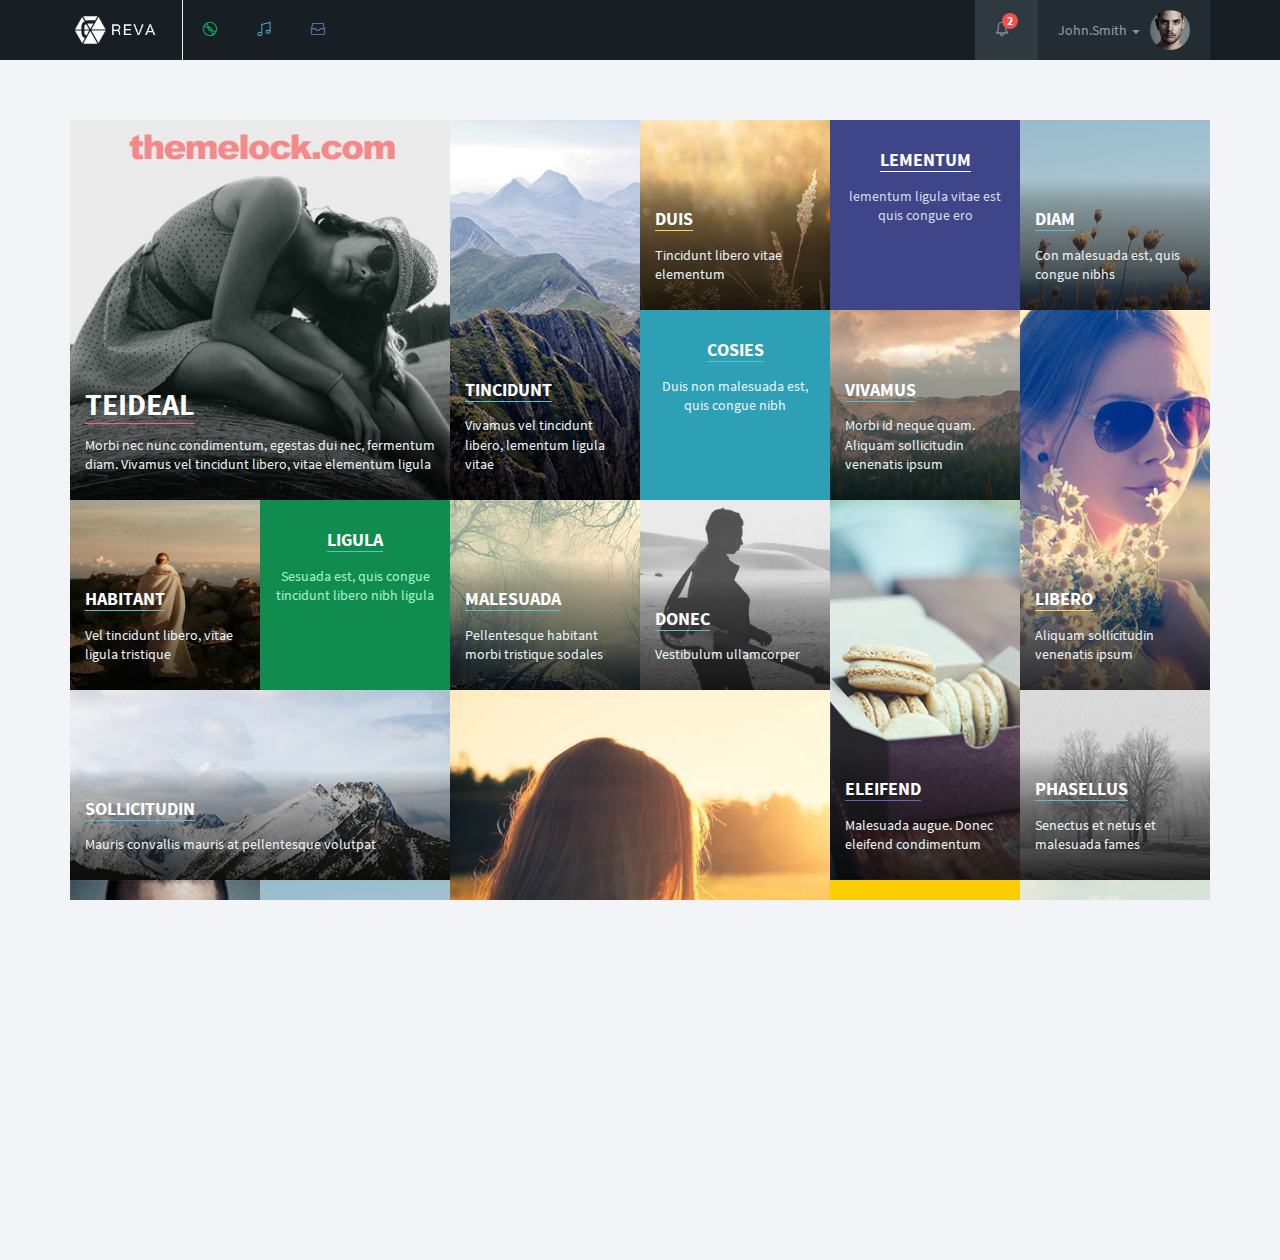
==== public_html/blank.html @ f3f73dc8 "init" ====
<!DOCTYPE html>
<html lang="en" class="app">
    <head>  
        <meta charset="utf-8" />
        <title>Musik | Web Application</title>
        <meta name="description" content="app, web app, responsive, admin dashboard, admin, flat, flat ui, ui kit, off screen nav" />
        <meta name="viewport" content="width=device-width, initial-scale=1, maximum-scale=1" />
        <link rel="stylesheet" href="js/jPlayer/jplayer.flat.css" type="text/css" />
        <link rel="stylesheet" href="css/bootstrap.css" type="text/css" />
        <link rel="stylesheet" href="css/animate.css" type="text/css" />
        <link rel="stylesheet" href="css/font-awesome.min.css" type="text/css" />
        <link rel="stylesheet" href="css/simple-line-icons.css" type="text/css" />
        <link rel="stylesheet" href="css/font.css" type="text/css" />
        <link rel="stylesheet" href="css/app.css" type="text/css" />  
        <!--[if lt IE 9]>
        <script src="js/ie/html5shiv.js"></script>
        <script src="js/ie/respond.min.js"></script>
        <script src="js/ie/excanvas.js"></script>
      <![endif]-->
    </head>
    <body class="">
        <section class="vbox">
            <header class="bg-black dk header header-md navbar navbar-fixed-top">
                <div class="container">
                    <div class="navbar-header b-r">
                        <a href="index.html" class="navbar-brand text-lt">
                            <img src="images/logo.png" alt=".">
                        </a>
                    </div>    
                    <ul class="nav navbar-nav hidden-xs">
                        <li>
                            <a href="genres.html">
                                <i class="icon-disc text-success"></i>
                            </a>
                        </li>
                        <li class="divider"></li>
                        <li>
                            <a href="genres.html">
                                <i class="icon-music-tone-alt text-info"></i>
                            </a>
                        </li>
                        <li class="divider"></li>
                        <li>
                            <a href="events.html">
                                <i class="icon-drawer text-primary-lter"></i>
                            </a>
                        </li>
                    </ul>
                    <!-- nav -->  
                    <div class="navbar-right ">
                        <ul class="nav navbar-nav m-n hidden-xs nav-user user">
                            <li class="hidden-xs">
                                <a href="#" class="dropdown-toggle lt" data-toggle="dropdown">
                                    <i class="icon-bell"></i>
                                    <span class="badge badge-sm up bg-danger count">2</span>
                                </a>
                                <section class="dropdown-menu aside-xl animated fadeInUp">
                                    <section class="panel bg-white">
                                        <div class="panel-heading b-light bg-light">
                                            <strong>You have <span class="count">2</span> notifications</strong>
                                        </div>
                                        <div class="list-group list-group-alt">
                                            <a href="#" class="media list-group-item">
                                                <span class="pull-left thumb-sm">
                                                    <img src="images/a0.png" alt="..." class="img-circle">
                                                </span>
                                                <span class="media-body block m-b-none">
                                                    Use awesome animate.css<br>
                                                    <small class="text-muted">10 minutes ago</small>
                                                </span>
                                            </a>
                                            <a href="#" class="media list-group-item">
                                                <span class="media-body block m-b-none">
                                                    1.0 initial released<br>
                                                    <small class="text-muted">1 hour ago</small>
                                                </span>
                                            </a>
                                        </div>
                                        <div class="panel-footer text-sm">
                                            <a href="#" class="pull-right"><i class="fa fa-cog"></i></a>
                                            <a href="#notes" data-toggle="class:show animated fadeInRight">See all the notifications</a>
                                        </div>
                                    </section>
                                </section>
                            </li>
                            <li class="dropdown">
                                <a href="#" class="dropdown-toggle bg clear" data-toggle="dropdown">
                                    <span class="thumb-sm avatar pull-right m-t-n-sm m-b-n-sm m-l-sm">
                                        <img src="images/a0.png" alt="...">
                                    </span>
                                    John.Smith <b class="caret"></b>
                                </a>
                                <ul class="dropdown-menu animated fadeInRight">            
                                    <li>
                                        <span class="arrow top"></span>
                                        <a href="#">Settings</a>
                                    </li>
                                    <li>
                                        <a href="profile.html">Profile</a>
                                    </li>
                                    <li>
                                        <a href="#">
                                            <span class="badge bg-danger pull-right">3</span>
                                            Notifications
                                        </a>
                                    </li>
                                    <li>
                                        <a href="docs.html">Help</a>
                                    </li>
                                    <li class="divider"></li>
                                    <li>
                                        <a href="modal.lockme.html" data-toggle="ajaxModal" >Logout</a>
                                    </li>
                                </ul>
                            </li>
                        </ul>
                    </div>  
                </div>
            </header>
            <section>
                <section class="container">
                    <section id="content">
                                <div id="masonry" class="pos-rlt animated fadeInUpBig">
                                    <div class="item">
                                        <div class="carousel slide auto" data-interval="3000">
                                            <div class="carousel-inner">
                                                <div class="item active">
                                                    <div class="item-overlay opacity animated fadeInDown wrapper bg-info">
                                                        <p class="text-white">N.01</p>
                                                        <div class="center text-center m-t-n">
                                                            <a href="#"><i class="icon-control-play i-2x"></i></a>
                                                        </div>
                                                    </div>
                                                    <div class="bottom wrapper bg-info gd">
                                                        <div class="m-t m-b"><a href="#" class="b-b b-danger h2 text-u-c text-lt font-bold">Teideal</a></div>
                                                        <p class="hidden-xs">Morbi nec nunc condimentum, egestas dui nec, fermentum diam. Vivamus vel tincidunt libero, vitae elementum ligula</p>
                                                    </div>
                                                    <a href="#"><img src="images/m20.jpg" alt="" class="img-full"></a>
                                                </div>
                                                <div class="item">
                                                    <div class="item-overlay opacity animated fadeInDown wrapper bg-info">
                                                        <p class="text-white">N.02</p>
                                                        <div class="center text-center m-t-n">
                                                            <a href="#"><i class="icon-control-play i-2x"></i></a>
                                                        </div>
                                                    </div>
                                                    <div class="bottom wrapper bg-info gd">
                                                        <div class="m-t m-b"><a href="#" class="b-b b-warning h2 text-u-c text-lt font-bold">Tincidunt</a></div>
                                                        <p class="hidden-xs">Gestas dui nec, fermentum diam. Vivamus vel tincidunt libero, vitae ligula elementum</p>
                                                    </div>
                                                    <a href="#"><img src="images/m22.jpg" alt="" class="img-full"></a>
                                                </div>
                                            </div>
                                        </div>
                                    </div>
                                    <div class="item">
                                        <div class="item-overlay gd animated fadeInUp wrapper bg-info">
                                            <p class="text-white">Watch later</p>
                                            <div class="center text-center m-t-n">
                                                <a href="#"><i class="icon-control-play i-2x"></i></a>
                                            </div>
                                        </div>
                                        <div class="bottom gd bg-info wrapper">
                                            <div class="m-t m-b"><a href="#" class="b-b b-info h4 text-u-c text-lt font-bold">Tincidunt</a></div>
                                            <p class="hidden-xs">Vivamus vel tincidunt libero, lementum ligula vitae</p>
                                        </div>
                                        <a href="#"><img src="images/m31.jpg" alt="" class="img-full"></a>
                                    </div>
                                    <div class="item">
                                        <div class="bottom gd bg-info wrapper">
                                            <div class="m-t m-b"><a href="#" class="b-b b-warning h4 text-u-c text-lt font-bold">Duis</a></div>
                                            <p class="hidden-xs">Tincidunt libero vitae elementum</p>
                                        </div>
                                        <a href="#"><img src="images/m10.jpg" alt="" class="img-full"></a>
                                    </div>
                                    <div class="item">
                                        <div class="item-overlay active bg-primary dker wrapper text-center">
                                            <div class="m-t m-b"><a href="#" class="b-b b-white h4 text-u-c text-lt font-bold">lementum</a></div>
                                            <p class="hidden-xs">lementum ligula vitae est quis congue ero</p>
                                        </div>
                                    </div>
                                    <div class="item">
                                        <div class="bottom gd bg-info wrapper">
                                            <div class="m-t m-b"><a href="#" class="b-b b-info h4 text-u-c text-lt font-bold">Diam</a></div>
                                            <p class="hidden-xs">Con malesuada est, quis congue nibhs</p>
                                        </div>
                                        <a href="#"><img src="images/m4.jpg" alt="" class="img-full"></a>
                                    </div>
                                    <div class="item">
                                        <div class="carousel carousel-fade bg-info slide auto" data-interval="6000">
                                            <div class="carousel-inner">
                                                <div class="item active">
                                                    <div class="item-overlay active dker wrapper text-center">
                                                        <div class="m-t m-b"><a href="#" class="b-b b-info h4 text-u-c text-lt font-bold">Cosies</a></div>
                                                        <p class="hidden-xs">Duis non malesuada est, quis congue nibh</p>
                                                    </div>
                                                    <a href="#"><img src="images/m4.jpg" alt="" class="img-full"></a>
                                                </div>
                                                <div class="item">
                                                    <div class="item-overlay active dk wrapper text-center">
                                                        <div class="m-t m-b"><a href="#" class="b-b b-info h4 text-u-c text-lt font-bold">Malesuada</a></div>
                                                        <p class="hidden-xs">Aliquam sollicitudin venenatis congue nibh</p>
                                                    </div>
                                                    <a href="#"><img src="images/m4.jpg" alt="" class="img-full"></a>
                                                </div>
                                            </div>
                                        </div>
                                    </div>
                                    <div class="item">
                                        <div class="bottom gd bg-info wrapper">
                                            <div class="m-t m-b"><a href="#" class="b-b b-info h4 text-u-c text-lt font-bold">Vivamus</a></div>
                                            <p class="hidden-xs">Morbi id neque quam. Aliquam sollicitudin venenatis ipsum</p>
                                        </div>
                                        <a href="#"><img src="images/m13.jpg" alt="" class="img-full"></a>
                                    </div>
                                    <div class="item">
                                        <div class="bottom gd bg-info wrapper">
                                            <div class="m-t m-b"><a href="#" class="b-b b-warning h4 text-u-c text-lt font-bold">Libero</a></div>
                                            <p class="hidden-xs">Aliquam sollicitudin venenatis ipsum</p>
                                        </div>
                                        <a href="#"><img src="images/m30.jpg" alt="" class="img-full"></a>
                                    </div>
                                    <div class="item">
                                        <div class="bottom gd bg-info wrapper">
                                            <div class="m-t m-b"><a href="#" class="b-b b-info h4 text-u-c text-lt font-bold">habitant</a></div>
                                            <p class="hidden-xs">Vel tincidunt libero, vitae ligula tristique</p>
                                        </div>
                                        <a href="#"><img src="images/m19.jpg" alt="" class="img-full"></a>
                                    </div>
                                    <div class="item">
                                        <div class="item-overlay active bg-success dker wrapper text-center">
                                            <div class="m-t m-b"><a href="#" class="b-b b-info h4 text-u-c text-lt font-bold">Ligula</a></div>
                                            <p class="hidden-xs">Sesuada est, quis congue tincidunt libero nibh ligula</p>
                                        </div>
                                    </div>
                                    <div class="item">
                                        <div class="bottom gd bg-info wrapper">
                                            <div class="m-t m-b"><a href="#" class="b-b b-info h4 text-u-c text-lt font-bold">Malesuada</a></div>
                                            <p class="hidden-xs">Pellentesque habitant morbi tristique sodales</p>
                                        </div>
                                        <a href="#"><img src="images/m7.jpg" alt="" class="img-full"></a>
                                    </div>
                                    <div class="item">
                                        <div class="bottom gd bg-info wrapper">
                                            <div class="m-t m-b"><a href="#" class="b-b b-info h4 text-u-c text-lt font-bold">Donec</a></div>
                                            <p class="hidden-xs">Vestibulum ullamcorper</p>
                                        </div>
                                        <a href="#"><img src="images/m18.jpg" alt="" class="img-full"></a>
                                    </div>
                                    <div class="item">
                                        <div class="bottom gd bg-info wrapper">
                                            <div class="m-t m-b"><a href="#" class="b-b b-primary h4 text-u-c text-lt font-bold">Eleifend</a></div>
                                            <p class="hidden-xs">Malesuada augue. Donec eleifend condimentum</p>
                                        </div>
                                        <a href="#"><img src="images/m32.jpg" alt="" class="img-full"></a>
                                    </div>
                                    <div class="item">
                                        <div class="bottom gd bg-info wrapper">
                                            <div class="m-t m-b"><a href="#" class="b-b b-info h4 text-u-c text-lt font-bold">Sollicitudin </a></div>
                                            <p class="hidden-xs">Mauris convallis mauris at pellentesque volutpat</p>
                                        </div>
                                        <a href="#"><img src="images/m40.jpg" alt="" class="img-full"></a>
                                    </div>
                                    <div class="item">
                                        <div class="bottom gd bg-info wrapper">
                                            <div class="m-t m-b"><a href="#" class="b-b b-warning h2 text-u-c text-lt font-bold">Senectus </a></div>
                                            <p class="hidden-xs">Fermentum diam. Vivamus vel tincidunt libero, vitae elementum ligula</p>
                                        </div>
                                        <a href="#"><img src="images/m21.jpg" alt="" class="img-full"></a>
                                    </div>
                                    <div class="item">
                                        <div class="bottom gd bg-info wrapper">
                                            <div class="m-t m-b"><a href="#" class="b-b b-info h4 text-u-c text-lt font-bold">Phasellus</a></div>
                                            <p class="hidden-xs">Senectus et netus et malesuada fames</p>
                                        </div>
                                        <a href="#"><img src="images/m5.jpg" alt="" class="img-full"></a>
                                    </div>
                                    <div class="item">
                                        <div class="bottom gd bg-info wrapper">
                                            <div class="m-t m-b"><a href="#" class="b-b b-white h4 text-u-c text-lt font-bold">Neque</a></div>
                                            <p class="hidden-xs">Consectetur adipiscing elit. Morbi id neque quam</p>
                                        </div>
                                        <a href="#"><img src="images/a10.png" alt="" class="img-full"></a>
                                    </div>
                                    <div class="item">
                                        <div class="bottom gd bg-info wrapper">
                                            <div class="m-t m-b"><a href="#" class="b-b b-info h4 text-u-c text-lt font-bold">Nisi ne</a></div>
                                            <p class="hidden-xs">Orbi tristique senectus et netus et malesuada</p>
                                        </div>
                                        <a href="#"><img src="images/m4.jpg" alt="" class="img-full"></a>
                                    </div>
                                    <div class="item">
                                        <div class="item-overlay active bg-warning dker wrapper text-center">
                                            <div class="m-t m-b"><a href="#" class="b-b b-white h4 text-u-c text-lt font-bold">Morbi</a></div>
                                            <p class="hidden-xs">Dolor sit amet, consectetur adipiscing elit.</p>
                                        </div>
                                    </div>
                                    <div class="item">
                                        <div class="bottom gd bg-info wrapper">
                                            <div class="m-t m-b"><a href="#" class="b-b b-info h4 text-u-c text-lt font-bold">Congue</a></div>
                                            <p class="hidden-xs">Malesuada est, quis congue nibh</p>
                                        </div>
                                        <a href="#"><img src="images/m6.jpg" alt="" class="img-full"></a>
                                    </div>
                                    <div class="item">
                                        <div class="item-overlay active bg-info lt wrapper text-center">
                                            <div class="m-t m-b"><a href="#" class="b-b b-white h4 text-u-c text-lt font-bold">Csesoi</a></div>
                                            <p class="hidden-xs">Dolor sit ectetur elit senectus et malesuada</p>
                                        </div>
                                    </div>
                                    <div class="item">
                                        <div class="bottom gd bg-info wrapper">
                                            <div class="m-t m-b"><a href="#" class="b-b b-info h4 text-u-c text-lt font-bold">Consectetur</a></div>
                                            <p class="hidden-xs">Adipiscing elit senectus et netus mal.</p>
                                        </div>
                                        <a href="#"><img src="images/m42.jpg" alt="" class="img-full"></a>
                                    </div>
                                    <div class="item">
                                        <div class="bottom gd bg-info wrapper">
                                            <div class="m-t m-b"><a href="#" class="b-b b-info h4 text-u-c text-lt font-bold">Morbi</a></div>
                                            <p class="hidden-xs">Dolor sit amet, consectetur adipiscing elit.</p>
                                        </div>
                                        <a href="#"><img src="images/m9.jpg" alt="" class="img-full"></a>
                                    </div>
                                    <div class="item">
                                        <div class="bottom gd bg-info wrapper">
                                            <div class="m-t m-b"><a href="#" class="b-b b-info h4 text-u-c text-lt font-bold">Soesle</a></div>
                                            <p class="hidden-xs">Adipiscing elituis congue</p>
                                        </div>
                                        <a href="#"><img src="images/a7.png" alt="" class="img-full"></a>
                                    </div>
                                    <div class="item">
                                        <div class="bottom gd bg-info wrapper">
                                            <div class="m-t m-b"><a href="#" class="b-b b-info h4 text-u-c text-lt font-bold">Congue</a></div>
                                            <p class="hidden-xs">Malesuada est, congue nibh quis elituis</p>
                                        </div>
                                        <a href="#"><img src="images/m12.jpg" alt="" class="img-full"></a>
                                    </div>
                                </div>
                           
                        <a href="#" class="hide nav-off-screen-block" data-toggle="class:nav-off-screen,open" data-target="#nav,html"></a>
                    </section>
                </section>
            </section>    
        </section>
        <script src="js/jquery.min.js"></script>
        <!-- Bootstrap -->
        <script src="js/bootstrap.js"></script>
        <!-- App -->
        <script src="js/app.js"></script>  
        <script src="js/slimscroll/jquery.slimscroll.min.js"></script>
        <script src="js/masonry/tiles.min.js"></script>
        <script src="js/masonry/demo.js"></script>
        <script src="js/app.plugin.js"></script>
        <script type="text/javascript" src="js/jPlayer/jquery.jplayer.min.js"></script>
        <script type="text/javascript" src="js/jPlayer/add-on/jplayer.playlist.min.js"></script>
        <script type="text/javascript" src="js/jPlayer/demo.js"></script>
    </body>
</html>
---- public_html/js/jPlayer/jplayer.flat.css ----
/*controls*/
.jp-controls {
	display: table;
	table-layout: fixed;
	border-spacing: 0;
	width: 100%;
}
.jp-controls a{
	cursor: pointer;
	display: inline-block;
	padding: 10px 5px;
}

.jp-controls a i{
	line-height: inherit;
}
.jp-controls > div{
	display: table-cell;
	vertical-align: middle;
	text-align: center;
	width: 40px;
	height: 60px;
}
div.jp-progress{
	width: auto;
	padding: 0 15px;
	vertical-align: top;
	position: relative;
}
.jp-seek-bar{
	position: relative;
}
.jp-title{
	position: absolute;
	left: 25px;
	top: 0;
	right: 25px;
	display: block !important;
	line-height: 60px;
}
.jp-title ul{
	list-style: none;
	margin: 0;
	padding: 0;	
}

.jp-title li{
	overflow: hidden;
	text-overflow: ellipsis;
	white-space: nowrap;
}
.jp-artist{
	opacity: 0.6;
}

.jp-play-bar{
	height: 60px;
}
.jp-volume{
	width: 60px !important;
	padding-right:10px !important;
}
.jp-volume-bar-value{
  height: 6px;
}
a.hid{
	display: none;
}

/*video*/
.jp-video{
	font-size: 0;
	line-height: 0;
	min-height: 160px;
}
.jp-video-play{
	display: inline-block;
	position: absolute;
	left: 50%;
	top: 50%;
	cursor: pointer;
	margin-left: -30px;
	margin-top: -65px;
}
.jp-video-full {
	/* Rules for IE6 (full-screen) */
	width:480px;
	height:270px;
	/* Rules for IE7 (full-screen) - Otherwise the relative container causes other page items that are not position:static (default) to appear over the video/gui. */
	position:static !important; position:relative;
}

/* The z-index rule is defined in this manner to enable Popcorn plugins that add overlays to video area. EG. Subtitles. */
.jp-video-full div div {
	z-index:1000;
}

.jp-video-full .jp-jplayer {
	top: 0;
	left: 0;
	position: fixed !important; position: relative; /* Rules for IE6 (full-screen) */
	overflow: hidden;
}

.jp-video-full .jp-gui {
	position: fixed !important; position: static; /* Rules for IE6 (full-screen) */
	top: 0;
	left: 0;
	width:100%;
	height:100%;
	z-index:1001; /* 1 layer above the others. */
}

.jp-video-full .jp-interface {
	position: absolute !important; position: relative; /* Rules for IE6 (full-screen) */
	bottom: 0;
	left: 0;
}


/*playlist*/

.jp-playlist ul{
	max-height: 320px;
	overflow-x: hidden;
	overflow-y: auto; 
	padding: 0;
	display: none !important;
}

.jp-playlist.open ul{
	display: block !important;
	bottom: 60px;
	left: 180px;
}

.jp-playlist li{
	list-style: none;
	position: relative;
}

.jp-playlist-item{	
	display: block;
	overflow: hidden;
	text-overflow: ellipsis;
	white-space: nowrap;
	border-top: 1px solid rgba(255, 255, 255, .1);
	padding: 12px 40px 12px 8px;
}
.jp-playlist-item:focus{
	outline: 0;
}

.jp-playlist-item:before{
	display: inline-block;
	text-align: center;
	width: 30px;
	font-family: FontAwesome;
	content:"\f0da";
	opacity: 0.6;
}

a.jp-playlist-current:before{
	content:"\f144";
	opacity: 1;
}

.jp-playlist li:first-child .jp-playlist-item{
	border-width: 0;
}

.jp-playlist-item-remove{
	font-size: 15px;
	display: block;
	position: absolute;
	right: 0;
	top: 0;
	padding: 11px 18px;
	opacity: 0.6;
}


@media (max-width: 767px) {
	.footer .jp-gui{
		margin: 0 -10px;
	}
	div.jp-progress{
		padding: 0 10px;
	}
	.jp-playlist.open ul{
		display: block !important;
		bottom: 60px;
		left: 0px;
		right: 0px;
	}
}
---- public_html/css/simple-line-icons.css ----
@font-face {
	font-family: 'Simple-Line-Icons';
	src:url('../fonts/Simple-Line-Icons.eot');
	src:url('../fonts/Simple-Line-Icons.eot?#iefix') format('embedded-opentype'),
		url('../fonts/Simple-Line-Icons.woff') format('woff'),
		url('../fonts/Simple-Line-Icons.ttf') format('truetype'),
		url('../fonts/Simple-Line-Icons.svg#Simple-Line-Icons') format('svg');
	font-weight: normal;
	font-style: normal;
}

/* Use the following CSS code if you want to use data attributes for inserting your icons */
[data-icon]:before {
	font-family: 'Simple-Line-Icons';
	content: attr(data-icon);
	speak: none;
	font-weight: normal;
	font-variant: normal;
	text-transform: none;
	line-height: 1;
	-webkit-font-smoothing: antialiased;
	-moz-osx-font-smoothing: grayscale;
}

/* Use the following CSS code if you want to have a class per icon */
/*
Instead of a list of all class selectors,
you can use the generic selector below, but it's slower:
[class*="icon-"] {
*/
.icon-user-female, .icon-user-follow, .icon-user-following, .icon-user-unfollow, .icon-trophy, .icon-screen-smartphone, .icon-screen-desktop, .icon-plane, .icon-notebook, .icon-moustache, .icon-mouse, .icon-magnet, .icon-energy, .icon-emoticon-smile, .icon-disc, .icon-cursor-move, .icon-crop, .icon-credit-card, .icon-chemistry, .icon-user, .icon-speedometer, .icon-social-youtube, .icon-social-twitter, .icon-social-tumblr, .icon-social-facebook, .icon-social-dropbox, .icon-social-dribbble, .icon-shield, .icon-screen-tablet, .icon-magic-wand, .icon-hourglass, .icon-graduation, .icon-ghost, .icon-game-controller, .icon-fire, .icon-eyeglasses, .icon-envelope-open, .icon-envelope-letter, .icon-bell, .icon-badge, .icon-anchor, .icon-wallet, .icon-vector, .icon-speech, .icon-puzzle, .icon-printer, .icon-present, .icon-playlist, .icon-pin, .icon-picture, .icon-map, .icon-layers, .icon-handbag, .icon-globe-alt, .icon-globe, .icon-frame, .icon-folder-alt, .icon-film, .icon-feed, .icon-earphones-alt, .icon-earphones, .icon-drop, .icon-drawer, .icon-docs, .icon-directions, .icon-direction, .icon-diamond, .icon-cup, .icon-compass, .icon-call-out, .icon-call-in, .icon-call-end, .icon-calculator, .icon-bubbles, .icon-briefcase, .icon-book-open, .icon-basket-loaded, .icon-basket, .icon-bag, .icon-action-undo, .icon-action-redo, .icon-wrench, .icon-umbrella, .icon-trash, .icon-tag, .icon-support, .icon-size-fullscreen, .icon-size-actual, .icon-shuffle, .icon-share-alt, .icon-share, .icon-rocket, .icon-question, .icon-pie-chart, .icon-pencil, .icon-note, .icon-music-tone-alt, .icon-music-tone, .icon-microphone, .icon-loop, .icon-logout, .icon-login, .icon-list, .icon-like, .icon-home, .icon-grid, .icon-graph, .icon-equalizer, .icon-dislike, .icon-cursor, .icon-control-start, .icon-control-rewind, .icon-control-play, .icon-control-pause, .icon-control-forward, .icon-control-end, .icon-calendar, .icon-bulb, .icon-bar-chart, .icon-arrow-up, .icon-arrow-right, .icon-arrow-left, .icon-arrow-down, .icon-ban, .icon-bubble, .icon-camcorder, .icon-camera, .icon-check, .icon-clock, .icon-close, .icon-cloud-download, .icon-cloud-upload, .icon-doc, .icon-envelope, .icon-eye, .icon-flag, .icon-folder, .icon-heart, .icon-info, .icon-key, .icon-link, .icon-lock, .icon-lock-open, .icon-magnifier, .icon-magnifier-add, .icon-magnifier-remove, .icon-paper-clip, .icon-paper-plane, .icon-plus, .icon-pointer, .icon-power, .icon-refresh, .icon-reload, .icon-settings, .icon-star, .icon-symbol-female, .icon-symbol-male, .icon-target, .icon-volume-1, .icon-volume-2, .icon-volume-off, .icon-users {
	font-family: 'Simple-Line-Icons';
	speak: none;
	font-style: normal;
	font-weight: normal;
	font-variant: normal;
	text-transform: none;
	line-height: 1;
	-webkit-font-smoothing: antialiased;
}
.icon-user-female:before {
	content: "\e000";
}
.icon-user-follow:before {
	content: "\e002";
}
.icon-user-following:before {
	content: "\e003";
}
.icon-user-unfollow:before {
	content: "\e004";
}
.icon-trophy:before {
	content: "\e006";
}
.icon-screen-smartphone:before {
	content: "\e010";
}
.icon-screen-desktop:before {
	content: "\e011";
}
.icon-plane:before {
	content: "\e012";
}
.icon-notebook:before {
	content: "\e013";
}
.icon-moustache:before {
	content: "\e014";
}
.icon-mouse:before {
	content: "\e015";
}
.icon-magnet:before {
	content: "\e016";
}
.icon-energy:before {
	content: "\e020";
}
.icon-emoticon-smile:before {
	content: "\e021";
}
.icon-disc:before {
	content: "\e022";
}
.icon-cursor-move:before {
	content: "\e023";
}
.icon-crop:before {
	content: "\e024";
}
.icon-credit-card:before {
	content: "\e025";
}
.icon-chemistry:before {
	content: "\e026";
}
.icon-user:before {
	content: "\e005";
}
.icon-speedometer:before {
	content: "\e007";
}
.icon-social-youtube:before {
	content: "\e008";
}
.icon-social-twitter:before {
	content: "\e009";
}
.icon-social-tumblr:before {
	content: "\e00a";
}
.icon-social-facebook:before {
	content: "\e00b";
}
.icon-social-dropbox:before {
	content: "\e00c";
}
.icon-social-dribbble:before {
	content: "\e00d";
}
.icon-shield:before {
	content: "\e00e";
}
.icon-screen-tablet:before {
	content: "\e00f";
}
.icon-magic-wand:before {
	content: "\e017";
}
.icon-hourglass:before {
	content: "\e018";
}
.icon-graduation:before {
	content: "\e019";
}
.icon-ghost:before {
	content: "\e01a";
}
.icon-game-controller:before {
	content: "\e01b";
}
.icon-fire:before {
	content: "\e01c";
}
.icon-eyeglasses:before {
	content: "\e01d";
}
.icon-envelope-open:before {
	content: "\e01e";
}
.icon-envelope-letter:before {
	content: "\e01f";
}
.icon-bell:before {
	content: "\e027";
}
.icon-badge:before {
	content: "\e028";
}
.icon-anchor:before {
	content: "\e029";
}
.icon-wallet:before {
	content: "\e02a";
}
.icon-vector:before {
	content: "\e02b";
}
.icon-speech:before {
	content: "\e02c";
}
.icon-puzzle:before {
	content: "\e02d";
}
.icon-printer:before {
	content: "\e02e";
}
.icon-present:before {
	content: "\e02f";
}
.icon-playlist:before {
	content: "\e030";
}
.icon-pin:before {
	content: "\e031";
}
.icon-picture:before {
	content: "\e032";
}
.icon-map:before {
	content: "\e033";
}
.icon-layers:before {
	content: "\e034";
}
.icon-handbag:before {
	content: "\e035";
}
.icon-globe-alt:before {
	content: "\e036";
}
.icon-globe:before {
	content: "\e037";
}
.icon-frame:before {
	content: "\e038";
}
.icon-folder-alt:before {
	content: "\e039";
}
.icon-film:before {
	content: "\e03a";
}
.icon-feed:before {
	content: "\e03b";
}
.icon-earphones-alt:before {
	content: "\e03c";
}
.icon-earphones:before {
	content: "\e03d";
}
.icon-drop:before {
	content: "\e03e";
}
.icon-drawer:before {
	content: "\e03f";
}
.icon-docs:before {
	content: "\e040";
}
.icon-directions:before {
	content: "\e041";
}
.icon-direction:before {
	content: "\e042";
}
.icon-diamond:before {
	content: "\e043";
}
.icon-cup:before {
	content: "\e044";
}
.icon-compass:before {
	content: "\e045";
}
.icon-call-out:before {
	content: "\e046";
}
.icon-call-in:before {
	content: "\e047";
}
.icon-call-end:before {
	content: "\e048";
}
.icon-calculator:before {
	content: "\e049";
}
.icon-bubbles:before {
	content: "\e04a";
}
.icon-briefcase:before {
	content: "\e04b";
}
.icon-book-open:before {
	content: "\e04c";
}
.icon-basket-loaded:before {
	content: "\e04d";
}
.icon-basket:before {
	content: "\e04e";
}
.icon-bag:before {
	content: "\e04f";
}
.icon-action-undo:before {
	content: "\e050";
}
.icon-action-redo:before {
	content: "\e051";
}
.icon-wrench:before {
	content: "\e052";
}
.icon-umbrella:before {
	content: "\e053";
}
.icon-trash:before {
	content: "\e054";
}
.icon-tag:before {
	content: "\e055";
}
.icon-support:before {
	content: "\e056";
}
.icon-size-fullscreen:before {
	content: "\e057";
}
.icon-size-actual:before {
	content: "\e058";
}
.icon-shuffle:before {
	content: "\e059";
}
.icon-share-alt:before {
	content: "\e05a";
}
.icon-share:before {
	content: "\e05b";
}
.icon-rocket:before {
	content: "\e05c";
}
.icon-question:before {
	content: "\e05d";
}
.icon-pie-chart:before {
	content: "\e05e";
}
.icon-pencil:before {
	content: "\e05f";
}
.icon-note:before {
	content: "\e060";
}
.icon-music-tone-alt:before {
	content: "\e061";
}
.icon-music-tone:before {
	content: "\e062";
}
.icon-microphone:before {
	content: "\e063";
}
.icon-loop:before {
	content: "\e064";
}
.icon-logout:before {
	content: "\e065";
}
.icon-login:before {
	content: "\e066";
}
.icon-list:before {
	content: "\e067";
}
.icon-like:before {
	content: "\e068";
}
.icon-home:before {
	content: "\e069";
}
.icon-grid:before {
	content: "\e06a";
}
.icon-graph:before {
	content: "\e06b";
}
.icon-equalizer:before {
	content: "\e06c";
}
.icon-dislike:before {
	content: "\e06d";
}
.icon-cursor:before {
	content: "\e06e";
}
.icon-control-start:before {
	content: "\e06f";
}
.icon-control-rewind:before {
	content: "\e070";
}
.icon-control-play:before {
	content: "\e071";
}
.icon-control-pause:before {
	content: "\e072";
}
.icon-control-forward:before {
	content: "\e073";
}
.icon-control-end:before {
	content: "\e074";
}
.icon-calendar:before {
	content: "\e075";
}
.icon-bulb:before {
	content: "\e076";
}
.icon-bar-chart:before {
	content: "\e077";
}
.icon-arrow-up:before {
	content: "\e078";
}
.icon-arrow-right:before {
	content: "\e079";
}
.icon-arrow-left:before {
	content: "\e07a";
}
.icon-arrow-down:before {
	content: "\e07b";
}
.icon-ban:before {
	content: "\e07c";
}
.icon-bubble:before {
	content: "\e07d";
}
.icon-camcorder:before {
	content: "\e07e";
}
.icon-camera:before {
	content: "\e07f";
}
.icon-check:before {
	content: "\e080";
}
.icon-clock:before {
	content: "\e081";
}
.icon-close:before {
	content: "\e082";
}
.icon-cloud-download:before {
	content: "\e083";
}
.icon-cloud-upload:before {
	content: "\e084";
}
.icon-doc:before {
	content: "\e085";
}
.icon-envelope:before {
	content: "\e086";
}
.icon-eye:before {
	content: "\e087";
}
.icon-flag:before {
	content: "\e088";
}
.icon-folder:before {
	content: "\e089";
}
.icon-heart:before {
	content: "\e08a";
}
.icon-info:before {
	content: "\e08b";
}
.icon-key:before {
	content: "\e08c";
}
.icon-link:before {
	content: "\e08d";
}
.icon-lock:before {
	content: "\e08e";
}
.icon-lock-open:before {
	content: "\e08f";
}
.icon-magnifier:before {
	content: "\e090";
}
.icon-magnifier-add:before {
	content: "\e091";
}
.icon-magnifier-remove:before {
	content: "\e092";
}
.icon-paper-clip:before {
	content: "\e093";
}
.icon-paper-plane:before {
	content: "\e094";
}
.icon-plus:before {
	content: "\e095";
}
.icon-pointer:before {
	content: "\e096";
}
.icon-power:before {
	content: "\e097";
}
.icon-refresh:before {
	content: "\e098";
}
.icon-reload:before {
	content: "\e099";
}
.icon-settings:before {
	content: "\e09a";
}
.icon-star:before {
	content: "\e09b";
}
.icon-symbol-female:before {
	content: "\e09c";
}
.icon-symbol-male:before {
	content: "\e09d";
}
.icon-target:before {
	content: "\e09e";
}
.icon-volume-1:before {
	content: "\e09f";
}
.icon-volume-2:before {
	content: "\e0a0";
}
.icon-volume-off:before {
	content: "\e0a1";
}
.icon-users:before {
	content: "\e001";
}
---- public_html/css/font.css ----
@font-face {
  font-family: 'Source Sans Pro';
  font-style: normal;
  font-weight: 300;
  src: local('Source Sans Pro Light'), local('SourceSansPro-Light'), url('../fonts/sourcesanspro/sourcesanspro-light.woff') format('woff');
}
@font-face {
  font-family: 'Source Sans Pro';
  font-style: normal;
  font-weight: 400;
  src: local('Source Sans Pro'), local('SourceSansPro-Regular'), url('../fonts/sourcesanspro/sourcesanspro.woff') format('woff');
}
@font-face {
  font-family: 'Source Sans Pro';
  font-style: normal;
  font-weight: 700;
  src: local('Source Sans Pro Bold'), local('SourceSansPro-Bold'), url('../fonts/sourcesanspro/sourcesanspro-bold.woff') format('woff');
}
---- public_html/css/app.css ----
html {
  background-color: #f2f4f8;
  overflow-x: hidden;
}
body {
  font-family: "Source Sans Pro", "Helvetica Neue", Helvetica, Arial, sans-serif;
  font-size: 14px;
  color: #788188;
  background-color: transparent;
  -webkit-font-smoothing: antialiased;
  line-height: 1.40;
}
.h1,
.h2,
.h3,
.h4,
.h5,
.h6 {
  margin: 0;
}
a {
  color: #545a5f;
  text-decoration: none;
}
a:hover,
a:focus {
  color: #303437;
  text-decoration: none;
}
label {
  font-weight: normal;
}
small,
.small {
  font-size: 13px;
}
.badge,
.label {
  font-weight: bold;
}
.badge {
  background-color: #aac4c8;
}
.badge.up {
  position: relative;
  top: -10px;
  padding: 3px 6px;
  margin-left: -10px;
}
.badge-sm {
  font-size: 85%;
  padding: 2px 5px !important;
}
.label-sm {
  padding-top: 0;
  padding-bottom: 0;
}
.badge-white {
  background-color: transparent;
  border: 1px solid rgba(255,255,255,0.35);
  padding: 2px 6px;
}
.badge-empty {
  background-color: transparent;
  border: 1px solid rgba(0,0,0,0.15);
  color: inherit;
}
.caret-white {
  border-top-color: #fff;
  border-top-color: rgba(255,255,255,0.65);
}
a:hover .caret-white {
  border-top-color: #fff;
}
.tooltip-inner {
  background-color: rgba(0,0,0,0.9);
  background-color: #5a6a7a;
}
.tooltip.top .tooltip-arrow {
  border-top-color: rgba(0,0,0,0.9);
  border-top-color: #5a6a7a;
}
.tooltip.right .tooltip-arrow {
  border-right-color: rgba(0,0,0,0.9);
  border-right-color: #5a6a7a;
}
.tooltip.bottom .tooltip-arrow {
  border-bottom-color: rgba(0,0,0,0.9);
  border-bottom-color: #5a6a7a;
}
.tooltip.left .tooltip-arrow {
  border-left-color: rgba(0,0,0,0.9);
  border-left-color: #5a6a7a;
}
.thumbnail {
  border-color: #eaeef1;
}
.popover-content {
  font-size: 12px;
  line-height: 1.5;
}
.progress-xs {
  height: 6px;
}
.progress-sm {
  height: 10px;
}
.progress-sm .progress-bar {
  font-size: 10px;
  line-height: 1em;
}
.progress,
.progress-bar {
  -webkit-box-shadow: none;
  box-shadow: none;
}
.breadcrumb {
  background-color: #fff;
  border: 1px solid #eaeef1;
  padding-left: 10px;
  margin-bottom: 10px;
}
.breadcrumb > li + li:before,
.breadcrumb > .active {
  color: inherit;
}
.accordion-group,
.accordion-inner {
  border-color: #eaeef1;
  border-radius: 2px;
}
.alert {
  font-size: 13px;
  box-shadow: inset 0 1px 0 rgba(255,255,255,0.2);
}
.alert .close i {
  font-size: 12px;
  font-weight: normal;
  display: block;
}
.form-control {
  border-color: #cbd5dd;
  border-radius: 2px;
}
.form-control,
.form-control:focus {
  -webkit-box-shadow: none;
  box-shadow: none;
}
.form-control:focus {
  border-color: #545ca6;
}
.input-s-sm {
  width: 120px;
}
.input-s {
  width: 200px;
}
.input-s-lg {
  width: 250px;
}
.input-lg {
  height: 45px;
}
.input-group-addon {
  border-color: #cbd5dd;
  background-color: #f1f5f6;
}
.list-group {
  border-radius: 2px;
}
.list-group.no-radius .list-group-item {
  border-radius: 0 !important;
}
.list-group.no-borders .list-group-item {
  border: none;
}
.list-group.no-border .list-group-item {
  border-width: 1px 0;
}
.list-group.no-bg .list-group-item {
  background-color: transparent;
}
.list-group-item {
  border-color: #eaeef1;
  padding-right: 15px;
}
a.list-group-item:hover,
a.list-group-item:focus {
  background-color: #eef3f4;
}
.list-group-item.media {
  margin-top: 0;
}
.list-group-item.active {
  color: #fff;
  border-color: #4cb6cb !important;
  background-color: #4cb6cb !important;
}
.list-group-item.active .text-muted {
  color: #c3e6ed;
}
.list-group-item.active a {
  color: #fff;
}
.list-group-alt .list-group-item:nth-child(2n+2) {
  background-color: rgba(0,0,0,0.02) !important;
}
.list-group-lg .list-group-item {
  padding-top: 15px;
  padding-bottom: 15px;
}
.list-group-sp .list-group-item {
  margin-bottom: 5px;
  border-radius: 3px;
}
.list-group-item > .badge {
  margin-right: 0;
}
.list-group-item > .fa-chevron-right {
  float: right;
  margin-top: 4px;
  margin-right: -5px;
}
.list-group-item > .fa-chevron-right + .badge {
  margin-right: 5px;
}
.nav-pills.no-radius > li > a {
  border-radius: 0;
}
.nav-pills > li.active > a {
  color: #fff !important;
  background-color: #4cb6cb;
}
.nav > li > a:hover,
.nav > li > a:focus {
  background-color: #edf2f3;
}
.nav.nav-sm > li > a {
  padding: 6px 8px;
}
.nav .open > a,
.nav .open > a:hover,
.nav .open > a:focus {
  background-color: #edf2f3;
}
.nav-tabs {
  border-color: #eaeef1;
}
.nav-tabs > li > a {
  border-radius: 2px 2px 0 0;
  border-bottom-color: #eaeef1 !important;
}
.nav-tabs > li.active > a {
  border-color: #eaeef1 !important;
  border-bottom-color: #fff !important;
}
.pagination > li > a {
  border-color: #eaeef1;
}
.pagination > li > a:hover,
.pagination > li > a:focus {
  border-color: #eaeef1;
  background-color: #e8eff0;
}
.panel {
  border-radius: 2px;
}
.panel.panel-default {
  border-color: #eaeef1;
}
.panel.panel-default > .panel-heading,
.panel.panel-default > .panel-footer {
  border-color: #eaeef1;
}
.panel .list-group-item {
  border-color: #f3f5f7;
}
.panel.no-borders {
  border-width: 0;
}
.panel.no-borders .panel-heading,
.panel.no-borders .panel-footer {
  border-width: 0;
}
.panel .table td,
.panel .table th {
  padding: 8px 15px;
  border-top: 1px solid #eaeef1;
}
.panel .table thead > tr > th {
  border-bottom: 1px solid #eaeef1;
}
.panel .table-striped > tbody > tr:nth-child(odd) > td,
.panel .table-striped > tbody > tr:nth-child(odd) > th {
  background-color: #f7fafa;
}
.panel .table-striped > thead th {
  background-color: #f7fafa;
  border-right: 1px solid #eaeef1;
}
.panel .table-striped > thead th:last-child {
  border-right: none;
}
.panel-heading {
  border-radius: 2px 2px 0 0;
}
.panel-default .panel-heading {
  background-color: #f7fafa;
}
.panel-heading.no-border {
  margin: -1px -1px 0 -1px;
  border: none;
}
.panel-heading .nav {
  margin: -10px -15px;
}
.panel-heading .nav-tabs {
  margin: -11px -16px;
}
.panel-heading .nav-tabs.nav-justified {
  width: auto;
}
.panel-heading .nav-tabs > li > a {
  margin: 0;
  padding-top: 9px;
}
.panel-heading .list-group {
  background: transparent;
}
.panel-footer {
  border-color: #eaeef1;
  border-radius: 0 0 2px 2px;
  background-color: #f7fafa;
}
.panel-group .panel-heading + .panel-collapse .panel-body {
  border-top: 1px solid #eaedef;
}
.open {
  z-index: 1050;
  position: relative;
}
.dropdown-menu {
  border-radius: 2px;
  -webkit-box-shadow: 0 2px 6px rgba(0,0,0,0.1);
  box-shadow: 0 2px 6px rgba(0,0,0,0.1);
  border: 1px solid #ddd;
  border: 1px solid rgba(0,0,0,0.1);
}
.dropdown-menu.pull-left {
  left: 100%;
}
.dropdown-menu > .panel {
  border: none;
  margin: -5px 0;
}
.dropdown-menu > li > a {
  padding: 5px 15px;
}
.dropdown-menu > li > a:hover,
.dropdown-menu > li > a:focus,
.dropdown-menu > .active > a,
.dropdown-menu > .active > a:hover,
.dropdown-menu > .active > a:focus {
  background-image: none;
  filter: none;
  background-color: #e8eff0 !important;
  color: #303437;
}
.dropdown-header {
  padding: 5px 15px;
}
.dropdown-submenu {
  position: relative;
}
.dropdown-submenu:hover > a,
.dropdown-submenu:focus > a {
  background-color: #e8eff0 !important;
  color: #788188;
}
.dropdown-submenu:hover > .dropdown-menu,
.dropdown-submenu:focus > .dropdown-menu {
  display: block;
}
.dropdown-submenu.pull-left {
  float: none !important;
}
.dropdown-submenu.pull-left > .dropdown-menu {
  left: -100%;
  margin-left: 10px;
}
.dropdown-submenu .dropdown-menu {
  left: 100%;
  top: 0;
  margin-top: -6px;
  margin-left: -1px;
}
.dropup .dropdown-submenu > .dropdown-menu {
  top: auto;
  bottom: 0;
}
.dropdown-select > li input {
  position: absolute;
  left: -9999em;
}
.carousel-control {
  width: 40px;
  color: #999;
  text-shadow: none;
}
.carousel-control:hover,
.carousel-control:focus {
  color: #ccc;
  text-decoration: none;
  opacity: 0.9;
  filter: alpha(opacity=90);
}
.carousel-control.left,
.carousel-control.right {
  background-image: none;
  filter: none;
}
.carousel-control i {
  position: absolute;
  top: 50%;
  left: 50%;
  z-index: 5;
  display: inline-block;
  width: 20px;
  height: 20px;
  margin-top: -10px;
  margin-left: -10px;
}
.carousel-indicators.out {
  bottom: -5px;
}
.carousel-indicators li {
  -webkit-transition: background-color .25s;
  transition: background-color .25s;
  background: #ddd;
  background-color: rgba(0,0,0,0.2);
  border: none;
}
.carousel-indicators .active {
  background: #f0f0f0;
  background-color: rgba(200,200,200,0.2);
  width: 10px;
  height: 10px;
  margin: 1px;
}
.carousel.carousel-fade .item {
  -webkit-transition: opacity .25s;
  transition: opacity .25s;
  -webkit-backface-visibility: hidden;
  -moz-backface-visibility: hidden;
  backface-visibility: hidden;
  opacity: 0;
  filter: alpha(opacity=0);
}
.carousel.carousel-fade .active {
  opacity: 1;
  filter: alpha(opacity=1);
}
.carousel.carousel-fade .active.left,
.carousel.carousel-fade .active.right {
  left: 0;
  z-index: 2;
  opacity: 0;
  filter: alpha(opacity=0);
}
.carousel.carousel-fade .next,
.carousel.carousel-fade .prev {
  left: 0;
  z-index: 1;
}
.carousel.carousel-fade .carousel-control {
  z-index: 3;
}
.col-lg-2-4 {
  position: relative;
  min-height: 1px;
  padding-left: 15px;
  padding-right: 15px;
}
.col-0 {
  clear: left;
}
.row.no-gutter {
  margin-left: 0;
  margin-right: 0;
}
.no-gutter [class*="col"] {
  padding: 0;
}
.modal-backdrop {
  background-color: #5a6a7a;
}
.modal-backdrop.in {
  opacity: 0.8;
  filter: alpha(opacity=80);
}
.modal-over {
  width: 100%;
  height: 100%;
  position: relative;
  background: #5a6a7a;
}
.modal-center {
  position: absolute;
  left: 50%;
  top: 50%;
}
.modal-content {
  -webkit-box-shadow: 0 2px 10px rgba(0,0,0,0.25);
  box-shadow: 0 2px 10px rgba(0,0,0,0.25);
}
.icon-muted {
  color: #ccc;
}
.navbar-inverse .navbar-collapse,
.navbar-inverse .navbar-form {
  border-color: transparent;
}
.navbar-fixed-top,
.navbar-fixed-bottom {
  position: fixed !important;
}
.navbar-fixed-top + * {
  padding-top: 50px;
}
.navbar-fixed-top.header-md + * {
  padding-top: 60px;
}
.header,
.footer {
  min-height: 50px;
  padding: 0 15px;
}
.header > p,
.footer > p {
  margin-top: 15px;
  display: inline-block;
}
.header > .btn,
.header > .btn-group,
.header > .btn-toolbar,
.footer > .btn,
.footer > .btn-group,
.footer > .btn-toolbar {
  margin-top: 10px;
}
.header > .btn-lg,
.footer > .btn-lg {
  margin-top: 0;
}
.header .nav-tabs,
.footer .nav-tabs {
  border: none;
  margin-left: -15px;
  margin-right: -15px;
}
.header .nav-tabs > li a,
.footer .nav-tabs > li a {
  border: none !important;
  border-radius: 0;
  padding-top: 15px;
  padding-bottom: 15px;
  line-height: 20px;
}
.header .nav-tabs > li a:hover,
.header .nav-tabs > li a:focus,
.footer .nav-tabs > li a:hover,
.footer .nav-tabs > li a:focus {
  background-color: transparent;
}
.header .nav-tabs > li.active a,
.footer .nav-tabs > li.active a {
  color: #788188;
}
.header .nav-tabs > li.active a,
.header .nav-tabs > li.active a:hover,
.footer .nav-tabs > li.active a,
.footer .nav-tabs > li.active a:hover {
  background-color: #f2f4f8;
}
.header .nav-tabs.nav-white > li.active a,
.header .nav-tabs.nav-white > li.active a:hover,
.footer .nav-tabs.nav-white > li.active a,
.footer .nav-tabs.nav-white > li.active a:hover {
  background-color: #fff;
}
.header.navbar,
.footer.navbar {
  border-radius: 0;
  border: none;
  margin-bottom: 0;
  padding: 0;
  position: relative;
  z-index: 1000;
}
body.container {
  padding: 0;
}
@media (orientation: landscape) {
  html.ios7.ipad > body {
    padding-bottom: 20px;
  }
}
@media (min-width: 768px) {
  body.container {
    -webkit-box-shadow: 0 3px 60px rgba(0,0,0,0.3);
    box-shadow: 0 3px 60px rgba(0,0,0,0.3);
    border-left: 1px solid #cbd5dd;
    border-right: 1px solid #cbd5dd;
  }
  .app,
  .app body {
    height: 100%;
    overflow-x: hidden;
  }
  .app .hbox.stretch {
    height: 100%;
  }
  .app .vbox > section,
  .app .vbox > footer {
    position: absolute;
  }
  .app .vbox.flex > section > section {
    overflow: auto;
  }
  .hbox {
    display: table;
    table-layout: fixed;
    border-spacing: 0;
    width: 100%;
  }
  .hbox > aside,
  .hbox > section {
    display: table-cell;
    vertical-align: top;
    height: 100%;
    float: none;
  }
  .hbox > aside.show,
  .hbox > aside.hidden-sm,
  .hbox > section.show,
  .hbox > section.hidden-sm {
    display: table-cell !important;
  }
  .vbox {
    display: table;
    border-spacing: 0;
    position: relative;
    height: 100%;
    width: 100%;
  }
  .vbox > section,
  .vbox > footer {
    top: 0;
    bottom: 0;
    width: 100%;
  }
  .vbox > header ~ section {
    top: 50px;
  }
  .vbox > header.header-md ~ section {
    top: 60px;
  }
  .vbox > section.w-f {
    bottom: 50px;
  }
  .vbox > section.w-f-md {
    bottom: 60px;
  }
  .vbox > footer {
    top: auto;
    z-index: 1000;
  }
  .vbox.flex > header,
  .vbox.flex > section,
  .vbox.flex > footer {
    position: inherit;
  }
  .vbox.flex > section {
    display: table-row;
    height: 100%;
  }
  .vbox.flex > section > section {
    position: relative;
    height: 100%;
    -webkit-overflow-scrolling: touch;
  }
  .ie .vbox.flex > section > section {
    display: table-cell;
  }
  .vbox.flex > section > section > section {
    position: absolute;
    top: 0;
    bottom: 0;
    left: 0;
    right: 0;
  }
  .aside-xs {
    width: 60px;
  }
  .aside-sm {
    width: 150px;
  }
  .aside {
    width: 200px;
  }
  .aside-md {
    width: 240px;
  }
  .aside-lg {
    width: 300px;
  }
  .aside-xl {
    width: 360px;
  }
  .aside-xxl {
    width: 480px;
  }
  .header-md {
    min-height: 60px;
  }
  .header-md .navbar-form {
    margin-top: 15px;
    margin-bottom: 15px;
  }
  .footer-md {
    min-height: 60px;
  }
  .scrollable {
    -webkit-overflow-scrolling: touch;
  }
  ::-webkit-scrollbar {
    width: 10px;
    height: 10px;
  }
  ::-webkit-scrollbar-thumb {
    background-color: rgba(50,50,50,0.25);
    border: 2px solid transparent;
    border-radius: 10px;
    background-clip: padding-box;
  }
  ::-webkit-scrollbar-thumb:hover {
    background-color: rgba(50,50,50,0.5);
  }
  ::-webkit-scrollbar-track {
    background-color: rgba(50,50,50,0.05);
  }
}
.scrollable {
  overflow-x: hidden;
  overflow-y: auto;
}
.no-touch .scrollable.hover {
  overflow-y: hidden;
}
.no-touch .scrollable.hover:hover {
  overflow: visible;
  overflow-y: auto;
}
.no-touch ::-webkit-scrollbar-button {
  width: 10px;
  height: 6px;
  background-color: rgba(50,50,50,0.05);
}
.slimScrollBar {
  border-radius: 5px;
  border: 2px solid transparent;
  border-radius: 10px;
  background-clip: padding-box !important;
}
@media print {
  html,
  body,
  .hbox,
  .vbox {
    height: auto;
  }
  .vbox > section,
  .vbox > footer {
    position: relative;
  }
}
.navbar-header {
  position: relative;
}
.navbar-header > .btn {
  position: absolute;
  font-size: 1.3em;
  padding: 9px 16px;
  line-height: 30px;
  left: 0;
  text-decoration: none !important;
}
.navbar-header .navbar-brand + .btn {
  right: 0;
  top: 0;
  left: auto;
}
.navbar-brand {
  float: none;
  text-align: center;
  font-size: 20px;
  font-weight: 700;
  height: auto;
  line-height: 50px;
  display: inline-block;
  padding: 0 20px;
}
.navbar-brand:hover {
  text-decoration: none;
}
.navbar-brand img {
  max-height: 20px;
  margin-top: -4px;
  vertical-align: middle;
}
.nav-primary li > a > i {
  margin: -10px -10px;
  line-height: 38px;
  width: 38px;
  float: left;
  margin-right: 5px;
  text-align: center;
  position: relative;
  overflow: hidden;
}
.nav-primary li > a > i:before {
  position: relative;
  z-index: 2;
}
.nav-primary ul.nav > li > a {
  padding: 9px 20px;
  position: relative;
  -webkit-transition: background-color .2s ease-in-out 0s;
  transition: background-color .2s ease-in-out 0s;
}
.no-borders .nav-primary ul.nav > li > a {
  border-width: 0 !important;
}
.nav-primary ul.nav > li > a > .badge {
  font-size: 11px;
  padding: 2px 5px 2px 4px;
  margin-top: 2px;
}
.nav-primary ul.nav > li > a > .text-muted {
  margin: 0 3px;
}
.nav-primary ul.nav > li > a.active .text {
  display: none;
}
.nav-primary ul.nav > li > a.active .text-active {
  display: inline-block !important;
}
.nav-primary ul.nav > li li a {
  font-weight: normal;
  text-transform: none;
}
.nav-primary ul.nav > li.active > ul {
  display: block;
}
.nav-primary ul.nav ul {
  display: none;
}
@media (min-width: 768px) {
  .visible-nav-xs {
    display: none;
  }
  .nav-xs {
    width: 70px;
  }
  .nav-xs .slimScrollDiv,
  .nav-xs .slim-scroll {
    overflow: visible !important;
  }
  .nav-xs .slimScrollBar,
  .nav-xs .slimScrollRail {
    display: none !important;
  }
  .nav-xs .scrollable {
    overflow: visible;
  }
  .nav-xs .nav-primary > ul > li > a {
    position: relative;
    padding: 0;
    font-size: 11px;
    text-align: center;
    height: 50px;
    overflow-y: hidden;
    border: none;
  }
  .nav-xs .nav-primary > ul > li > a span {
    display: table-cell;
    vertical-align: middle;
    height: 50px;
    width: 70px;
    padding: 0 5px;
  }
  .nav-xs .nav-primary > ul > li > a span.pull-right {
    display: none !important;
  }
  .nav-xs .nav-primary > ul > li > a i {
    width: auto;
    float: none;
    display: block;
    font-size: 16px;
    margin: 0;
    line-height: 50px;
    border: none !important;
    -webkit-transition: margin-top 0.2s;
    transition: margin-top 0.2s;
  }
  .nav-xs .nav-primary > ul > li > a i b {
    left: 0 !important;
  }
  .nav-xs .nav-primary > ul > li > a .badge {
    position: absolute;
    right: 10px;
    top: 4px;
    z-index: 3;
  }
  .nav-xs .nav-primary > ul > li:hover > a i,
  .nav-xs .nav-primary > ul > li:focus > a i,
  .nav-xs .nav-primary > ul > li:active > a i,
  .nav-xs .nav-primary > ul > li.active > a i {
    margin-top: -50px;
  }
  .nav-xs .nav-primary > ul ul {
    display: none !important;
    position: absolute;
    left: 100%;
    top: 0;
    z-index: 1050;
    width: 220px;
    -webkit-box-shadow: 0 2px 6px rgba(0,0,0,0.1);
    box-shadow: 0 2px 6px rgba(0,0,0,0.1);
  }
  .nav-xs .nav-primary li:hover > ul,
  .nav-xs .nav-primary li:focus > ul,
  .nav-xs .nav-primary li:active > ul {
    display: block !important;
  }
  .nav-xs.nav-xs-right .nav-primary > ul ul {
    left: auto;
    right: 100%;
  }
  .nav-xs > .vbox > .header,
  .nav-xs > .vbox > .footer {
    padding: 0 20px;
  }
  .nav-xs .hidden-nav-xs {
    display: none;
  }
  .nav-xs .visible-nav-xs {
    display: inherit;
  }
  .nav-xs .text-center-nav-xs {
    text-align: center;
  }
  .nav-xs .nav-user {
    padding-left: 0;
    padding-right: 0;
  }
  .nav-xs .nav-user .avatar {
    float: none !important;
    margin-right: 0;
  }
  .nav-xs .nav-user .dropdown > a {
    display: block;
    text-align: center;
  }
  .nav-xs .navbar-header {
    float: none;
  }
  .nav-xs .navbar-brand {
    display: block;
    padding: 0;
  }
  .nav-xs .navbar-brand img {
    margin-right: 0;
  }
  .nav-xs .navbar {
    padding: 0;
  }
  .header-md .navbar-brand {
    line-height: 60px;
  }
  .header-md .navbar-brand img {
    max-height: 30px;
  }
  .header-md .navbar-nav > li > a {
    padding: 20px;
  }
}
@media (max-width: 767px) {
  .navbar-fixed-top-xs {
    position: fixed !important;
    left: 0;
    width: 100%;
    z-index: 1100;
  }
  .navbar-fixed-top-xs + * {
    padding-top: 50px !important;
  }
  .nav-bar-fixed-bottom {
    position: fixed;
    left: 0;
    bottom: 0;
    width: 100%;
    z-index: 1100;
  }
  html,
  body {
    overflow-x: hidden;
    min-height: 100%;
  }
  .open,
  .open body {
    height: 100%;
  }
  .nav-primary .dropdown-menu {
    position: relative;
    float: none;
    left: 0;
    margin-left: 0;
    padding: 0;
  }
  .nav-primary .dropdown-menu a {
    padding: 15px;
    border-bottom: 1px solid #eee;
  }
  .nav-primary .dropdown-menu li:last-child a {
    border-bottom: none;
  }
  .navbar-header {
    text-align: center;
  }
  .nav-user {
    margin: 0;
    padding: 15px;
  }
  .nav-user.open {
    display: inherit !important;
  }
  .nav-user .dropdown-menu {
    display: block;
    position: static;
    float: none;
  }
  .nav-user .dropdown > a {
    display: block;
    text-align: center;
    font-size: 18px;
    padding-bottom: 10px;
  }
  .nav-user .avatar {
    width: 160px !important;
    float: none !important;
    display: block;
    margin: 20px auto;
    padding: 5px;
    background-color: rgba(255,255,255,0.1);
    position: relative;
  }
  .nav-user .avatar:before {
    content: "";
    position: absolute;
    left: 5px;
    right: 5px;
    bottom: 5px;
    top: 5px;
    border: 4px solid #fff;
    border-radius: 500px;
  }
  .nav-off-screen {
    display: block !important;
    position: absolute;
    left: 0;
    top: 0px;
    bottom: 0;
    width: 75%;
    visibility: visible;
    overflow-x: hidden;
    overflow-y: auto;
    -webkit-overflow-scrolling: touch;
  }
  .nav-off-screen .nav-primary {
    display: block !important;
  }
  .nav-off-screen .navbar-fixed-top-xs {
    width: 75%;
  }
  .nav-off-screen.push-right .navbar-fixed-top-xs {
    left: 25%;
  }
  .nav-off-screen.push-right {
    left: auto;
    right: 0;
  }
  .nav-off-screen.push-right + * {
    -webkit-transform: translate3d(-75%,0px,0px);
    transform: translate3d(-75%,0px,0px);
  }
  .nav-off-screen + * {
    background-color: #f2f4f8;
    -webkit-transition: -webkit-transform 0.2s ease-in-out;
    -moz-transition: -moz-transform 0.2s ease-in-out;
    -o-transition: -o-transform 0.2s ease-in-out;
    transition: transform 0.2s ease-in-out;
    -webkit-transition-delay: 0s;
    transition-delay: 0s;
    -webkit-transform: translate3d(0px,0px,0px);
    transform: translate3d(0px,0px,0px);
    -webkit-backface-visibility: hidden;
    -moz-backface-visibility: hidden;
    backface-visibility: hidden;
    -webkit-transform: translate3d(75%,0px,0px);
    transform: translate3d(75%,0px,0px);
    overflow: hidden;
    position: absolute;
    width: 100%;
    top: 0px;
    bottom: 0;
    left: 0;
    right: 0;
    z-index: 2;
  }
  .nav-off-screen + * .nav-off-screen-block {
    display: block !important;
    position: absolute;
    left: 0;
    right: 0;
    top: 0;
    bottom: 0;
    z-index: 1950;
  }
  .navbar + section .nav-off-screen {
    top: 50px;
  }
  .navbar + section .nav-off-screen + * {
    top: 50px;
  }
  .slimScrollDiv,
  .slim-scroll {
    overflow: visible !important;
    height: auto !important;
  }
  .slimScrollBar,
  .slimScrollRail {
    display: none !important;
  }
}
.arrow {
  border-width: 8px;
  z-index: 10;
}
.arrow,
.arrow:after {
  position: absolute;
  display: block;
  width: 0;
  height: 0;
  border-color: transparent;
  border-style: solid;
}
.arrow:after {
  border-width: 7px;
  content: "";
}
.arrow.top {
  left: 50%;
  margin-left: -8px;
  border-top-width: 0;
  border-bottom-color: #eee;
  border-bottom-color: rgba(0,0,0,0.1);
  top: -8px;
}
.arrow.top:after {
  content: " ";
  top: 1px;
  margin-left: -7px;
  border-top-width: 0;
  border-bottom-color: #fff;
}
.arrow.right {
  top: 50%;
  right: -8px;
  margin-top: -8px;
  border-right-width: 0;
  border-left-color: #eee;
  border-left-color: rgba(0,0,0,0.1);
}
.arrow.right:after {
  content: " ";
  right: 1px;
  border-right-width: 0;
  border-left-color: #fff;
  bottom: -7px;
}
.arrow.bottom {
  left: 50%;
  margin-left: -8px;
  border-bottom-width: 0;
  border-top-color: #eee;
  border-top-color: rgba(0,0,0,0.1);
  bottom: -8px;
}
.arrow.bottom:after {
  content: " ";
  bottom: 1px;
  margin-left: -7px;
  border-bottom-width: 0;
  border-top-color: #fff;
}
.arrow.left {
  top: 50%;
  left: -8px;
  margin-top: -8px;
  border-left-width: 0;
  border-right-color: #eee;
  border-right-color: rgba(0,0,0,0.1);
}
.arrow.left:after {
  content: " ";
  left: 1px;
  border-left-width: 0;
  border-right-color: #fff;
  bottom: -7px;
}
.btn-link {
  color: #788188;
}
.btn-link.active {
  webkit-box-shadow: none;
  box-shadow: none;
}
.btn-default {
  color: #788188 !important;
  background-color: #fff;
  border-color: #dbe2e7;
  border-bottom-color: #d5dde3;
  -webkit-box-shadow: 0 1px 1px rgba(90,90,90,0.1);
  box-shadow: 0 1px 1px rgba(90,90,90,0.1);
}
.btn-default:hover,
.btn-default:focus,
.btn-default:active,
.btn-default.active,
.open .dropdown-toggle.btn-default {
  color: #788188 !important;
  background-color: #f2f2f2;
  border-color: #c2ced6;
}
.btn-default:active,
.btn-default.active,
.open .dropdown-toggle.btn-default {
  background-image: none;
}
.btn-default.disabled,
.btn-default.disabled:hover,
.btn-default.disabled:focus,
.btn-default.disabled:active,
.btn-default.disabled.active,
.btn-default[disabled],
.btn-default[disabled]:hover,
.btn-default[disabled]:focus,
.btn-default[disabled]:active,
.btn-default[disabled].active,
fieldset[disabled] .btn-default,
fieldset[disabled] .btn-default:hover,
fieldset[disabled] .btn-default:focus,
fieldset[disabled] .btn-default:active,
fieldset[disabled] .btn-default.active {
  background-color: #fff;
  border-color: #dbe2e7;
}
.btn-default.btn-bg {
  border-color: rgba(0,0,0,0.1);
  background-clip: padding-box;
}
.btn-primary {
  color: #fff !important;
  background-color: #545ca6;
  border-color: #545ca6;
}
.btn-primary:hover,
.btn-primary:focus,
.btn-primary:active,
.btn-primary.active,
.open .dropdown-toggle.btn-primary {
  color: #fff !important;
  background-color: #4b5395;
  border-color: #464d8b;
}
.btn-primary:active,
.btn-primary.active,
.open .dropdown-toggle.btn-primary {
  background-image: none;
}
.btn-primary.disabled,
.btn-primary.disabled:hover,
.btn-primary.disabled:focus,
.btn-primary.disabled:active,
.btn-primary.disabled.active,
.btn-primary[disabled],
.btn-primary[disabled]:hover,
.btn-primary[disabled]:focus,
.btn-primary[disabled]:active,
.btn-primary[disabled].active,
fieldset[disabled] .btn-primary,
fieldset[disabled] .btn-primary:hover,
fieldset[disabled] .btn-primary:focus,
fieldset[disabled] .btn-primary:active,
fieldset[disabled] .btn-primary.active {
  background-color: #545ca6;
  border-color: #545ca6;
}
.btn-success {
  color: #fff !important;
  background-color: #1ab667;
  border-color: #1ab667;
}
.btn-success:hover,
.btn-success:focus,
.btn-success:active,
.btn-success.active,
.open .dropdown-toggle.btn-success {
  color: #fff !important;
  background-color: #17a05a;
  border-color: #159253;
}
.btn-success:active,
.btn-success.active,
.open .dropdown-toggle.btn-success {
  background-image: none;
}
.btn-success.disabled,
.btn-success.disabled:hover,
.btn-success.disabled:focus,
.btn-success.disabled:active,
.btn-success.disabled.active,
.btn-success[disabled],
.btn-success[disabled]:hover,
.btn-success[disabled]:focus,
.btn-success[disabled]:active,
.btn-success[disabled].active,
fieldset[disabled] .btn-success,
fieldset[disabled] .btn-success:hover,
fieldset[disabled] .btn-success:focus,
fieldset[disabled] .btn-success:active,
fieldset[disabled] .btn-success.active {
  background-color: #1ab667;
  border-color: #1ab667;
}
.btn-info {
  color: #fff !important;
  background-color: #4cb6cb;
  border-color: #4cb6cb;
}
.btn-info:hover,
.btn-info:focus,
.btn-info:active,
.btn-info.active,
.open .dropdown-toggle.btn-info {
  color: #fff !important;
  background-color: #39adc4;
  border-color: #36a3b9;
}
.btn-info:active,
.btn-info.active,
.open .dropdown-toggle.btn-info {
  background-image: none;
}
.btn-info.disabled,
.btn-info.disabled:hover,
.btn-info.disabled:focus,
.btn-info.disabled:active,
.btn-info.disabled.active,
.btn-info[disabled],
.btn-info[disabled]:hover,
.btn-info[disabled]:focus,
.btn-info[disabled]:active,
.btn-info[disabled].active,
fieldset[disabled] .btn-info,
fieldset[disabled] .btn-info:hover,
fieldset[disabled] .btn-info:focus,
fieldset[disabled] .btn-info:active,
fieldset[disabled] .btn-info.active {
  background-color: #4cb6cb;
  border-color: #4cb6cb;
}
.btn-warning {
  color: #fff !important;
  background-color: #fad733;
  border-color: #fad733;
}
.btn-warning:hover,
.btn-warning:focus,
.btn-warning:active,
.btn-warning.active,
.open .dropdown-toggle.btn-warning {
  color: #fff !important;
  background-color: #f9d21a;
  border-color: #f9cf0b;
}
.btn-warning:active,
.btn-warning.active,
.open .dropdown-toggle.btn-warning {
  background-image: none;
}
.btn-warning.disabled,
.btn-warning.disabled:hover,
.btn-warning.disabled:focus,
.btn-warning.disabled:active,
.btn-warning.disabled.active,
.btn-warning[disabled],
.btn-warning[disabled]:hover,
.btn-warning[disabled]:focus,
.btn-warning[disabled]:active,
.btn-warning[disabled].active,
fieldset[disabled] .btn-warning,
fieldset[disabled] .btn-warning:hover,
fieldset[disabled] .btn-warning:focus,
fieldset[disabled] .btn-warning:active,
fieldset[disabled] .btn-warning.active {
  background-color: #fad733;
  border-color: #fad733;
}
.btn-danger {
  color: #fff !important;
  background-color: #f05050;
  border-color: #f05050;
}
.btn-danger:hover,
.btn-danger:focus,
.btn-danger:active,
.btn-danger.active,
.open .dropdown-toggle.btn-danger {
  color: #fff !important;
  background-color: #ee3939;
  border-color: #ed2a2a;
}
.btn-danger:active,
.btn-danger.active,
.open .dropdown-toggle.btn-danger {
  background-image: none;
}
.btn-danger.disabled,
.btn-danger.disabled:hover,
.btn-danger.disabled:focus,
.btn-danger.disabled:active,
.btn-danger.disabled.active,
.btn-danger[disabled],
.btn-danger[disabled]:hover,
.btn-danger[disabled]:focus,
.btn-danger[disabled]:active,
.btn-danger[disabled].active,
fieldset[disabled] .btn-danger,
fieldset[disabled] .btn-danger:hover,
fieldset[disabled] .btn-danger:focus,
fieldset[disabled] .btn-danger:active,
fieldset[disabled] .btn-danger.active {
  background-color: #f05050;
  border-color: #f05050;
}
.btn-dark {
  color: #fff !important;
  background-color: #5a6a7a;
  border-color: #5a6a7a;
}
.btn-dark:hover,
.btn-dark:focus,
.btn-dark:active,
.btn-dark.active,
.open .dropdown-toggle.btn-dark {
  color: #fff !important;
  background-color: #4f5d6b;
  border-color: #495663;
}
.btn-dark:active,
.btn-dark.active,
.open .dropdown-toggle.btn-dark {
  background-image: none;
}
.btn-dark.disabled,
.btn-dark.disabled:hover,
.btn-dark.disabled:focus,
.btn-dark.disabled:active,
.btn-dark.disabled.active,
.btn-dark[disabled],
.btn-dark[disabled]:hover,
.btn-dark[disabled]:focus,
.btn-dark[disabled]:active,
.btn-dark[disabled].active,
fieldset[disabled] .btn-dark,
fieldset[disabled] .btn-dark:hover,
fieldset[disabled] .btn-dark:focus,
fieldset[disabled] .btn-dark:active,
fieldset[disabled] .btn-dark.active {
  background-color: #5a6a7a;
  border-color: #5a6a7a;
}
.btn {
  font-weight: 500;
  border-radius: 2px;
}
.btn-icon {
  padding-left: 0 !important;
  padding-right: 0 !important;
  width: 34px;
  text-align: center;
}
.btn-icon.b-2x {
  width: 36px;
}
.btn-icon.btn-sm {
  width: 30px;
}
.btn-icon.btn-sm.b-2x {
  width: 32px;
}
.btn-icon.btn-lg {
  width: 45px;
}
.btn-icon.btn-lg.b-2x {
  width: 47px;
}
.btn-group-justified {
  border-collapse: separate;
}
.btn-rounded {
  border-radius: 50px;
  padding-left: 15px;
  padding-right: 15px;
}
.btn-rounded.btn-lg {
  padding-left: 25px;
  padding-right: 25px;
}
.btn > i.pull-left,
.btn > i.pull-right {
  line-height: 1.428571429;
}
.btn-block {
  padding-left: 12px;
  padding-right: 12px;
}
.btn-group-vertical > .btn:first-child:not(:last-child) {
  border-top-right-radius: 2px;
}
.btn-group-vertical > .btn:last-child:not(:first-child) {
  border-bottom-left-radius: 2px;
}
.btn-inactive {
  -webkit-box-shadow: none !important;
  box-shadow: none !important;
}
.chat-item:before,
.chat-item:after {
  content: " ";
  display: table;
}
.chat-item:after {
  clear: both;
}
.chat-item .arrow {
  top: 20px;
}
.chat-item .arrow.right:after {
  border-left-color: #e8eff0;
}
.chat-item .chat-body {
  position: relative;
  margin-left: 50px;
  min-height: 30px;
}
.chat-item .chat-body .panel {
  margin: 0 -1px;
}
.chat-item.right .chat-body {
  margin-left: 0;
  margin-right: 50px;
}
.chat-item+.chat-item {
  margin-top: 15px;
}
.comment-list {
  position: relative;
}
.comment-list .comment-item {
  margin-top: 0;
  position: relative;
}
.comment-list .comment-item > .thumb-sm {
  width: 36px;
}
.comment-list .comment-item .arrow.left {
  top: 20px;
  left: 39px;
}
.comment-list .comment-item .comment-body {
  margin-left: 46px;
}
.comment-list .comment-item .panel-body {
  padding: 10px 15px;
}
.comment-list .comment-item .panel-heading,
.comment-list .comment-item .panel-footer {
  position: relative;
  font-size: 12px;
  background-color: #fff;
}
.comment-list .comment-reply {
  margin-left: 46px;
}
.comment-list:before {
  position: absolute;
  top: 0;
  bottom: 35px;
  left: 18px;
  width: 1px;
  background: #e0e4e8;
  content: '';
}
.timeline {
  display: table;
  width: 100%;
  border-spacing: 0;
  table-layout: fixed;
  position: relative;
  border-collapse: collapse;
}
.timeline:before {
  content: "";
  width: 1px;
  margin-left: -1px;
  position: absolute;
  left: 50%;
  top: 0;
  bottom: 30px;
  background-color: #ddd;
  z-index: 0;
}
.timeline .timeline-date {
  position: absolute;
  width: 150px;
  left: -200px;
  top: 50%;
  margin-top: -9px;
  text-align: right;
}
.timeline .timeline-icon {
  position: absolute;
  left: -41px;
  top: -2px;
  top: 50%;
  margin-top: -15px;
}
.timeline .time-icon {
  width: 30px;
  height: 30px;
  line-height: 30px;
  display: inline-block !important;
  z-index: 10;
  border-radius: 20px;
  text-align: center;
}
.timeline .time-icon:before {
  font-size: 14px;
  margin-top: 5px;
}
.timeline-item {
  display: table-row;
}
.timeline-item:before,
.timeline-item.alt:after {
  content: "";
  display: block;
  width: 50%;
}
.timeline-item.alt {
  text-align: right;
}
.timeline-item.alt:before {
  display: none;
}
.timeline-item.alt .panel {
  margin-right: 25px;
  margin-left: 0;
}
.timeline-item.alt .timeline-date {
  left: auto;
  right: -200px;
  text-align: left;
}
.timeline-item.alt .timeline-icon {
  left: auto;
  right: -41px;
}
.timeline-item.active {
  display: table-caption;
  text-align: center;
}
.timeline-item.active:before {
  width: 1%;
}
.timeline-item.active .timeline-caption {
  display: inline-block;
  width: auto;
}
.timeline-item.active .timeline-caption h5 span {
  color: #fff;
}
.timeline-item.active .panel {
  margin-left: 0;
}
.timeline-item.active .timeline-date,
.timeline-item.active .timeline-icon {
  position: static;
  margin-bottom: 10px;
  display: inline-block;
  width: auto;
}
.timeline-caption {
  display: table-cell;
  vertical-align: top;
  width: 50%;
}
.timeline-caption .panel {
  position: relative;
  margin-left: 25px;
  text-align: left;
}
.timeline-caption h5 {
  margin: 0;
}
.timeline-caption h5 span {
  display: block;
  color: #999;
  margin-bottom: 4px;
  font-size: 12px;
}
.timeline-caption p {
  font-size: 12px;
  margin-bottom: 0;
  margin-top: 10px;
}
.timeline-footer {
  display: table-row;
}
.timeline-footer a {
  display: table-cell;
  text-align: right;
}
.timeline-footer .time-icon {
  margin-right: -15px;
  z-index: 5;
}
.post-item {
  border-radius: 3px;
  background-color: #fff;
  -webkit-box-shadow: 0px 1px 2px rgba(0,0,0,0.15);
  box-shadow: 0px 1px 2px rgba(0,0,0,0.15);
  margin-bottom: 15px;
}
.post-item .post-title {
  margin-top: 0;
}
.post-item .post-media {
  text-align: center;
}
.post-item .post-media img {
  border-radius: 3px 3px 0 0;
}
.i-fw {
  width: 1.2857142857143em;
  text-align: center;
}
.i-lg {
  font-size: 1.3333333333333em;
  line-height: 0.75em;
  vertical-align: -15%;
}
.i-md {
  font-size: 1.2em;
}
.i-sm {
  font-size: 0.75em;
}
.i-1x {
  font-size: 1em;
}
.i-2x {
  font-size: 2em;
}
.i-3x {
  font-size: 3em;
}
.i-4x {
  font-size: 4em;
}
.i-5x {
  font-size: 5em;
}
.i-s {
  position: relative;
  display: inline-block;
  vertical-align: middle;
}
.i-s > i {
  position: absolute;
  left: 0;
  width: 100%;
  text-align: center;
  line-height: inherit;
}
.i-s-2x {
  width: 2em;
  height: 2em;
  font-size: 2em;
  line-height: 2em;
}
.i-s-2x .i-s-base {
  font-size: 2em;
}
.i-s-3x {
  width: 2.5em;
  height: 2.5em;
  font-size: 2.5em;
  line-height: 2.5em;
}
.i-s-3x .i-s-base {
  font-size: 2.5em;
}
.i-s-4x {
  width: 3em;
  height: 3em;
  font-size: 3em;
  line-height: 3em;
}
.i-s-4x .i-s-base {
  font-size: 3em;
}
.i-s-5x {
  width: 3.5em;
  height: 3.5em;
  font-size: 3.5em;
  line-height: 3.5em;
}
.i-s-5x .i-s-base {
  font-size: 3.5em;
}
.switch {
  cursor: pointer;
  position: relative;
}
.switch input {
  position: absolute;
  opacity: 0;
  filter: alpha(opacity=0);
}
.switch input:checked + span {
  background-color: #1ab667;
}
.switch input:checked + span:after {
  left: 31px;
}
.switch span {
  position: relative;
  width: 60px;
  height: 30px;
  border-radius: 30px;
  background-color: #fff;
  border: 1px solid #eee;
  border-color: rgba(0,0,0,0.1);
  display: inline-block;
  -webkit-transition: background-color 0.2s;
  transition: background-color 0.2s;
}
.switch span:after {
  content: "";
  position: absolute;
  background-color: #fff;
  width: 26px;
  top: 1px;
  bottom: 1px;
  border-radius: 30px;
  -webkit-box-shadow: 1px 1px 3px rgba(0,0,0,0.25);
  box-shadow: 1px 1px 3px rgba(0,0,0,0.25);
  -webkit-transition: left 0.2s;
  transition: left 0.2s;
}
.nav-docs > ul > li > a {
  padding-top: 5px !important;
  padding-bottom: 5px !important;
}
.dropfile {
  border: 2px dashed #e0e4e8;
  text-align: center;
  min-height: 20px;
}
.dropfile.hover {
  border-color: #aac3cc;
}
.dropfile small {
  margin: 50px 0;
  display: block;
}
.portlet {
  min-height: 30px;
}
.jqstooltip {
  -webkit-box-sizing: content-box;
  -moz-box-sizing: content-box;
  box-sizing: content-box;
}
.easypiechart {
  position: relative;
  text-align: center;
}
.easypiechart > div {
  position: relative;
  z-index: 1;
}
.easypiechart > div .text {
  position: absolute;
  width: 100%;
  top: 60%;
  line-height: 1;
}
.easypiechart > div img {
  margin-top: -4px;
}
.easypiechart canvas {
  position: absolute;
  top: 0;
  left: 0;
  z-index: 0;
}
.flot-legend .legend > div {
  display: none;
}
.flot-legend .legend .legendColorBox > div {
  border: none !important;
  margin: 5px;
}
.flot-legend .legend .legendColorBox > div > div {
  border-radius: 10px;
}
.doc-buttons .btn {
  margin-bottom: 5px;
}
.list-icon i {
  font-size: 14px;
  width: 40px;
  vertical-align: middle;
  margin: 0;
  display: inline-block;
  text-align: center;
  -webkit-transition: font-size .2s;
  transition: font-size .2s;
}
.list-icon div {
  line-height: 40px;
  white-space: nowrap;
}
.list-icon div:hover i {
  font-size: 26px;
}
.th-sortable {
  cursor: pointer;
}
.th-sortable .th-sort {
  float: right;
  position: relative;
}
.th-sort i {
  position: relative;
  z-index: 1;
}
.th-sort .fa-sort {
  position: absolute;
  left: 0;
  top: 3px;
  color: #bac3cc;
  z-index: 0;
}
.th-sortable.active .text {
  display: none !important;
}
.th-sortable.active .text-active {
  display: inline-block !important;
}
.sortable-placeholder {
  list-style: none;
  border: 1px dashed #CCC;
  min-height: 50px;
  margin-bottom: 5px;
}
.input-append.date .add-on i,
.input-prepend.date .add-on i {
  display: block;
  cursor: pointer;
  width: 16px;
  height: 16px;
}
.parsley-error-list {
  margin: 0;
  padding: 0;
  list-style: none;
  margin-top: 6px;
  font-size: 12px;
}
.parsley-error {
  border-color: #ff5f5f !important;
}
.datepicker td.active,
.datepicker td.active:hover,
.datepicker td.active:hover.active,
.datepicker td.active.active {
  background: #545ca6;
}
#flotTip {
  padding: 3px 5px;
  background-color: #000;
  z-index: 100;
  color: #fff;
  opacity: .7;
  filter: alpha(opacity=70);
  -webkit-border-radius: 4px;
  -moz-border-radius: 4px;
  border-radius: 4px;
}
.bg-gradient {
  background-image: -webkit-gradient(linear,left 0,left 100%,from(rgba(40,50,60,0)),to(rgba(40,50,60,0.05)));
  background-image: -webkit-linear-gradient(top,rgba(40,50,60,0),0,rgba(40,50,60,0.05),100%);
  background-image: -moz-linear-gradient(top,rgba(40,50,60,0) 0,rgba(40,50,60,0.05) 100%);
  background-image: linear-gradient(to bottom,rgba(40,50,60,0) 0,rgba(40,50,60,0.05) 100%);
  background-repeat: repeat-x;
  filter: progid:DXImageTransform.Microsoft.gradient(startColorstr='#0028323c', endColorstr='#0c28323c', GradientType=0);
  filter: none;
}
.bg-light {
  background-color: #e8eff0;
  color: #788188;
}
.bg-light.lt,
.bg-light .lt {
  background-color: #edf2f3;
}
.bg-light.lter,
.bg-light .lter {
  background-color: #f2f5f5;
}
.bg-light.dk,
.bg-light .dk {
  background-color: #e0eaec;
}
.bg-light.dker,
.bg-light .dker {
  background-color: #d7e5e8;
}
.bg-light.bg,
.bg-light .bg {
  background-color: #e8eff0;
}
.bg-dark {
  background-color: #5a6a7a;
  color: #c9d0d7;
}
.bg-dark.lt,
.bg-dark .lt {
  background-color: #687786;
}
.bg-dark.lter,
.bg-dark .lter {
  background-color: #778490;
}
.bg-dark.dk,
.bg-dark .dk {
  background-color: #4d5d6e;
}
.bg-dark.dker,
.bg-dark .dker {
  background-color: #405161;
}
.bg-dark.bg,
.bg-dark .bg {
  background-color: #5a6a7a;
}
.bg-dark a {
  color: #e6eaed;
}
.bg-dark a:hover {
  color: #fff;
}
.bg-dark a.list-group-item:hover,
.bg-dark a.list-group-item:focus {
  background-color: inherit;
}
.bg-dark .nav > li:hover > a,
.bg-dark .nav > li:focus > a,
.bg-dark .nav > li:active > a,
.bg-dark .nav > li.active > a {
  color: #fff;
  background-color: #62778c;
}
.bg-dark .nav > li > a {
  color: #d8dde2;
}
.bg-dark .nav > li > a:hover,
.bg-dark .nav > li > a:focus {
  background-color: #62778c;
}
.bg-dark .nav .open > a {
  background-color: #62778c;
}
.bg-dark .caret {
  border-top-color: #c9d0d7;
  border-bottom-color: #c9d0d7;
}
.bg-dark.navbar .nav > li.active > a {
  color: #fff;
  background-color: #4d5d6e;
}
.bg-dark .open > a,
.bg-dark .open > a:hover,
.bg-dark .open > a:focus {
  color: #fff;
}
.bg-dark .text-muted {
  color: #acb7c1 !important;
}
.bg-dark .text-lt {
  color: #ffffff !important;
}
.bg-dark .icon-muted {
  color: #acb7c1 !important;
}
.bg-dark.auto .list-group-item,
.bg-dark .auto .list-group-item {
  border-color: #4f5d6b !important;
  background-color: transparent;
}
.bg-dark.auto .list-group-item:hover,
.bg-dark.auto .list-group-item:focus,
.bg-dark.auto .list-group-item:active,
.bg-dark.auto .list-group-item.active,
.bg-dark .auto .list-group-item:hover,
.bg-dark .auto .list-group-item:focus,
.bg-dark .auto .list-group-item:active,
.bg-dark .auto .list-group-item.active {
  background-color: #4d5d6e !important;
}
.bg-black {
  background-color: #232c32;
  color: #7d94a4;
}
.bg-black.lt,
.bg-black .lt {
  background-color: #2f3940;
}
.bg-black.lter,
.bg-black .lter {
  background-color: #3b464d;
}
.bg-black.dk,
.bg-black .dk {
  background-color: #181f24;
}
.bg-black.dker,
.bg-black .dker {
  background-color: #0d1215;
}
.bg-black.bg,
.bg-black .bg {
  background-color: #232c32;
}
.bg-black a {
  color: #9badb9;
}
.bg-black a:hover {
  color: #fff;
}
.bg-black a.list-group-item:hover,
.bg-black a.list-group-item:focus {
  background-color: inherit;
}
.bg-black .nav > li:hover > a,
.bg-black .nav > li:focus > a,
.bg-black .nav > li:active > a,
.bg-black .nav > li.active > a {
  color: #fff;
  background-color: #2c3942;
}
.bg-black .nav > li > a {
  color: #8ca1af;
}
.bg-black .nav > li > a:hover,
.bg-black .nav > li > a:focus {
  background-color: #2c3942;
}
.bg-black .nav .open > a {
  background-color: #2c3942;
}
.bg-black .caret {
  border-top-color: #7d94a4;
  border-bottom-color: #7d94a4;
}
.bg-black.navbar .nav > li.active > a {
  color: #fff;
  background-color: #181f24;
}
.bg-black .open > a,
.bg-black .open > a:hover,
.bg-black .open > a:focus {
  color: #fff;
}
.bg-black .text-muted {
  color: #627b8c !important;
}
.bg-black .text-lt {
  color: #c8d2d9 !important;
}
.bg-black .icon-muted {
  color: #627b8c !important;
}
.bg-black.auto .list-group-item,
.bg-black .auto .list-group-item {
  border-color: #191f23 !important;
  background-color: transparent;
}
.bg-black.auto .list-group-item:hover,
.bg-black.auto .list-group-item:focus,
.bg-black.auto .list-group-item:active,
.bg-black.auto .list-group-item.active,
.bg-black .auto .list-group-item:hover,
.bg-black .auto .list-group-item:focus,
.bg-black .auto .list-group-item:active,
.bg-black .auto .list-group-item.active {
  background-color: #181f24 !important;
}
.bg-primary {
  background-color: #545ca6;
  color: #dadcec;
}
.bg-primary.lt,
.bg-primary .lt {
  background-color: #666dad;
}
.bg-primary.lter,
.bg-primary .lter {
  background-color: #797fb4;
}
.bg-primary.dk,
.bg-primary .dk {
  background-color: #495098;
}
.bg-primary.dker,
.bg-primary .dker {
  background-color: #3e4589;
}
.bg-primary.bg,
.bg-primary .bg {
  background-color: #545ca6;
}
.bg-primary-ltest {
  background-color: #ecf6fb;
}
.bg-primary a {
  color: #fcfcfd;
}
.bg-primary a:hover {
  color: #fff;
}
.bg-primary a.list-group-item:hover,
.bg-primary a.list-group-item:focus {
  background-color: inherit;
}
.bg-primary .nav > li:hover > a,
.bg-primary .nav > li:focus > a,
.bg-primary .nav > li:active > a,
.bg-primary .nav > li.active > a {
  color: #fff;
  background-color: #6068b3;
}
.bg-primary .nav > li > a {
  color: #ebecf5;
}
.bg-primary .nav > li > a:hover,
.bg-primary .nav > li > a:focus {
  background-color: #6068b3;
}
.bg-primary .nav .open > a {
  background-color: #6068b3;
}
.bg-primary .caret {
  border-top-color: #dadcec;
  border-bottom-color: #dadcec;
}
.bg-primary.navbar .nav > li.active > a {
  color: #fff;
  background-color: #495098;
}
.bg-primary .open > a,
.bg-primary .open > a:hover,
.bg-primary .open > a:focus {
  color: #fff;
}
.bg-primary .text-muted {
  color: #b8bbdb !important;
}
.bg-primary .text-lt {
  color: #ffffff !important;
}
.bg-primary .icon-muted {
  color: #b8bbdb !important;
}
.bg-primary.auto .list-group-item,
.bg-primary .auto .list-group-item {
  border-color: #4b5395 !important;
  background-color: transparent;
}
.bg-primary.auto .list-group-item:hover,
.bg-primary.auto .list-group-item:focus,
.bg-primary.auto .list-group-item:active,
.bg-primary.auto .list-group-item.active,
.bg-primary .auto .list-group-item:hover,
.bg-primary .auto .list-group-item:focus,
.bg-primary .auto .list-group-item:active,
.bg-primary .auto .list-group-item.active {
  background-color: #495098 !important;
}
.bg-success {
  background-color: #1ab667;
  color: #a9f3ce;
}
.bg-success.lt,
.bg-success .lt {
  background-color: #20c974;
}
.bg-success.lter,
.bg-success .lter {
  background-color: #2ad980;
}
.bg-success.dk,
.bg-success .dk {
  background-color: #15a25a;
}
.bg-success.dker,
.bg-success .dker {
  background-color: #108d4e;
}
.bg-success.bg,
.bg-success .bg {
  background-color: #1ab667;
}
.bg-success-ltest {
  background-color: #f1ffed;
}
.bg-success a {
  color: #d6f9e7;
}
.bg-success a:hover {
  color: #fff;
}
.bg-success a.list-group-item:hover,
.bg-success a.list-group-item:focus {
  background-color: inherit;
}
.bg-success .nav > li:hover > a,
.bg-success .nav > li:focus > a,
.bg-success .nav > li:active > a,
.bg-success .nav > li.active > a {
  color: #fff;
  background-color: #1acf74;
}
.bg-success .nav > li > a {
  color: #c0f6da;
}
.bg-success .nav > li > a:hover,
.bg-success .nav > li > a:focus {
  background-color: #1acf74;
}
.bg-success .nav .open > a {
  background-color: #1acf74;
}
.bg-success .caret {
  border-top-color: #a9f3ce;
  border-bottom-color: #a9f3ce;
}
.bg-success.navbar .nav > li.active > a {
  color: #fff;
  background-color: #15a25a;
}
.bg-success .open > a,
.bg-success .open > a:hover,
.bg-success .open > a:focus {
  color: #fff;
}
.bg-success .text-muted {
  color: #7decb4 !important;
}
.bg-success .text-lt {
  color: #ffffff !important;
}
.bg-success .icon-muted {
  color: #7decb4 !important;
}
.bg-success.auto .list-group-item,
.bg-success .auto .list-group-item {
  border-color: #17a05a !important;
  background-color: transparent;
}
.bg-success.auto .list-group-item:hover,
.bg-success.auto .list-group-item:focus,
.bg-success.auto .list-group-item:active,
.bg-success.auto .list-group-item.active,
.bg-success .auto .list-group-item:hover,
.bg-success .auto .list-group-item:focus,
.bg-success .auto .list-group-item:active,
.bg-success .auto .list-group-item.active {
  background-color: #15a25a !important;
}
.bg-info {
  background-color: #4cb6cb;
  color: #eaf6f9;
}
.bg-info.lt,
.bg-info .lt {
  background-color: #62bcce;
}
.bg-info.lter,
.bg-info .lter {
  background-color: #78c3d2;
}
.bg-info.dk,
.bg-info .dk {
  background-color: #36b0c8;
}
.bg-info.dker,
.bg-info .dker {
  background-color: #2ea0b6;
}
.bg-info.bg,
.bg-info .bg {
  background-color: #4cb6cb;
}
.bg-info-ltest {
  background-color: #ecfcff;
}
.bg-info a {
  color: #ffffff;
}
.bg-info a:hover {
  color: #fff;
}
.bg-info a.list-group-item:hover,
.bg-info a.list-group-item:focus {
  background-color: inherit;
}
.bg-info .nav > li:hover > a,
.bg-info .nav > li:focus > a,
.bg-info .nav > li:active > a,
.bg-info .nav > li.active > a {
  color: #fff;
  background-color: #5dc0d3;
}
.bg-info .nav > li > a {
  color: #f2f2f2;
}
.bg-info .nav > li > a:hover,
.bg-info .nav > li > a:focus {
  background-color: #5dc0d3;
}
.bg-info .nav .open > a {
  background-color: #5dc0d3;
}
.bg-info .caret {
  border-top-color: #eaf6f9;
  border-bottom-color: #eaf6f9;
}
.bg-info.navbar .nav > li.active > a {
  color: #fff;
  background-color: #36b0c8;
}
.bg-info .open > a,
.bg-info .open > a:hover,
.bg-info .open > a:focus {
  color: #fff;
}
.bg-info .text-muted {
  color: #c3e6ed !important;
}
.bg-info .text-lt {
  color: #ffffff !important;
}
.bg-info .icon-muted {
  color: #c3e6ed !important;
}
.bg-info.auto .list-group-item,
.bg-info .auto .list-group-item {
  border-color: #39adc4 !important;
  background-color: transparent;
}
.bg-info.auto .list-group-item:hover,
.bg-info.auto .list-group-item:focus,
.bg-info.auto .list-group-item:active,
.bg-info.auto .list-group-item.active,
.bg-info .auto .list-group-item:hover,
.bg-info .auto .list-group-item:focus,
.bg-info .auto .list-group-item:active,
.bg-info .auto .list-group-item.active {
  background-color: #36b0c8 !important;
}
.bg-warning {
  background-color: #fad733;
  color: #fffefa;
}
.bg-warning.lt,
.bg-warning .lt {
  background-color: #f8da4e;
}
.bg-warning.lter,
.bg-warning .lter {
  background-color: #f7de69;
}
.bg-warning.dk,
.bg-warning .dk {
  background-color: #fcd417;
}
.bg-warning.dker,
.bg-warning .dker {
  background-color: #face00;
}
.bg-warning.bg,
.bg-warning .bg {
  background-color: #fad733;
}
.bg-warning-ltest {
  background-color: #fffee6;
}
.bg-warning a {
  color: #ffffff;
}
.bg-warning a:hover {
  color: #fff;
}
.bg-warning a.list-group-item:hover,
.bg-warning a.list-group-item:focus {
  background-color: inherit;
}
.bg-warning .nav > li:hover > a,
.bg-warning .nav > li:focus > a,
.bg-warning .nav > li:active > a,
.bg-warning .nav > li.active > a {
  color: #fff;
  background-color: #fddd4a;
}
.bg-warning .nav > li > a {
  color: #f2f2f2;
}
.bg-warning .nav > li > a:hover,
.bg-warning .nav > li > a:focus {
  background-color: #fddd4a;
}
.bg-warning .nav .open > a {
  background-color: #fddd4a;
}
.bg-warning .caret {
  border-top-color: #fffefa;
  border-bottom-color: #fffefa;
}
.bg-warning.navbar .nav > li.active > a {
  color: #fff;
  background-color: #fcd417;
}
.bg-warning .open > a,
.bg-warning .open > a:hover,
.bg-warning .open > a:focus {
  color: #fff;
}
.bg-warning .text-muted {
  color: #fef4c8 !important;
}
.bg-warning .text-lt {
  color: #ffffff !important;
}
.bg-warning .icon-muted {
  color: #fef4c8 !important;
}
.bg-warning.auto .list-group-item,
.bg-warning .auto .list-group-item {
  border-color: #f9d21a !important;
  background-color: transparent;
}
.bg-warning.auto .list-group-item:hover,
.bg-warning.auto .list-group-item:focus,
.bg-warning.auto .list-group-item:active,
.bg-warning.auto .list-group-item.active,
.bg-warning .auto .list-group-item:hover,
.bg-warning .auto .list-group-item:focus,
.bg-warning .auto .list-group-item:active,
.bg-warning .auto .list-group-item.active {
  background-color: #fcd417 !important;
}
.bg-danger {
  background-color: #f05050;
  color: #ffffff;
}
.bg-danger.lt,
.bg-danger .lt {
  background-color: #f06a6a;
}
.bg-danger.lter,
.bg-danger .lter {
  background-color: #f18282;
}
.bg-danger.dk,
.bg-danger .dk {
  background-color: #f13636;
}
.bg-danger.dker,
.bg-danger .dker {
  background-color: #f21b1b;
}
.bg-danger.bg,
.bg-danger .bg {
  background-color: #f05050;
}
.bg-danger-ltest {
  background-color: #fbedec;
}
.bg-danger a {
  color: #ffffff;
}
.bg-danger a:hover {
  color: #fff;
}
.bg-danger a.list-group-item:hover,
.bg-danger a.list-group-item:focus {
  background-color: inherit;
}
.bg-danger .nav > li:hover > a,
.bg-danger .nav > li:focus > a,
.bg-danger .nav > li:active > a,
.bg-danger .nav > li.active > a {
  color: #fff;
  background-color: #f46565;
}
.bg-danger .nav > li > a {
  color: #f2f2f2;
}
.bg-danger .nav > li > a:hover,
.bg-danger .nav > li > a:focus {
  background-color: #f46565;
}
.bg-danger .nav .open > a {
  background-color: #f46565;
}
.bg-danger .caret {
  border-top-color: #ffffff;
  border-bottom-color: #ffffff;
}
.bg-danger.navbar .nav > li.active > a {
  color: #fff;
  background-color: #f13636;
}
.bg-danger .open > a,
.bg-danger .open > a:hover,
.bg-danger .open > a:focus {
  color: #fff;
}
.bg-danger .text-muted {
  color: #e6e6e6 !important;
}
.bg-danger .text-lt {
  color: #ffffff !important;
}
.bg-danger .icon-muted {
  color: #e6e6e6 !important;
}
.bg-danger.auto .list-group-item,
.bg-danger .auto .list-group-item {
  border-color: #ee3939 !important;
  background-color: transparent;
}
.bg-danger.auto .list-group-item:hover,
.bg-danger.auto .list-group-item:focus,
.bg-danger.auto .list-group-item:active,
.bg-danger.auto .list-group-item.active,
.bg-danger .auto .list-group-item:hover,
.bg-danger .auto .list-group-item:focus,
.bg-danger .auto .list-group-item:active,
.bg-danger .auto .list-group-item.active {
  background-color: #f13636 !important;
}
.bg-white {
  background-color: #fff;
  color: #788188;
}
.bg-white a {
  color: #545a5f;
}
.bg-white a:hover {
  color: #3c4144;
}
.bg-white .text-muted {
  color: #939aa0 !important;
}
.bg-white-only {
  background-color: #fff;
}
.bg-empty {
  background-color: transparent;
}
a.bg-light:hover,
a.bg-light:focus {
  color: #545a5f;
}
.text-primary {
  color: #545ca6;
}
.text-primary-lt {
  color: #636bb0;
}
.text-primary-lter {
  color: #747bb9;
}
.text-primary-dk {
  color: #4b5395;
}
.text-primary-dker {
  color: #434984;
}
.text-info {
  color: #4cb6cb;
}
.text-info-lt {
  color: #60bed1;
}
.text-info-lter {
  color: #74c6d6;
}
.text-info-dk {
  color: #39adc4;
}
.text-info-dker {
  color: #339cb1;
}
.text-success {
  color: #1ab667;
}
.text-success-lt {
  color: #1dcc74;
}
.text-success-lter {
  color: #23e080;
}
.text-success-dk {
  color: #17a05a;
}
.text-success-dker {
  color: #14894e;
}
.text-warning {
  color: #fad733;
}
.text-warning-lt {
  color: #fbdc4c;
}
.text-warning-lter {
  color: #fbe165;
}
.text-warning-dk {
  color: #f9d21a;
}
.text-warning-dker {
  color: #f4ca06;
}
.text-danger {
  color: #f05050;
}
.text-danger-lt {
  color: #f26767;
}
.text-danger-lter {
  color: #f47f7f;
}
.text-danger-dk {
  color: #ee3939;
}
.text-danger-dker {
  color: #ec2121;
}
.text-dark {
  color: #5a6a7a;
}
.text-dark-lt {
  color: #657789;
}
.text-dark-lter {
  color: #718496;
}
.text-dark-dk {
  color: #4f5d6b;
}
.text-dark-dker {
  color: #44515d;
}
.text-black {
  color: #000;
}
.text-white {
  color: #fff;
}
.text-muted {
  color: #939aa0;
}
.pos-rlt {
  position: relative;
}
.pos-stc {
  position: static;
}
.pos-abt {
  position: absolute;
}
.line {
  *width: 100%;
  height: 2px;
  margin: 10px 0;
  font-size: 0;
  overflow: hidden;
}
.line-xs {
  margin: 0;
}
.line-lg {
  margin-top: 15px;
  margin-bottom: 15px;
}
.line-dashed {
  border-style: dashed !important;
  background-color: transparent;
  border-width: 0;
}
.no-line {
  border-width: 0;
}
.no-border,
.no-borders {
  border-color: transparent;
  border-width: 0;
}
.no-radius {
  border-radius: 0;
}
.block {
  display: block;
}
.block.hide {
  display: none;
}
.inline {
  display: inline-block !important;
}
.none {
  display: none;
}
.pull-right-lg {
  float: right;
}
.pull-none {
  float: none;
}
.rounded {
  border-radius: 500px;
}
.btn-s-xs {
  min-width: 90px;
}
.btn-s-sm {
  min-width: 100px;
}
.btn-s-md {
  min-width: 120px;
}
.btn-s-lg {
  min-width: 150px;
}
.btn-s-xl {
  min-width: 200px;
}
.l-h-2x {
  line-height: 2em;
}
.l-h-1x {
  line-height: 1.2;
}
.l-h {
  line-height: 1.5;
}
.v-middle {
  vertical-align: middle !important;
}
.v-top {
  vertical-align: top !important;
}
.v-bottom {
  vertical-align: bottom !important;
}
.font-normal {
  font-weight: normal;
}
.font-thin {
  font-weight: 300;
}
.font-bold {
  font-weight: 700;
}
.text-lg {
  font-size: 18px;
}
.text-md {
  font-size: 16px;
}
.text-sm {
  font-size: 13px;
}
.text-xs {
  font-size: 12px;
}
.text-ellipsis {
  display: block;
  white-space: nowrap;
  overflow: hidden;
  text-overflow: ellipsis;
}
.text-u-c {
  text-transform: uppercase;
}
.text-l-t {
  text-decoration: line-through;
}
.text-u-l {
  text-decoration: underline;
}
.text-active,
.active > .text,
.active > .auto .text {
  display: none !important;
}
.active > .text-active,
.active > .auto .text-active {
  display: inline-block !important;
}
.box-shadow {
  box-shadow: 0 2px 2px rgba(0,0,0,0.05), 0 1px 0 rgba(0,0,0,0.05);
}
.wrapper-xs {
  padding: 5px;
}
.wrapper-sm {
  padding: 10px;
}
.wrapper {
  padding: 15px;
}
.wrapper-md {
  padding: 20px;
}
.wrapper-lg {
  padding: 30px;
}
.wrapper-xl {
  padding: 50px;
}
.padder-lg {
  padding-left: 30px;
  padding-right: 30px;
}
.padder-md {
  padding-left: 20px;
  padding-right: 20px;
}
.padder {
  padding-left: 15px;
  padding-right: 15px;
}
.padder-v {
  padding-top: 15px;
  padding-bottom: 15px;
}
.no-padder {
  padding: 0 !important;
}
.pull-in {
  margin-left: -15px;
  margin-right: -15px;
}
.pull-out {
  margin: -10px -15px;
}
.b {
  border: 1px solid rgba(0,0,0,0.05);
}
.b-a {
  border: 1px solid #eaeef1;
}
.b-t {
  border-top: 1px solid #eaeef1;
}
.b-r {
  border-right: 1px solid #eaeef1;
}
.b-b {
  border-bottom: 1px solid #eaeef1;
}
.b-l {
  border-left: 1px solid #eaeef1;
}
.b-light {
  border-color: #d9e4e6;
}
.b-dark {
  border-color: #657789;
}
.b-primary {
  border-color: #636bb0;
}
.b-success {
  border-color: #1dcc74;
}
.b-info {
  border-color: #60bed1;
}
.b-warning {
  border-color: #fbdc4c;
}
.b-danger {
  border-color: #f26767;
}
.b-black {
  border-color: #2e3941;
}
.b-white {
  border-color: #fff;
}
.b-dashed {
  border-style: dashed !important;
}
.b-2x {
  border-width: 2px;
}
.b-3x {
  border-width: 3px;
}
.b-4x {
  border-width: 4px;
}
.b-5x {
  border-width: 5px;
}
.r {
  border-radius: 2px 2px 2px 2px;
}
.r-2x {
  border-radius: 4px;
}
.r-3x {
  border-radius: 6px;
}
.r-l {
  border-radius: 2px 0 0 2px;
}
.r-r {
  border-radius: 0 2px 2px 0;
}
.r-t {
  border-radius: 2px 2px 0 0;
}
.r-b {
  border-radius: 0 0 2px 2px;
}
.m-xxs {
  margin: 2px 4px;
}
.m-xs {
  margin: 5px;
}
.m-sm {
  margin: 10px;
}
.m {
  margin: 15px;
}
.m-md {
  margin: 20px;
}
.m-lg {
  margin: 30px;
}
.m-xl {
  margin: 50px;
}
.m-n {
  margin: 0 !important;
}
.m-l-none {
  margin-left: 0;
}
.m-l-xs {
  margin-left: 5px;
}
.m-l-sm {
  margin-left: 10px;
}
.m-l {
  margin-left: 15px;
}
.m-l-md {
  margin-left: 20px;
}
.m-l-lg {
  margin-left: 30px;
}
.m-l-xl {
  margin-left: 40px;
}
.m-l-n-xxs {
  margin-left: -1px;
}
.m-l-n-xs {
  margin-left: -5px;
}
.m-l-n-sm {
  margin-left: -10px;
}
.m-l-n {
  margin-left: -15px;
}
.m-l-n-md {
  margin-left: -20px;
}
.m-l-n-lg {
  margin-left: -30px;
}
.m-l-n-xl {
  margin-left: -40px;
}
.m-t-none {
  margin-top: 0;
}
.m-t-xxs {
  margin-top: 1px;
}
.m-t-xs {
  margin-top: 5px;
}
.m-t-sm {
  margin-top: 10px;
}
.m-t {
  margin-top: 15px;
}
.m-t-md {
  margin-top: 20px;
}
.m-t-lg {
  margin-top: 30px;
}
.m-t-xl {
  margin-top: 40px;
}
.m-t-n-xxs {
  margin-top: -1px;
}
.m-t-n-xs {
  margin-top: -5px;
}
.m-t-n-sm {
  margin-top: -10px;
}
.m-t-n {
  margin-top: -15px;
}
.m-t-n-md {
  margin-top: -20px;
}
.m-t-n-lg {
  margin-top: -30px;
}
.m-t-n-xl {
  margin-top: -40px;
}
.m-r-none {
  margin-right: 0;
}
.m-r-xxs {
  margin-right: 1px;
}
.m-r-xs {
  margin-right: 5px;
}
.m-r-sm {
  margin-right: 10px;
}
.m-r {
  margin-right: 15px;
}
.m-r-md {
  margin-right: 20px;
}
.m-r-lg {
  margin-right: 30px;
}
.m-r-xl {
  margin-right: 40px;
}
.m-r-n-xxs {
  margin-right: -1px;
}
.m-r-n-xs {
  margin-right: -5px;
}
.m-r-n-sm {
  margin-right: -10px;
}
.m-r-n {
  margin-right: -15px;
}
.m-r-n-md {
  margin-right: -20px;
}
.m-r-n-lg {
  margin-right: -30px;
}
.m-r-n-xl {
  margin-right: -40px;
}
.m-b-none {
  margin-bottom: 0;
}
.m-b-xxs {
  margin-bottom: 1px;
}
.m-b-xs {
  margin-bottom: 5px;
}
.m-b-sm {
  margin-bottom: 10px;
}
.m-b {
  margin-bottom: 15px;
}
.m-b-md {
  margin-bottom: 20px;
}
.m-b-lg {
  margin-bottom: 30px;
}
.m-b-xl {
  margin-bottom: 40px;
}
.m-b-n-xxs {
  margin-bottom: -1px;
}
.m-b-n-xs {
  margin-bottom: -5px;
}
.m-b-n-sm {
  margin-bottom: -10px;
}
.m-b-n {
  margin-bottom: -15px;
}
.m-b-n-md {
  margin-bottom: -20px;
}
.m-b-n-lg {
  margin-bottom: -30px;
}
.m-b-n-xl {
  margin-bottom: -40px;
}
.media-xs {
  min-width: 50px;
}
.media-sm {
  min-width: 80px;
}
.media-md {
  min-width: 90px;
}
.media-lg {
  min-width: 120px;
}
.avatar {
  position: relative;
  display: block;
  border-radius: 500px;
  white-space: nowrap;
}
.avatar img {
  border-radius: 500px;
  width: 100%;
}
.avatar i {
  position: absolute;
  left: 0;
  top: 0;
  width: 10px;
  height: 10px;
  border-width: 2px;
  border-style: solid;
  border-radius: 100%;
}
.avatar i.md {
  width: 12px;
  height: 12px;
  margin: 1px;
}
.avatar i.sm {
  margin: -1px;
}
.avatar i.right {
  left: auto;
  right: 0;
}
.avatar i.bottom {
  left: auto;
  top: auto;
  bottom: 0;
  right: 0;
}
.avatar i.on {
  background-color: #1ab667;
}
.avatar i.off {
  background-color: #939aa0;
}
.avatar i.busy {
  background-color: #f05050;
}
.avatar i.away {
  background-color: #fad733;
}
.thumb-lg {
  width: 128px;
  display: inline-block;
}
.thumb-md {
  width: 64px;
  display: inline-block;
}
.thumb {
  width: 50px;
  display: inline-block;
}
.thumb-sm {
  width: 40px;
  display: inline-block;
}
.thumb-xs {
  width: 30px;
  display: inline-block;
}
.thumb-wrapper {
  padding: 2px;
  border: 1px solid #dbe2e7;
}
.thumb img,
.thumb-xs img,
.thumb-sm img,
.thumb-md img,
.thumb-lg img,
.thumb-btn img {
  height: auto;
  max-width: 100%;
  vertical-align: middle;
}
.img-full {
  width: 100%;
}
.img-full img {
  width: 100%;
}
.clear {
  display: block;
  overflow: hidden;
}
.row-sm {
  margin-left: -10px;
  margin-right: -10px;
}
.row-sm > div {
  padding-left: 10px;
  padding-right: 10px;
}
.i-checks input {
  opacity: 0;
}
.i-checks input:checked + i {
  border-color: #545ca6;
}
.i-checks input:checked + i:before {
  position: absolute;
  left: 0px;
  width: 100%;
  top: 2px;
  text-align: center;
  font-family: "FontAwesome";
  font-style: normal;
  font-weight: normal;
  color: #545ca6;
}
.i-checks input[type="radio"] + i {
  border-radius: 100%;
}
.i-checks input[type="checkbox"]:checked + i:before {
  content: "\f00c";
}
.i-checks input[type="radio"]:checked + i:before {
  content: "\f111";
}
.i-checks input[disabled] + i,
fieldset[disabled] .i-checks input + i {
  border-color: #dbe2e7;
}
.i-checks input[disabled] + i:before,
fieldset[disabled] .i-checks input + i:before {
  color: #cbd5dd;
}
.i-checks i {
  width: 18px;
  height: 18px;
  line-height: 1;
  border: 1px solid #cbd5dd;
  background-color: #fff;
  margin-left: -20px;
  margin-top: -2px;
  display: inline-block;
  vertical-align: middle;
  margin-right: 4px;
  position: relative;
  font-size: 12px;
}
.ie8 .i-checks i {
  display: none;
}
.scroll-x,
.scroll-y {
  overflow: hidden;
  -webkit-overflow-scrolling: touch;
}
.scroll-y {
  overflow-y: auto;
}
.scroll-x {
  overflow-x: auto;
}
.no-touch .scroll-x,
.no-touch .scroll-y {
  overflow: hidden;
}
.no-touch .scroll-x:hover,
.no-touch .scroll-x:focus,
.no-touch .scroll-x:active {
  overflow-x: auto;
}
.no-touch .scroll-y:hover,
.no-touch .scroll-y:focus,
.no-touch .scroll-y:active {
  overflow-y: auto;
}
.no-touch .hover-action {
  display: none;
}
.no-touch .hover:hover .hover-action {
  display: inherit;
}
.hover-rotate {
  -webkit-transition: all .2s ease-in-out .1s;
  transition: all .2s ease-in-out .1s;
}
.hover:hover .hover-rotate,
.hover:active .hover-rotate {
  -webkit-transform: rotate(90deg);
  -ms-transform: rotate(90deg);
  transform: rotate(90deg);
}
.item .top {
  position: absolute;
  top: 0;
  left: 0;
  right: 0;
}
.item .bottom {
  position: absolute;
  bottom: 0;
  left: 0;
  right: 0;
}
.item .center {
  position: absolute;
  top: 50%;
  left: 0;
  right: 0;
}
.item .gd {
  background-color: transparent;
  background-image: -webkit-gradient(linear,0 0,0 100%,from(rgba(0,0,0,0)),color-stop(20%,rgba(0,0,0,0.25)),to(rgba(0,0,0,0.75)));
  background-image: -webkit-linear-gradient(rgba(0,0,0,0),rgba(0,0,0,0.25) 20%,rgba(0,0,0,0.75));
  background-image: -moz-linear-gradient(top,rgba(0,0,0,0),rgba(0,0,0,0.25) 20%,rgba(0,0,0,0.75));
  background-image: linear-gradient(rgba(0,0,0,0),rgba(0,0,0,0.25) 20%,rgba(0,0,0,0.75));
  background-repeat: no-repeat;
}
.item .opacity {
  background-color: rgba(0,0,0,0.75);
}
.item-overlay {
  display: none;
  position: absolute;
  top: 0;
  right: 0;
  bottom: 0;
  left: 0;
}
.item-overlay.active,
.item:hover .item-overlay {
  display: block;
}
.backdrop {
  position: absolute;
  top: 0;
  right: 0;
  bottom: 0;
  left: 0;
  z-index: 1050;
}
.backdrop.fade {
  opacity: 0;
  filter: alpha(opacity=0);
}
.backdrop.in {
  opacity: 0.8;
  filter: alpha(opacity=80);
}
.h {
  font-size: 170px;
  text-shadow: 0 1px 0 #d9d9d9, 0 2px 0 #d0d0d0, 0 5px 10px rgba(0,0,0,0.125), 0 10px 20px rgba(0,0,0,0.2);
}
@media screen and (min-width: 992px) {
  .col-lg-2-4 {
    width: 20.000%;
    float: left;
  }
}
@media (max-width: 767px) {
  .shift {
    display: none !important;
  }
  .shift.in {
    display: block !important;
  }
  .row-2 [class*="col"] {
    width: 50%;
    float: left;
  }
  .row-2 .col-0 {
    clear: none;
  }
  .row-2 li:nth-child(odd) {
    clear: left;
    margin-left: 0;
  }
  .text-center-xs {
    text-align: center;
  }
  .text-left-xs {
    text-align: left;
  }
  .text-right-xs {
    text-align: right;
  }
  .pull-none-xs {
    float: none !important;
  }
  .dropdown-menu.pull-none-xs {
    left: 0;
  }
  .hidden-xs.show {
    display: inherit !important;
  }
  .wrapper-lg {
    padding: 15px;
  }
  .padder-lg {
    padding-left: 15px;
    padding-right: 15px;
  }
}
.musicbar {
  position: relative;
}
.musicbar span {
  position: absolute;
  bottom: 0;
  width: 15%;
  text-indent: -9999px;
}
.bar1 {
  left: 0%;
  height: 60%;
}
.bar2 {
  left: 20%;
  height: 45%;
}
.bar3 {
  left: 40%;
  height: 90%;
}
.bar4 {
  left: 60%;
  height: 60%;
}
.bar5 {
  left: 80%;
  height: 40%;
}
.animate .a1 {
  -webkit-animation: movingbar1 1s infinite alternate both;
  -moz-animation: movingbar1 1s infinite alternate both;
  animation: movingbar1 1s infinite alternate both;
}
.animate .a2 {
  -webkit-animation: movingbar2 1.5s infinite alternate both;
  -moz-animation: movingbar2 1.5s infinite alternate both;
  animation: movingbar2 1.5s infinite alternate both;
}
.animate .a3 {
  -webkit-animation: movingbar3 1.2s infinite alternate both;
  -moz-animation: movingbar3 1.2s infinite alternate both;
  animation: movingbar3 1.2s infinite alternate both;
}
.animate .a4 {
  -webkit-animation: movingbar4 1.1s infinite alternate both;
  -moz-animation: movingbar4 1.1s infinite alternate both;
  animation: movingbar4 1.1s infinite alternate both;
}
.animate .a5 {
  -webkit-animation: movingbar5 1.2s infinite alternate both;
  -moz-animation: movingbar5 1.2s infinite alternate both;
  animation: movingbar5 1.2s infinite alternate both;
}
@-webkit-keyframes movingbar1 {
  0% {
    height: 32%;
  }
  25% {
    height: 80%;
  }
  50% {
    height: 56%;
  }
  75% {
    height: 100%;
  }
  100% {
    height: 84%;
  }
}
@-moz-keyframes movingbar1 {
  0% {
    height: 32%;
  }
  25% {
    height: 80%;
  }
  50% {
    height: 56%;
  }
  75% {
    height: 100%;
  }
  100% {
    height: 84%;
  }
}
@keyframes movingbar1 {
  0% {
    height: 32%;
  }
  25% {
    height: 80%;
  }
  50% {
    height: 56%;
  }
  75% {
    height: 100%;
  }
  100% {
    height: 84%;
  }
}
@-webkit-keyframes movingbar2 {
  0% {
    height: 20%;
  }
  25% {
    height: 58%;
  }
  50% {
    height: 90%;
  }
  75% {
    height: 74%;
  }
  100% {
    height: 53%;
  }
}
@-moz-keyframes movingbar2 {
  0% {
    height: 20%;
  }
  25% {
    height: 58%;
  }
  50% {
    height: 90%;
  }
  75% {
    height: 74%;
  }
  100% {
    height: 53%;
  }
}
@keyframes movingbar2 {
  0% {
    height: 20%;
  }
  25% {
    height: 58%;
  }
  50% {
    height: 90%;
  }
  75% {
    height: 74%;
  }
  100% {
    height: 53%;
  }
}
@-webkit-keyframes movingbar3 {
  0% {
    height: 34%;
  }
  25% {
    height: 69%;
  }
  50% {
    height: 100%;
  }
  75% {
    height: 82%;
  }
  100% {
    height: 41%;
  }
}
@-moz-keyframes movingbar3 {
  0% {
    height: 34%;
  }
  25% {
    height: 69%;
  }
  50% {
    height: 100%;
  }
  75% {
    height: 82%;
  }
  100% {
    height: 41%;
  }
}
@keyframes movingbar3 {
  0% {
    height: 34%;
  }
  25% {
    height: 69%;
  }
  50% {
    height: 100%;
  }
  75% {
    height: 82%;
  }
  100% {
    height: 41%;
  }
}
@-webkit-keyframes movingbar4 {
  0% {
    height: 80%;
  }
  25% {
    height: 49%;
  }
  50% {
    height: 59%;
  }
  75% {
    height: 82%;
  }
  100% {
    height: 65%;
  }
}
@-moz-keyframes movingbar4 {
  0% {
    height: 80%;
  }
  25% {
    height: 49%;
  }
  50% {
    height: 59%;
  }
  75% {
    height: 82%;
  }
  100% {
    height: 65%;
  }
}
@keyframes movingbar4 {
  0% {
    height: 80%;
  }
  25% {
    height: 49%;
  }
  50% {
    height: 59%;
  }
  75% {
    height: 82%;
  }
  100% {
    height: 65%;
  }
}
@-webkit-keyframes movingbar5 {
  0% {
    height: 50%;
  }
  25% {
    height: 30%;
  }
  50% {
    height: 90%;
  }
  75% {
    height: 50%;
  }
  100% {
    height: 65%;
  }
}
@-moz-keyframes movingbar5 {
  0% {
    height: 50%;
  }
  25% {
    height: 30%;
  }
  50% {
    height: 90%;
  }
  75% {
    height: 50%;
  }
  100% {
    height: 65%;
  }
}
@keyframes movingbar5 {
  0% {
    height: 50%;
  }
  25% {
    height: 30%;
  }
  50% {
    height: 90%;
  }
  75% {
    height: 50%;
  }
  100% {
    height: 65%;
  }
}
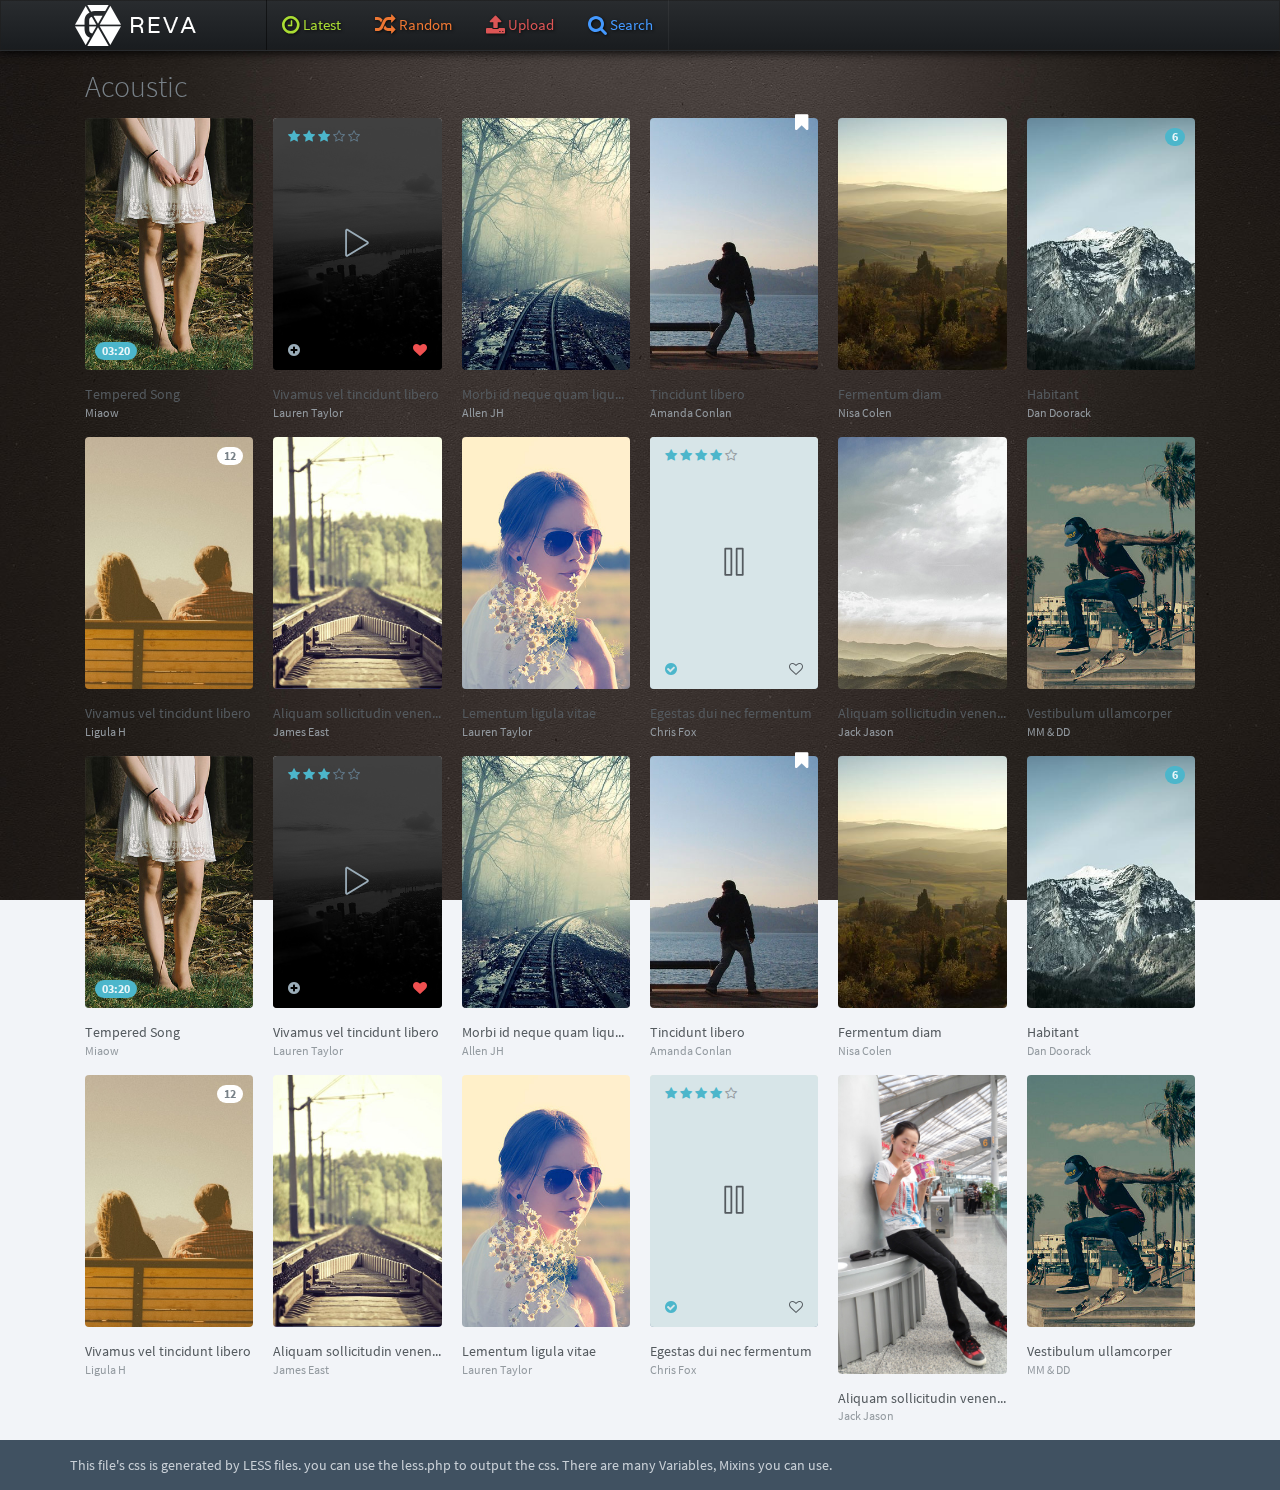
==== commit 92b46ad2: "详情页修改" ====
--- a/public_html/blank.html
+++ b/public_html/blank.html
@@ -5,343 +5,864 @@
         <title>Musik | Web Application</title>
         <meta name="description" content="app, web app, responsive, admin dashboard, admin, flat, flat ui, ui kit, off screen nav" />
         <meta name="viewport" content="width=device-width, initial-scale=1, maximum-scale=1" />
-        <link rel="stylesheet" href="js/jPlayer/jplayer.flat.css" type="text/css" />
         <link rel="stylesheet" href="css/bootstrap.css" type="text/css" />
         <link rel="stylesheet" href="css/animate.css" type="text/css" />
         <link rel="stylesheet" href="css/font-awesome.min.css" type="text/css" />
         <link rel="stylesheet" href="css/simple-line-icons.css" type="text/css" />
         <link rel="stylesheet" href="css/font.css" type="text/css" />
         <link rel="stylesheet" href="css/app.css" type="text/css" />  
+        <link rel="stylesheet" href="js/vegas/vegas.css" type="text/css" />
         <!--[if lt IE 9]>
         <script src="js/ie/html5shiv.js"></script>
         <script src="js/ie/respond.min.js"></script>
         <script src="js/ie/excanvas.js"></script>
       <![endif]-->
     </head>
-    <body class="">
+    <body>
         <section class="vbox">
-            <header class="bg-black dk header header-md navbar navbar-fixed-top">
+            <header id="header" class="navbar navbar-fixed-top">
                 <div class="container">
-                    <div class="navbar-header b-r">
-                        <a href="index.html" class="navbar-brand text-lt">
-                            <img src="images/logo.png" alt=".">
+                    <div>
+                        <a id="logo" class="navbar-brand" href="http://www.bootcss.com">
+                            <img src="images/logo.png">
                         </a>
-                    </div>    
-                    <ul class="nav navbar-nav hidden-xs">
-                        <li>
-                            <a href="genres.html">
-                                <i class="icon-disc text-success"></i>
-                            </a>
-                        </li>
-                        <li class="divider"></li>
-                        <li>
-                            <a href="genres.html">
-                                <i class="icon-music-tone-alt text-info"></i>
-                            </a>
-                        </li>
-                        <li class="divider"></li>
-                        <li>
-                            <a href="events.html">
-                                <i class="icon-drawer text-primary-lter"></i>
-                            </a>
-                        </li>
-                    </ul>
-                    <!-- nav -->  
-                    <div class="navbar-right ">
-                        <ul class="nav navbar-nav m-n hidden-xs nav-user user">
-                            <li class="hidden-xs">
-                                <a href="#" class="dropdown-toggle lt" data-toggle="dropdown">
-                                    <i class="icon-bell"></i>
-                                    <span class="badge badge-sm up bg-danger count">2</span>
+                    </div>
+                    <nav id="topmenu">
+                        <ul>
+                            <li>
+                                <a class="latest" href="http://alpha.wallhaven.cc/latest">
+                                    <i class="fa fa-lg fa-clock-o"></i> 
+                                    <span> Latest</span>
                                 </a>
-                                <section class="dropdown-menu aside-xl animated fadeInUp">
-                                    <section class="panel bg-white">
-                                        <div class="panel-heading b-light bg-light">
-                                            <strong>You have <span class="count">2</span> notifications</strong>
-                                        </div>
-                                        <div class="list-group list-group-alt">
-                                            <a href="#" class="media list-group-item">
-                                                <span class="pull-left thumb-sm">
-                                                    <img src="images/a0.png" alt="..." class="img-circle">
-                                                </span>
-                                                <span class="media-body block m-b-none">
-                                                    Use awesome animate.css<br>
-                                                    <small class="text-muted">10 minutes ago</small>
-                                                </span>
-                                            </a>
-                                            <a href="#" class="media list-group-item">
-                                                <span class="media-body block m-b-none">
-                                                    1.0 initial released<br>
-                                                    <small class="text-muted">1 hour ago</small>
-                                                </span>
-                                            </a>
-                                        </div>
-                                        <div class="panel-footer text-sm">
-                                            <a href="#" class="pull-right"><i class="fa fa-cog"></i></a>
-                                            <a href="#notes" data-toggle="class:show animated fadeInRight">See all the notifications</a>
-                                        </div>
-                                    </section>
-                                </section>
                             </li>
-                            <li class="dropdown">
-                                <a href="#" class="dropdown-toggle bg clear" data-toggle="dropdown">
-                                    <span class="thumb-sm avatar pull-right m-t-n-sm m-b-n-sm m-l-sm">
-                                        <img src="images/a0.png" alt="...">
-                                    </span>
-                                    John.Smith <b class="caret"></b>
+                            <li><a class="random" href="http://alpha.wallhaven.cc/random"><i class="fa fa-lg fa-random"></i><span> Random</span></a></li>
+                            <li><a class="upload" href="http://alpha.wallhaven.cc/upload"><i class="fa fa-lg fa-upload"></i><span> Upload</span></a></li>
+                            <li>
+                                <a href="http://alpha.wallhaven.cc/random" class="search">
+                                    <i class="fa fa-lg fa-search"></i>
+                                    <span> Search</span>
                                 </a>
-                                <ul class="dropdown-menu animated fadeInRight">            
-                                    <li>
-                                        <span class="arrow top"></span>
-                                        <a href="#">Settings</a>
-                                    </li>
-                                    <li>
-                                        <a href="profile.html">Profile</a>
-                                    </li>
-                                    <li>
-                                        <a href="#">
-                                            <span class="badge bg-danger pull-right">3</span>
-                                            Notifications
-                                        </a>
-                                    </li>
-                                    <li>
-                                        <a href="docs.html">Help</a>
-                                    </li>
-                                    <li class="divider"></li>
-                                    <li>
-                                        <a href="modal.lockme.html" data-toggle="ajaxModal" >Logout</a>
-                                    </li>
-                                </ul>
                             </li>
                         </ul>
-                    </div>  
+                    </nav>
                 </div>
             </header>
-            <section>
-                <section class="container">
-                    <section id="content">
-                                <div id="masonry" class="pos-rlt animated fadeInUpBig">
-                                    <div class="item">
-                                        <div class="carousel slide auto" data-interval="3000">
-                                            <div class="carousel-inner">
-                                                <div class="item active">
-                                                    <div class="item-overlay opacity animated fadeInDown wrapper bg-info">
-                                                        <p class="text-white">N.01</p>
-                                                        <div class="center text-center m-t-n">
-                                                            <a href="#"><i class="icon-control-play i-2x"></i></a>
-                                                        </div>
-                                                    </div>
-                                                    <div class="bottom wrapper bg-info gd">
-                                                        <div class="m-t m-b"><a href="#" class="b-b b-danger h2 text-u-c text-lt font-bold">Teideal</a></div>
-                                                        <p class="hidden-xs">Morbi nec nunc condimentum, egestas dui nec, fermentum diam. Vivamus vel tincidunt libero, vitae elementum ligula</p>
-                                                    </div>
-                                                    <a href="#"><img src="images/m20.jpg" alt="" class="img-full"></a>
-                                                </div>
-                                                <div class="item">
-                                                    <div class="item-overlay opacity animated fadeInDown wrapper bg-info">
-                                                        <p class="text-white">N.02</p>
-                                                        <div class="center text-center m-t-n">
-                                                            <a href="#"><i class="icon-control-play i-2x"></i></a>
-                                                        </div>
-                                                    </div>
-                                                    <div class="bottom wrapper bg-info gd">
-                                                        <div class="m-t m-b"><a href="#" class="b-b b-warning h2 text-u-c text-lt font-bold">Tincidunt</a></div>
-                                                        <p class="hidden-xs">Gestas dui nec, fermentum diam. Vivamus vel tincidunt libero, vitae ligula elementum</p>
-                                                    </div>
-                                                    <a href="#"><img src="images/m22.jpg" alt="" class="img-full"></a>
-                                                </div>
-                                            </div>
-                                        </div>
-                                    </div>
-                                    <div class="item">
-                                        <div class="item-overlay gd animated fadeInUp wrapper bg-info">
-                                            <p class="text-white">Watch later</p>
-                                            <div class="center text-center m-t-n">
-                                                <a href="#"><i class="icon-control-play i-2x"></i></a>
-                                            </div>
-                                        </div>
-                                        <div class="bottom gd bg-info wrapper">
-                                            <div class="m-t m-b"><a href="#" class="b-b b-info h4 text-u-c text-lt font-bold">Tincidunt</a></div>
-                                            <p class="hidden-xs">Vivamus vel tincidunt libero, lementum ligula vitae</p>
-                                        </div>
-                                        <a href="#"><img src="images/m31.jpg" alt="" class="img-full"></a>
-                                    </div>
-                                    <div class="item">
-                                        <div class="bottom gd bg-info wrapper">
-                                            <div class="m-t m-b"><a href="#" class="b-b b-warning h4 text-u-c text-lt font-bold">Duis</a></div>
-                                            <p class="hidden-xs">Tincidunt libero vitae elementum</p>
-                                        </div>
-                                        <a href="#"><img src="images/m10.jpg" alt="" class="img-full"></a>
-                                    </div>
-                                    <div class="item">
-                                        <div class="item-overlay active bg-primary dker wrapper text-center">
-                                            <div class="m-t m-b"><a href="#" class="b-b b-white h4 text-u-c text-lt font-bold">lementum</a></div>
-                                            <p class="hidden-xs">lementum ligula vitae est quis congue ero</p>
-                                        </div>
-                                    </div>
-                                    <div class="item">
-                                        <div class="bottom gd bg-info wrapper">
-                                            <div class="m-t m-b"><a href="#" class="b-b b-info h4 text-u-c text-lt font-bold">Diam</a></div>
-                                            <p class="hidden-xs">Con malesuada est, quis congue nibhs</p>
-                                        </div>
-                                        <a href="#"><img src="images/m4.jpg" alt="" class="img-full"></a>
-                                    </div>
-                                    <div class="item">
-                                        <div class="carousel carousel-fade bg-info slide auto" data-interval="6000">
-                                            <div class="carousel-inner">
-                                                <div class="item active">
-                                                    <div class="item-overlay active dker wrapper text-center">
-                                                        <div class="m-t m-b"><a href="#" class="b-b b-info h4 text-u-c text-lt font-bold">Cosies</a></div>
-                                                        <p class="hidden-xs">Duis non malesuada est, quis congue nibh</p>
-                                                    </div>
-                                                    <a href="#"><img src="images/m4.jpg" alt="" class="img-full"></a>
-                                                </div>
-                                                <div class="item">
-                                                    <div class="item-overlay active dk wrapper text-center">
-                                                        <div class="m-t m-b"><a href="#" class="b-b b-info h4 text-u-c text-lt font-bold">Malesuada</a></div>
-                                                        <p class="hidden-xs">Aliquam sollicitudin venenatis congue nibh</p>
-                                                    </div>
-                                                    <a href="#"><img src="images/m4.jpg" alt="" class="img-full"></a>
-                                                </div>
-                                            </div>
-                                        </div>
-                                    </div>
-                                    <div class="item">
-                                        <div class="bottom gd bg-info wrapper">
-                                            <div class="m-t m-b"><a href="#" class="b-b b-info h4 text-u-c text-lt font-bold">Vivamus</a></div>
-                                            <p class="hidden-xs">Morbi id neque quam. Aliquam sollicitudin venenatis ipsum</p>
-                                        </div>
-                                        <a href="#"><img src="images/m13.jpg" alt="" class="img-full"></a>
-                                    </div>
-                                    <div class="item">
-                                        <div class="bottom gd bg-info wrapper">
-                                            <div class="m-t m-b"><a href="#" class="b-b b-warning h4 text-u-c text-lt font-bold">Libero</a></div>
-                                            <p class="hidden-xs">Aliquam sollicitudin venenatis ipsum</p>
-                                        </div>
-                                        <a href="#"><img src="images/m30.jpg" alt="" class="img-full"></a>
-                                    </div>
-                                    <div class="item">
-                                        <div class="bottom gd bg-info wrapper">
-                                            <div class="m-t m-b"><a href="#" class="b-b b-info h4 text-u-c text-lt font-bold">habitant</a></div>
-                                            <p class="hidden-xs">Vel tincidunt libero, vitae ligula tristique</p>
-                                        </div>
-                                        <a href="#"><img src="images/m19.jpg" alt="" class="img-full"></a>
-                                    </div>
-                                    <div class="item">
-                                        <div class="item-overlay active bg-success dker wrapper text-center">
-                                            <div class="m-t m-b"><a href="#" class="b-b b-info h4 text-u-c text-lt font-bold">Ligula</a></div>
-                                            <p class="hidden-xs">Sesuada est, quis congue tincidunt libero nibh ligula</p>
-                                        </div>
-                                    </div>
-                                    <div class="item">
-                                        <div class="bottom gd bg-info wrapper">
-                                            <div class="m-t m-b"><a href="#" class="b-b b-info h4 text-u-c text-lt font-bold">Malesuada</a></div>
-                                            <p class="hidden-xs">Pellentesque habitant morbi tristique sodales</p>
-                                        </div>
-                                        <a href="#"><img src="images/m7.jpg" alt="" class="img-full"></a>
-                                    </div>
-                                    <div class="item">
-                                        <div class="bottom gd bg-info wrapper">
-                                            <div class="m-t m-b"><a href="#" class="b-b b-info h4 text-u-c text-lt font-bold">Donec</a></div>
-                                            <p class="hidden-xs">Vestibulum ullamcorper</p>
-                                        </div>
-                                        <a href="#"><img src="images/m18.jpg" alt="" class="img-full"></a>
-                                    </div>
-                                    <div class="item">
-                                        <div class="bottom gd bg-info wrapper">
-                                            <div class="m-t m-b"><a href="#" class="b-b b-primary h4 text-u-c text-lt font-bold">Eleifend</a></div>
-                                            <p class="hidden-xs">Malesuada augue. Donec eleifend condimentum</p>
-                                        </div>
-                                        <a href="#"><img src="images/m32.jpg" alt="" class="img-full"></a>
-                                    </div>
-                                    <div class="item">
-                                        <div class="bottom gd bg-info wrapper">
-                                            <div class="m-t m-b"><a href="#" class="b-b b-info h4 text-u-c text-lt font-bold">Sollicitudin </a></div>
-                                            <p class="hidden-xs">Mauris convallis mauris at pellentesque volutpat</p>
-                                        </div>
-                                        <a href="#"><img src="images/m40.jpg" alt="" class="img-full"></a>
-                                    </div>
-                                    <div class="item">
-                                        <div class="bottom gd bg-info wrapper">
-                                            <div class="m-t m-b"><a href="#" class="b-b b-warning h2 text-u-c text-lt font-bold">Senectus </a></div>
-                                            <p class="hidden-xs">Fermentum diam. Vivamus vel tincidunt libero, vitae elementum ligula</p>
-                                        </div>
-                                        <a href="#"><img src="images/m21.jpg" alt="" class="img-full"></a>
-                                    </div>
-                                    <div class="item">
-                                        <div class="bottom gd bg-info wrapper">
-                                            <div class="m-t m-b"><a href="#" class="b-b b-info h4 text-u-c text-lt font-bold">Phasellus</a></div>
-                                            <p class="hidden-xs">Senectus et netus et malesuada fames</p>
-                                        </div>
-                                        <a href="#"><img src="images/m5.jpg" alt="" class="img-full"></a>
-                                    </div>
-                                    <div class="item">
-                                        <div class="bottom gd bg-info wrapper">
-                                            <div class="m-t m-b"><a href="#" class="b-b b-white h4 text-u-c text-lt font-bold">Neque</a></div>
-                                            <p class="hidden-xs">Consectetur adipiscing elit. Morbi id neque quam</p>
-                                        </div>
-                                        <a href="#"><img src="images/a10.png" alt="" class="img-full"></a>
-                                    </div>
-                                    <div class="item">
-                                        <div class="bottom gd bg-info wrapper">
-                                            <div class="m-t m-b"><a href="#" class="b-b b-info h4 text-u-c text-lt font-bold">Nisi ne</a></div>
-                                            <p class="hidden-xs">Orbi tristique senectus et netus et malesuada</p>
-                                        </div>
-                                        <a href="#"><img src="images/m4.jpg" alt="" class="img-full"></a>
-                                    </div>
-                                    <div class="item">
-                                        <div class="item-overlay active bg-warning dker wrapper text-center">
-                                            <div class="m-t m-b"><a href="#" class="b-b b-white h4 text-u-c text-lt font-bold">Morbi</a></div>
-                                            <p class="hidden-xs">Dolor sit amet, consectetur adipiscing elit.</p>
-                                        </div>
-                                    </div>
-                                    <div class="item">
-                                        <div class="bottom gd bg-info wrapper">
-                                            <div class="m-t m-b"><a href="#" class="b-b b-info h4 text-u-c text-lt font-bold">Congue</a></div>
-                                            <p class="hidden-xs">Malesuada est, quis congue nibh</p>
-                                        </div>
-                                        <a href="#"><img src="images/m6.jpg" alt="" class="img-full"></a>
-                                    </div>
-                                    <div class="item">
-                                        <div class="item-overlay active bg-info lt wrapper text-center">
-                                            <div class="m-t m-b"><a href="#" class="b-b b-white h4 text-u-c text-lt font-bold">Csesoi</a></div>
-                                            <p class="hidden-xs">Dolor sit ectetur elit senectus et malesuada</p>
-                                        </div>
-                                    </div>
-                                    <div class="item">
-                                        <div class="bottom gd bg-info wrapper">
-                                            <div class="m-t m-b"><a href="#" class="b-b b-info h4 text-u-c text-lt font-bold">Consectetur</a></div>
-                                            <p class="hidden-xs">Adipiscing elit senectus et netus mal.</p>
-                                        </div>
-                                        <a href="#"><img src="images/m42.jpg" alt="" class="img-full"></a>
-                                    </div>
-                                    <div class="item">
-                                        <div class="bottom gd bg-info wrapper">
-                                            <div class="m-t m-b"><a href="#" class="b-b b-info h4 text-u-c text-lt font-bold">Morbi</a></div>
-                                            <p class="hidden-xs">Dolor sit amet, consectetur adipiscing elit.</p>
-                                        </div>
-                                        <a href="#"><img src="images/m9.jpg" alt="" class="img-full"></a>
-                                    </div>
-                                    <div class="item">
-                                        <div class="bottom gd bg-info wrapper">
-                                            <div class="m-t m-b"><a href="#" class="b-b b-info h4 text-u-c text-lt font-bold">Soesle</a></div>
-                                            <p class="hidden-xs">Adipiscing elituis congue</p>
-                                        </div>
-                                        <a href="#"><img src="images/a7.png" alt="" class="img-full"></a>
-                                    </div>
-                                    <div class="item">
-                                        <div class="bottom gd bg-info wrapper">
-                                            <div class="m-t m-b"><a href="#" class="b-b b-info h4 text-u-c text-lt font-bold">Congue</a></div>
-                                            <p class="hidden-xs">Malesuada est, congue nibh quis elituis</p>
-                                        </div>
-                                        <a href="#"><img src="images/m12.jpg" alt="" class="img-full"></a>
-                                    </div>
-                                </div>
-                           
-                        <a href="#" class="hide nav-off-screen-block" data-toggle="class:nav-off-screen,open" data-target="#nav,html"></a>
-                    </section>
-                </section>
-            </section>    
+            <section class="w-f-md">
+                <section class="container scrollable padder-lg">
+                    <h2 class="font-thin m-b">Acoustic</h2>
+                    <div class="row row-sm">
+                        <div class="col-xs-6 col-sm-4 col-md-3 col-lg-2">
+                            <div class="item">
+                                <div class="pos-rlt">
+                                    <div class="bottom">
+                                        <span class="badge bg-info m-l-sm m-b-sm">03:20</span>
+                                    </div>
+                                    <div class="item-overlay opacity r r-2x bg-black">
+                                        <div class="text-info padder m-t-sm text-sm">
+                                            <i class="fa fa-star"></i>
+                                            <i class="fa fa-star"></i>
+                                            <i class="fa fa-star"></i>
+                                            <i class="fa fa-star"></i>
+                                            <i class="fa fa-star-o text-muted"></i>
+                                        </div>
+                                        <div class="center text-center m-t-n">
+                                            <a href="#"><i class="icon-control-play i-2x"></i></a>
+                                        </div>
+                                        <div class="bottom padder m-b-sm">
+                                            <a href="#" class="pull-right">
+                                                <i class="fa fa-heart-o"></i>
+                                            </a>
+                                            <a href="#">
+                                                <i class="fa fa-plus-circle"></i>
+                                            </a>
+                                        </div>
+                                    </div>
+                                    <a href="#"><img src="images/p1.jpg" alt="" class="r r-2x img-full"></a>
+                                </div>
+                                <div class="padder-v">
+                                    <a href="#" class="text-ellipsis">Tempered Song</a>
+                                    <a href="#" class="text-ellipsis text-xs text-muted">Miaow</a>
+                                </div>
+                            </div>
+                        </div>
+                        <div class="col-xs-6 col-sm-4 col-md-3 col-lg-2">
+                            <div class="item">
+                                <div class="pos-rlt">
+                                    <div class="item-overlay opacity r r-2x bg-black active">
+                                        <div class="text-info padder m-t-sm text-sm">
+                                            <i class="fa fa-star"></i>
+                                            <i class="fa fa-star"></i>
+                                            <i class="fa fa-star"></i>
+                                            <i class="fa fa-star-o text-muted"></i>
+                                            <i class="fa fa-star-o text-muted"></i>
+                                        </div>
+                                        <div class="center text-center m-t-n">
+                                            <a href="#" data-toggle="class">
+                                                <i class="icon-control-play i-2x text"></i>
+                                                <i class="icon-control-pause i-2x text-active"></i>
+                                            </a>
+                                        </div>
+                                        <div class="bottom padder m-b-sm">
+                                            <a href="#" class="pull-right active" data-toggle="class">
+                                                <i class="fa fa-heart-o text"></i>
+                                                <i class="fa fa-heart text-active text-danger"></i>
+                                            </a>
+                                            <a href="#" data-toggle="class">
+                                                <i class="fa fa-plus-circle text"></i>
+                                                <i class="fa fa-check-circle text-active text-info"></i>
+                                            </a>
+                                        </div>
+                                    </div>
+                                    <a href="#"><img src="images/p2.jpg" alt="" class="r r-2x img-full"></a>
+                                </div>
+                                <div class="padder-v">
+                                    <a href="#" class="text-ellipsis">Vivamus vel tincidunt libero</a>
+                                    <a href="#" class="text-ellipsis text-xs text-muted">Lauren Taylor</a>
+                                </div>
+                            </div>
+                        </div>
+                        <div class="clearfix visible-xs"></div>
+                        <div class="col-xs-6 col-sm-4 col-md-3 col-lg-2">
+                            <div class="item">
+                                <div class="pos-rlt">
+                                    <div class="item-overlay opacity r r-2x bg-black">
+                                        <div class="text-info padder m-t-sm text-sm">
+                                            <i class="fa fa-star"></i>
+                                            <i class="fa fa-star"></i>
+                                            <i class="fa fa-star"></i>
+                                            <i class="fa fa-star"></i>
+                                            <i class="fa fa-star-o text-muted"></i>
+                                        </div>
+                                        <div class="center text-center m-t-n">
+                                            <a href="#"><i class="icon-control-play i-2x"></i></a>
+                                        </div>
+                                        <div class="bottom padder m-b-sm">
+                                            <a href="#" class="pull-right">
+                                                <i class="fa fa-heart-o"></i>
+                                            </a>
+                                            <a href="#">
+                                                <i class="fa fa-plus-circle"></i>
+                                            </a>
+                                        </div>
+                                    </div>
+                                    <a href="#"><img src="images/p3.jpg" alt="" class="r r-2x img-full"></a>
+                                </div>
+                                <div class="padder-v">
+                                    <a href="#" class="text-ellipsis">Morbi id neque quam liquam sollicitudin</a>
+                                    <a href="#" class="text-ellipsis text-xs text-muted">Allen JH</a>
+                                </div>
+                            </div>
+                        </div>
+                        <div class="col-xs-6 col-sm-4 col-md-3 col-lg-2">
+                            <div class="item">
+                                <div class="pos-rlt">
+                                    <div class="item-overlay opacity r r-2x bg-black">
+                                        <div class="text-info padder m-t-sm text-sm">
+                                            <i class="fa fa-star"></i>
+                                            <i class="fa fa-star"></i>
+                                            <i class="fa fa-star"></i>
+                                            <i class="fa fa-star"></i>
+                                            <i class="fa fa-star-o text-muted"></i>
+                                        </div>
+                                        <div class="center text-center m-t-n">
+                                            <a href="#"><i class="icon-control-play i-2x"></i></a>
+                                        </div>
+                                        <div class="bottom padder m-b-sm">
+                                            <a href="#" class="pull-right">
+                                                <i class="fa fa-heart-o"></i>
+                                            </a>
+                                            <a href="#">
+                                                <i class="fa fa-plus-circle"></i>
+                                            </a>
+                                        </div>
+                                    </div>
+                                    <div class="top">
+                                        <span class="pull-right m-t-n-xs m-r-sm text-white">
+                                            <i class="fa fa-bookmark i-lg"></i>
+                                        </span>
+                                    </div>
+                                    <a href="#"><img src="images/p4.jpg" alt="" class="r r-2x img-full"></a>
+                                </div>
+                                <div class="padder-v">
+                                    <a href="#" class="text-ellipsis">Tincidunt libero</a>
+                                    <a href="#" class="text-ellipsis text-xs text-muted">Amanda Conlan</a>
+                                </div>
+                            </div>
+                        </div>
+                        <div class="clearfix visible-xs"></div>
+                        <div class="col-xs-6 col-sm-4 col-md-3 col-lg-2">
+                            <div class="item">
+                                <div class="pos-rlt">
+                                    <div class="item-overlay opacity r r-2x bg-black">
+                                        <div class="text-info padder m-t-sm text-sm">
+                                            <i class="fa fa-star"></i>
+                                            <i class="fa fa-star"></i>
+                                            <i class="fa fa-star"></i>
+                                            <i class="fa fa-star"></i>
+                                            <i class="fa fa-star-o text-muted"></i>
+                                        </div>
+                                        <div class="center text-center m-t-n">
+                                            <a href="#"><i class="icon-control-play i-2x"></i></a>
+                                        </div>
+                                        <div class="bottom padder m-b-sm">
+                                            <a href="#" class="pull-right">
+                                                <i class="fa fa-heart-o"></i>
+                                            </a>
+                                            <a href="#">
+                                                <i class="fa fa-plus-circle"></i>
+                                            </a>
+                                        </div>
+                                    </div>
+                                    <a href="#"><img src="images/p5.jpg" alt="" class="r r-2x img-full"></a>
+                                </div>
+                                <div class="padder-v">
+                                    <a href="#" class="text-ellipsis">Fermentum diam</a>
+                                    <a href="#" class="text-ellipsis text-xs text-muted">Nisa Colen</a>
+                                </div>
+                            </div>
+                        </div>
+                        <div class="col-xs-6 col-sm-4 col-md-3 col-lg-2">
+                            <div class="item">
+                                <div class="pos-rlt">
+                                    <div class="top">
+                                        <span class="pull-right m-t-sm m-r-sm badge bg-info">6</span>
+                                    </div>
+                                    <div class="item-overlay opacity r r-2x bg-black">
+                                        <div class="text-info padder m-t-sm text-sm">
+                                            <i class="fa fa-star"></i>
+                                            <i class="fa fa-star"></i>
+                                            <i class="fa fa-star"></i>
+                                            <i class="fa fa-star"></i>
+                                            <i class="fa fa-star-o text-muted"></i>
+                                        </div>
+                                        <div class="center text-center m-t-n">
+                                            <a href="#"><i class="icon-control-play i-2x"></i></a>
+                                        </div>
+                                        <div class="bottom padder m-b-sm">
+                                            <a href="#" class="pull-right">
+                                                <i class="fa fa-heart-o"></i>
+                                            </a>
+                                            <a href="#">
+                                                <i class="fa fa-plus-circle"></i>
+                                            </a>
+                                        </div>
+                                    </div>                          
+                                    <a href="#"><img src="images/p6.jpg" alt="" class="r r-2x img-full"></a>
+                                </div>
+                                <div class="padder-v">
+                                    <a href="#" class="text-ellipsis">Habitant</a>
+                                    <a href="#" class="text-ellipsis text-xs text-muted">Dan Doorack</a>
+                                </div>
+                            </div>
+                        </div>
+                        <div class="clearfix visible-xs"></div>
+                        <div class="col-xs-6 col-sm-4 col-md-3 col-lg-2">
+                            <div class="item">
+                                <div class="pos-rlt">
+                                    <div class="item-overlay opacity r r-2x bg-black">
+                                        <div class="text-info padder m-t-sm text-sm">
+                                            <i class="fa fa-star"></i>
+                                            <i class="fa fa-star"></i>
+                                            <i class="fa fa-star"></i>
+                                            <i class="fa fa-star"></i>
+                                            <i class="fa fa-star-o text-muted"></i>
+                                        </div>
+                                        <div class="center text-center m-t-n">
+                                            <a href="#"><i class="icon-control-play i-2x"></i></a>
+                                        </div>
+                                        <div class="bottom padder m-b-sm">
+                                            <a href="#" class="pull-right">
+                                                <i class="fa fa-heart-o"></i>
+                                            </a>
+                                            <a href="#">
+                                                <i class="fa fa-plus-circle"></i>
+                                            </a>
+                                        </div>
+                                    </div>
+                                    <div class="top">
+                                        <span class="pull-right m-t-sm m-r-sm badge bg-white">12</span>
+                                    </div>
+                                    <a href="#"><img src="images/p7.jpg" alt="" class="r r-2x img-full"></a>
+                                </div>
+                                <div class="padder-v">
+                                    <a href="#" class="text-ellipsis">Vivamus vel tincidunt libero</a>
+                                    <a href="#" class="text-ellipsis text-xs text-muted">Ligula H</a>
+                                </div>
+                            </div>
+                        </div>
+                        <div class="col-xs-6 col-sm-4 col-md-3 col-lg-2">
+                            <div class="item">
+                                <div class="pos-rlt">
+                                    <div class="item-overlay opacity r r-2x bg-black">
+                                        <div class="text-info padder m-t-sm text-sm">
+                                            <i class="fa fa-star"></i>
+                                            <i class="fa fa-star"></i>
+                                            <i class="fa fa-star"></i>
+                                            <i class="fa fa-star"></i>
+                                            <i class="fa fa-star-o text-muted"></i>
+                                        </div>
+                                        <div class="center text-center m-t-n">
+                                            <a href="#"><i class="icon-control-play i-2x"></i></a>
+                                        </div>
+                                        <div class="bottom padder m-b-sm">
+                                            <a href="#" class="pull-right">
+                                                <i class="fa fa-heart-o"></i>
+                                            </a>
+                                            <a href="#">
+                                                <i class="fa fa-plus-circle"></i>
+                                            </a>
+                                        </div>
+                                    </div>
+                                    <a href="#"><img src="images/p8.jpg" alt="" class="r r-2x img-full"></a>
+                                </div>
+                                <div class="padder-v">
+                                    <a href="#" class="text-ellipsis">Aliquam sollicitudin venenati</a>
+                                    <a href="#" class="text-ellipsis text-xs text-muted">James East</a>
+                                </div>
+                            </div>
+                        </div>
+                        <div class="clearfix visible-xs"></div>
+                        <div class="col-xs-6 col-sm-4 col-md-3 col-lg-2">
+                            <div class="item">
+                                <div class="pos-rlt">
+                                    <div class="item-overlay opacity r r-2x bg-black">
+                                        <div class="text-info padder m-t-sm text-sm">
+                                            <i class="fa fa-star"></i>
+                                            <i class="fa fa-star"></i>
+                                            <i class="fa fa-star"></i>
+                                            <i class="fa fa-star"></i>
+                                            <i class="fa fa-star-o text-muted"></i>
+                                        </div>
+                                        <div class="center text-center m-t-n">
+                                            <a href="#"><i class="icon-control-play i-2x"></i></a>
+                                        </div>
+                                        <div class="bottom padder m-b-sm">
+                                            <a href="#" class="pull-right">
+                                                <i class="fa fa-heart-o"></i>
+                                            </a>
+                                            <a href="#">
+                                                <i class="fa fa-plus-circle"></i>
+                                            </a>
+                                        </div>
+                                    </div>
+                                    <a href="#"><img src="images/p9.jpg" alt="" class="r r-2x img-full"></a>
+                                </div>
+                                <div class="padder-v">
+                                    <a href="#" class="text-ellipsis">Lementum ligula vitae</a>
+                                    <a href="#" class="text-ellipsis text-xs text-muted">Lauren Taylor</a>
+                                </div>
+                            </div>
+                        </div>
+                        <div class="col-xs-6 col-sm-4 col-md-3 col-lg-2">
+                            <div class="item">
+                                <div class="pos-rlt">
+                                    <div class="item-overlay r r-2x bg-light dker active">
+                                        <div class="text-info padder m-t-sm text-sm">
+                                            <i class="fa fa-star"></i>
+                                            <i class="fa fa-star"></i>
+                                            <i class="fa fa-star"></i>
+                                            <i class="fa fa-star"></i>
+                                            <i class="fa fa-star-o text-muted"></i>
+                                        </div>
+                                        <div class="center text-center m-t-n">
+                                            <a href="#" data-toggle="class" class="active">
+                                                <i class="icon-control-play i-2x text"></i>
+                                                <i class="icon-control-pause i-2x text-active"></i>
+                                            </a>
+                                        </div>
+                                        <div class="bottom padder m-b-sm">
+                                            <a href="#" class="pull-right" data-toggle="class">
+                                                <i class="fa fa-heart-o text"></i>
+                                                <i class="fa fa-heart text-active text-danger"></i>
+                                            </a>
+                                            <a href="#" class="active" data-toggle="class">
+                                                <i class="fa fa-plus-circle text"></i>
+                                                <i class="fa fa-check-circle text-active text-info"></i>
+                                            </a>
+                                        </div>
+                                    </div>
+                                    <a href="#"><img src="images/p10.jpg" alt="" class="r r-2x img-full"></a>
+                                </div>
+                                <div class="padder-v">
+                                    <a href="#" class="text-ellipsis">Egestas dui nec fermentum </a>
+                                    <a href="#" class="text-ellipsis text-xs text-muted">Chris Fox</a>
+                                </div>
+                            </div>
+                        </div>
+                        <div class="clearfix visible-xs"></div>
+                        <div class="col-xs-6 col-sm-4 col-md-3 col-lg-2">
+                            <div class="item">
+                                <div class="pos-rlt">
+                                    <div class="item-overlay opacity r r-2x bg-black">
+                                        <div class="text-info padder m-t-sm text-sm">
+                                            <i class="fa fa-star"></i>
+                                            <i class="fa fa-star"></i>
+                                            <i class="fa fa-star"></i>
+                                            <i class="fa fa-star"></i>
+                                            <i class="fa fa-star-o text-muted"></i>
+                                        </div>
+                                        <div class="center text-center m-t-n">
+                                            <a href="#"><i class="icon-control-play i-2x"></i></a>
+                                        </div>
+                                        <div class="bottom padder m-b-sm">
+                                            <a href="#" class="pull-right">
+                                                <i class="fa fa-heart-o"></i>
+                                            </a>
+                                            <a href="#">
+                                                <i class="fa fa-plus-circle"></i>
+                                            </a>
+                                        </div>
+                                    </div>
+                                    <a href="#"><img src="images/p11.jpg" alt="" class="r r-2x img-full"></a>
+                                </div>
+                                <div class="padder-v">
+                                    <a href="#" class="text-ellipsis">Aliquam sollicitudin venenatis ipsum</a>
+                                    <a href="#" class="text-ellipsis text-xs text-muted">Jack Jason</a>
+                                </div>
+                            </div>
+                        </div>
+                        <div class="col-xs-6 col-sm-4 col-md-3 col-lg-2">
+                            <div class="item">
+                                <div class="pos-rlt">
+                                    <div class="item-overlay opacity r r-2x bg-black">
+                                        <div class="text-info padder m-t-sm text-sm">
+                                            <i class="fa fa-star"></i>
+                                            <i class="fa fa-star"></i>
+                                            <i class="fa fa-star"></i>
+                                            <i class="fa fa-star"></i>
+                                            <i class="fa fa-star-o text-muted"></i>
+                                        </div>
+                                        <div class="center text-center m-t-n">
+                                            <a href="#"><i class="icon-control-play i-2x"></i></a>
+                                        </div>
+                                        <div class="bottom padder m-b-sm">
+                                            <a href="#" class="pull-right">
+                                                <i class="fa fa-heart-o"></i>
+                                            </a>
+                                            <a href="#">
+                                                <i class="fa fa-plus-circle"></i>
+                                            </a>
+                                        </div>
+                                    </div>
+                                    <a href="#"><img src="images/p12.jpg" alt="" class="r r-2x img-full"></a>
+                                </div>
+                                <div class="padder-v">
+                                    <a href="#" class="text-ellipsis">Vestibulum ullamcorper</a>
+                                    <a href="#" class="text-ellipsis text-xs text-muted">MM &amp; DD</a>
+                                </div>
+                            </div>
+                        </div>
+
+                        <div class="col-xs-6 col-sm-4 col-md-3 col-lg-2">
+                            <div class="item">
+                                <div class="pos-rlt">
+                                    <div class="bottom">
+                                        <span class="badge bg-info m-l-sm m-b-sm">03:20</span>
+                                    </div>
+                                    <div class="item-overlay opacity r r-2x bg-black">
+                                        <div class="text-info padder m-t-sm text-sm">
+                                            <i class="fa fa-star"></i>
+                                            <i class="fa fa-star"></i>
+                                            <i class="fa fa-star"></i>
+                                            <i class="fa fa-star"></i>
+                                            <i class="fa fa-star-o text-muted"></i>
+                                        </div>
+                                        <div class="center text-center m-t-n">
+                                            <a href="#"><i class="icon-control-play i-2x"></i></a>
+                                        </div>
+                                        <div class="bottom padder m-b-sm">
+                                            <a href="#" class="pull-right">
+                                                <i class="fa fa-heart-o"></i>
+                                            </a>
+                                            <a href="#">
+                                                <i class="fa fa-plus-circle"></i>
+                                            </a>
+                                        </div>
+                                    </div>
+                                    <a href="#"><img src="images/p1.jpg" alt="" class="r r-2x img-full"></a>
+                                </div>
+                                <div class="padder-v">
+                                    <a href="#" class="text-ellipsis">Tempered Song</a>
+                                    <a href="#" class="text-ellipsis text-xs text-muted">Miaow</a>
+                                </div>
+                            </div>
+                        </div>
+                        <div class="col-xs-6 col-sm-4 col-md-3 col-lg-2">
+                            <div class="item">
+                                <div class="pos-rlt">
+                                    <div class="item-overlay opacity r r-2x bg-black active">
+                                        <div class="text-info padder m-t-sm text-sm">
+                                            <i class="fa fa-star"></i>
+                                            <i class="fa fa-star"></i>
+                                            <i class="fa fa-star"></i>
+                                            <i class="fa fa-star-o text-muted"></i>
+                                            <i class="fa fa-star-o text-muted"></i>
+                                        </div>
+                                        <div class="center text-center m-t-n">
+                                            <a href="#" data-toggle="class">
+                                                <i class="icon-control-play i-2x text"></i>
+                                                <i class="icon-control-pause i-2x text-active"></i>
+                                            </a>
+                                        </div>
+                                        <div class="bottom padder m-b-sm">
+                                            <a href="#" class="pull-right active" data-toggle="class">
+                                                <i class="fa fa-heart-o text"></i>
+                                                <i class="fa fa-heart text-active text-danger"></i>
+                                            </a>
+                                            <a href="#" data-toggle="class">
+                                                <i class="fa fa-plus-circle text"></i>
+                                                <i class="fa fa-check-circle text-active text-info"></i>
+                                            </a>
+                                        </div>
+                                    </div>
+                                    <a href="#"><img src="images/p2.jpg" alt="" class="r r-2x img-full"></a>
+                                </div>
+                                <div class="padder-v">
+                                    <a href="#" class="text-ellipsis">Vivamus vel tincidunt libero</a>
+                                    <a href="#" class="text-ellipsis text-xs text-muted">Lauren Taylor</a>
+                                </div>
+                            </div>
+                        </div>
+                        <div class="clearfix visible-xs"></div>
+                        <div class="col-xs-6 col-sm-4 col-md-3 col-lg-2">
+                            <div class="item">
+                                <div class="pos-rlt">
+                                    <div class="item-overlay opacity r r-2x bg-black">
+                                        <div class="text-info padder m-t-sm text-sm">
+                                            <i class="fa fa-star"></i>
+                                            <i class="fa fa-star"></i>
+                                            <i class="fa fa-star"></i>
+                                            <i class="fa fa-star"></i>
+                                            <i class="fa fa-star-o text-muted"></i>
+                                        </div>
+                                        <div class="center text-center m-t-n">
+                                            <a href="#"><i class="icon-control-play i-2x"></i></a>
+                                        </div>
+                                        <div class="bottom padder m-b-sm">
+                                            <a href="#" class="pull-right">
+                                                <i class="fa fa-heart-o"></i>
+                                            </a>
+                                            <a href="#">
+                                                <i class="fa fa-plus-circle"></i>
+                                            </a>
+                                        </div>
+                                    </div>
+                                    <a href="#"><img src="images/p3.jpg" alt="" class="r r-2x img-full"></a>
+                                </div>
+                                <div class="padder-v">
+                                    <a href="#" class="text-ellipsis">Morbi id neque quam liquam sollicitudin</a>
+                                    <a href="#" class="text-ellipsis text-xs text-muted">Allen JH</a>
+                                </div>
+                            </div>
+                        </div>
+                        <div class="col-xs-6 col-sm-4 col-md-3 col-lg-2">
+                            <div class="item">
+                                <div class="pos-rlt">
+                                    <div class="item-overlay opacity r r-2x bg-black">
+                                        <div class="text-info padder m-t-sm text-sm">
+                                            <i class="fa fa-star"></i>
+                                            <i class="fa fa-star"></i>
+                                            <i class="fa fa-star"></i>
+                                            <i class="fa fa-star"></i>
+                                            <i class="fa fa-star-o text-muted"></i>
+                                        </div>
+                                        <div class="center text-center m-t-n">
+                                            <a href="#"><i class="icon-control-play i-2x"></i></a>
+                                        </div>
+                                        <div class="bottom padder m-b-sm">
+                                            <a href="#" class="pull-right">
+                                                <i class="fa fa-heart-o"></i>
+                                            </a>
+                                            <a href="#">
+                                                <i class="fa fa-plus-circle"></i>
+                                            </a>
+                                        </div>
+                                    </div>
+                                    <div class="top">
+                                        <span class="pull-right m-t-n-xs m-r-sm text-white">
+                                            <i class="fa fa-bookmark i-lg"></i>
+                                        </span>
+                                    </div>
+                                    <a href="#"><img src="images/p4.jpg" alt="" class="r r-2x img-full"></a>
+                                </div>
+                                <div class="padder-v">
+                                    <a href="#" class="text-ellipsis">Tincidunt libero</a>
+                                    <a href="#" class="text-ellipsis text-xs text-muted">Amanda Conlan</a>
+                                </div>
+                            </div>
+                        </div>
+                        <div class="clearfix visible-xs"></div>
+                        <div class="col-xs-6 col-sm-4 col-md-3 col-lg-2">
+                            <div class="item">
+                                <div class="pos-rlt">
+                                    <div class="item-overlay opacity r r-2x bg-black">
+                                        <div class="text-info padder m-t-sm text-sm">
+                                            <i class="fa fa-star"></i>
+                                            <i class="fa fa-star"></i>
+                                            <i class="fa fa-star"></i>
+                                            <i class="fa fa-star"></i>
+                                            <i class="fa fa-star-o text-muted"></i>
+                                        </div>
+                                        <div class="center text-center m-t-n">
+                                            <a href="#"><i class="icon-control-play i-2x"></i></a>
+                                        </div>
+                                        <div class="bottom padder m-b-sm">
+                                            <a href="#" class="pull-right">
+                                                <i class="fa fa-heart-o"></i>
+                                            </a>
+                                            <a href="#">
+                                                <i class="fa fa-plus-circle"></i>
+                                            </a>
+                                        </div>
+                                    </div>
+                                    <a href="#"><img src="images/p5.jpg" alt="" class="r r-2x img-full"></a>
+                                </div>
+                                <div class="padder-v">
+                                    <a href="#" class="text-ellipsis">Fermentum diam</a>
+                                    <a href="#" class="text-ellipsis text-xs text-muted">Nisa Colen</a>
+                                </div>
+                            </div>
+                        </div>
+                        <div class="col-xs-6 col-sm-4 col-md-3 col-lg-2">
+                            <div class="item">
+                                <div class="pos-rlt">
+                                    <div class="top">
+                                        <span class="pull-right m-t-sm m-r-sm badge bg-info">6</span>
+                                    </div>
+                                    <div class="item-overlay opacity r r-2x bg-black">
+                                        <div class="text-info padder m-t-sm text-sm">
+                                            <i class="fa fa-star"></i>
+                                            <i class="fa fa-star"></i>
+                                            <i class="fa fa-star"></i>
+                                            <i class="fa fa-star"></i>
+                                            <i class="fa fa-star-o text-muted"></i>
+                                        </div>
+                                        <div class="center text-center m-t-n">
+                                            <a href="#"><i class="icon-control-play i-2x"></i></a>
+                                        </div>
+                                        <div class="bottom padder m-b-sm">
+                                            <a href="#" class="pull-right">
+                                                <i class="fa fa-heart-o"></i>
+                                            </a>
+                                            <a href="#">
+                                                <i class="fa fa-plus-circle"></i>
+                                            </a>
+                                        </div>
+                                    </div>                          
+                                    <a href="#"><img src="images/p6.jpg" alt="" class="r r-2x img-full"></a>
+                                </div>
+                                <div class="padder-v">
+                                    <a href="#" class="text-ellipsis">Habitant</a>
+                                    <a href="#" class="text-ellipsis text-xs text-muted">Dan Doorack</a>
+                                </div>
+                            </div>
+                        </div>
+                        <div class="clearfix visible-xs"></div>
+                        <div class="col-xs-6 col-sm-4 col-md-3 col-lg-2">
+                            <div class="item">
+                                <div class="pos-rlt">
+                                    <div class="item-overlay opacity r r-2x bg-black">
+                                        <div class="text-info padder m-t-sm text-sm">
+                                            <i class="fa fa-star"></i>
+                                            <i class="fa fa-star"></i>
+                                            <i class="fa fa-star"></i>
+                                            <i class="fa fa-star"></i>
+                                            <i class="fa fa-star-o text-muted"></i>
+                                        </div>
+                                        <div class="center text-center m-t-n">
+                                            <a href="#"><i class="icon-control-play i-2x"></i></a>
+                                        </div>
+                                        <div class="bottom padder m-b-sm">
+                                            <a href="#" class="pull-right">
+                                                <i class="fa fa-heart-o"></i>
+                                            </a>
+                                            <a href="#">
+                                                <i class="fa fa-plus-circle"></i>
+                                            </a>
+                                        </div>
+                                    </div>
+                                    <div class="top">
+                                        <span class="pull-right m-t-sm m-r-sm badge bg-white">12</span>
+                                    </div>
+                                    <a href="#"><img src="images/p7.jpg" alt="" class="r r-2x img-full"></a>
+                                </div>
+                                <div class="padder-v">
+                                    <a href="#" class="text-ellipsis">Vivamus vel tincidunt libero</a>
+                                    <a href="#" class="text-ellipsis text-xs text-muted">Ligula H</a>
+                                </div>
+                            </div>
+                        </div>
+                        <div class="col-xs-6 col-sm-4 col-md-3 col-lg-2">
+                            <div class="item">
+                                <div class="pos-rlt">
+                                    <div class="item-overlay opacity r r-2x bg-black">
+                                        <div class="text-info padder m-t-sm text-sm">
+                                            <i class="fa fa-star"></i>
+                                            <i class="fa fa-star"></i>
+                                            <i class="fa fa-star"></i>
+                                            <i class="fa fa-star"></i>
+                                            <i class="fa fa-star-o text-muted"></i>
+                                        </div>
+                                        <div class="center text-center m-t-n">
+                                            <a href="#"><i class="icon-control-play i-2x"></i></a>
+                                        </div>
+                                        <div class="bottom padder m-b-sm">
+                                            <a href="#" class="pull-right">
+                                                <i class="fa fa-heart-o"></i>
+                                            </a>
+                                            <a href="#">
+                                                <i class="fa fa-plus-circle"></i>
+                                            </a>
+                                        </div>
+                                    </div>
+                                    <a href="#"><img src="images/p8.jpg" alt="" class="r r-2x img-full"></a>
+                                </div>
+                                <div class="padder-v">
+                                    <a href="#" class="text-ellipsis">Aliquam sollicitudin venenati</a>
+                                    <a href="#" class="text-ellipsis text-xs text-muted">James East</a>
+                                </div>
+                            </div>
+                        </div>
+                        <div class="clearfix visible-xs"></div>
+                        <div class="col-xs-6 col-sm-4 col-md-3 col-lg-2">
+                            <div class="item">
+                                <div class="pos-rlt">
+                                    <div class="item-overlay opacity r r-2x bg-black">
+                                        <div class="text-info padder m-t-sm text-sm">
+                                            <i class="fa fa-star"></i>
+                                            <i class="fa fa-star"></i>
+                                            <i class="fa fa-star"></i>
+                                            <i class="fa fa-star"></i>
+                                            <i class="fa fa-star-o text-muted"></i>
+                                        </div>
+                                        <div class="center text-center m-t-n">
+                                            <a href="#"><i class="icon-control-play i-2x"></i></a>
+                                        </div>
+                                        <div class="bottom padder m-b-sm">
+                                            <a href="#" class="pull-right">
+                                                <i class="fa fa-heart-o"></i>
+                                            </a>
+                                            <a href="#">
+                                                <i class="fa fa-plus-circle"></i>
+                                            </a>
+                                        </div>
+                                    </div>
+                                    <a href="#"><img src="images/p9.jpg" alt="" class="r r-2x img-full"></a>
+                                </div>
+                                <div class="padder-v">
+                                    <a href="#" class="text-ellipsis">Lementum ligula vitae</a>
+                                    <a href="#" class="text-ellipsis text-xs text-muted">Lauren Taylor</a>
+                                </div>
+                            </div>
+                        </div>
+                        <div class="col-xs-6 col-sm-4 col-md-3 col-lg-2">
+                            <div class="item">
+                                <div class="pos-rlt">
+                                    <div class="item-overlay r r-2x bg-light dker active">
+                                        <div class="text-info padder m-t-sm text-sm">
+                                            <i class="fa fa-star"></i>
+                                            <i class="fa fa-star"></i>
+                                            <i class="fa fa-star"></i>
+                                            <i class="fa fa-star"></i>
+                                            <i class="fa fa-star-o text-muted"></i>
+                                        </div>
+                                        <div class="center text-center m-t-n">
+                                            <a href="#" data-toggle="class" class="active">
+                                                <i class="icon-control-play i-2x text"></i>
+                                                <i class="icon-control-pause i-2x text-active"></i>
+                                            </a>
+                                        </div>
+                                        <div class="bottom padder m-b-sm">
+                                            <a href="#" class="pull-right" data-toggle="class">
+                                                <i class="fa fa-heart-o text"></i>
+                                                <i class="fa fa-heart text-active text-danger"></i>
+                                            </a>
+                                            <a href="#" class="active" data-toggle="class">
+                                                <i class="fa fa-plus-circle text"></i>
+                                                <i class="fa fa-check-circle text-active text-info"></i>
+                                            </a>
+                                        </div>
+                                    </div>
+                                    <a href="#"><img src="images/p10.jpg" alt="" class="r r-2x img-full"></a>
+                                </div>
+                                <div class="padder-v">
+                                    <a href="#" class="text-ellipsis">Egestas dui nec fermentum </a>
+                                    <a href="#" class="text-ellipsis text-xs text-muted">Chris Fox</a>
+                                </div>
+                            </div>
+                        </div>
+                        <div class="clearfix visible-xs"></div>
+                        <div class="col-xs-6 col-sm-4 col-md-3 col-lg-2">
+                            <div class="item">
+                                <div class="pos-rlt">
+                                    <div class="item-overlay opacity r r-2x bg-black">
+                                        <div class="text-info padder m-t-sm text-sm">
+                                            <i class="fa fa-star"></i>
+                                            <i class="fa fa-star"></i>
+                                            <i class="fa fa-star"></i>
+                                            <i class="fa fa-star"></i>
+                                            <i class="fa fa-star-o text-muted"></i>
+                                        </div>
+                                        <div class="center text-center m-t-n">
+                                            <a href="#"><i class="icon-control-play i-2x"></i></a>
+                                        </div>
+                                        <div class="bottom padder m-b-sm">
+                                            <a href="#" class="pull-right">
+                                                <i class="fa fa-heart-o"></i>
+                                            </a>
+                                            <a href="#">
+                                                <i class="fa fa-plus-circle"></i>
+                                            </a>
+                                        </div>
+                                    </div>
+                                    <a href="#"><img src="images/082.jpeg" alt="" class="r r-2x img-full"></a>
+                                </div>
+                                <div class="padder-v">
+                                    <a href="#" class="text-ellipsis">Aliquam sollicitudin venenatis ipsum</a>
+                                    <a href="#" class="text-ellipsis text-xs text-muted">Jack Jason</a>
+                                </div>
+                            </div>
+                        </div>
+                        <div class="col-xs-6 col-sm-4 col-md-3 col-lg-2">
+                            <div class="item">
+                                <div class="pos-rlt">
+                                    <div class="item-overlay opacity r r-2x bg-black">
+                                        <div class="text-info padder m-t-sm text-sm">
+                                            <i class="fa fa-star"></i>
+                                            <i class="fa fa-star"></i>
+                                            <i class="fa fa-star"></i>
+                                            <i class="fa fa-star"></i>
+                                            <i class="fa fa-star-o text-muted"></i>
+                                        </div>
+                                        <div class="center text-center m-t-n">
+                                            <a href="#"><i class="icon-control-play i-2x"></i></a>
+                                        </div>
+                                        <div class="bottom padder m-b-sm">
+                                            <a href="#" class="pull-right">
+                                                <i class="fa fa-heart-o"></i>
+                                            </a>
+                                            <a href="#">
+                                                <i class="fa fa-plus-circle"></i>
+                                            </a>
+                                        </div>
+                                    </div>
+                                    <a href="#"><img src="images/p12.jpg" alt="" class="r r-2x img-full"></a>
+                                </div>
+                                <div class="padder-v">
+                                    <a href="#" class="text-ellipsis">Vestibulum ullamcorper</a>
+                                    <a href="#" class="text-ellipsis text-xs text-muted">MM &amp; DD</a>
+                                </div>
+                            </div>
+                        </div>
+                    </div>          
+
+                </section>    
+            </section>
+            <footer class="footer bg-dark dker">
+                <div class="container">
+                    <span>This file's css is generated by LESS files. you can use the less.php to output the css. There are many Variables, Mixins you can use.</span>
+                </div>
+            </footer>
         </section>
         <script src="js/jquery.min.js"></script>
         <!-- Bootstrap -->
@@ -349,11 +870,44 @@
         <!-- App -->
         <script src="js/app.js"></script>  
         <script src="js/slimscroll/jquery.slimscroll.min.js"></script>
-        <script src="js/masonry/tiles.min.js"></script>
-        <script src="js/masonry/demo.js"></script>
         <script src="js/app.plugin.js"></script>
-        <script type="text/javascript" src="js/jPlayer/jquery.jplayer.min.js"></script>
-        <script type="text/javascript" src="js/jPlayer/add-on/jplayer.playlist.min.js"></script>
-        <script type="text/javascript" src="js/jPlayer/demo.js"></script>
+        <script type="text/javascript" src="js/vegas/vegas.js"></script>
+        <script type="text/javascript">
+            $(document).ready(function () {
+                $("#search").click(function () {
+                    $("#searchbar").toggle("slow");
+                });
+                $('body').vegas({
+                    timer: false,
+                    slides: [
+                        {src: 'images/background4.jpg'}
+                    ]
+                });
+                $('body').infinitescroll({
+                    navSelector: "#navigation", //导航的选择器，会被隐藏
+                    nextSelector: "#navigation a", //包含下一页链接的选择器
+                    itemSelector: ".row", //你将要取回的选项(内容块)
+                    debug: true, //启用调试信息
+                    animate: true, //当有新数据加载进来的时候，页面是否有动画效果，默认没有
+                    extraScrollPx: 150, //滚动条距离底部多少像素的时候开始加载，默认150
+                    bufferPx: 40, //载入信息的显示时间，时间越大，载入信息显示时间越短
+                    errorCallback: function () {
+                        alert('error');
+                    }, //当出错的时候，比如404页面的时候执行的函数
+                    localMode: true, //是否允许载入具有相同函数的页面，默认为false
+                    dataType: 'html', //可以是json
+                    loading: {
+                        msgText: "",
+                        finishedMsg: '没有新数据了...',
+                        img: "images/loading.gif",
+                        selector: '.loading' // 显示loading信息的div
+                    }
+                }, function (newElems) {
+                    //程序执行完的回调函数
+                    var $newElems = $(newElems);
+                    $('#waterfall').append($newElems);
+                });
+            });
+        </script>
     </body>
 </html>--- a/public_html/css/app.css
+++ b/public_html/css/app.css
@@ -1,6 +1,7 @@
 html {
   background-color: #f2f4f8;
   overflow-x: hidden;
+  height: 100%;
 }
 body {
   font-family: "Source Sans Pro", "Helvetica Neue", Helvetica, Arial, sans-serif;
@@ -532,7 +533,8 @@
   padding-top: 60px;
 }
 .header,
-.footer {
+.footer { 
+  line-height:50px;
   min-height: 50px;
   padding: 0 15px;
 }
@@ -613,19 +615,17 @@
     border-left: 1px solid #cbd5dd;
     border-right: 1px solid #cbd5dd;
   }
-  .app,
-  .app body {
+ body {
     height: 100%;
-    overflow-x: hidden;
-  }
-  .app .hbox.stretch {
+  }
+  .hbox.stretch {
     height: 100%;
   }
-  .app .vbox > section,
-  .app .vbox > footer {
-    position: absolute;
-  }
-  .app .vbox.flex > section > section {
+  .vbox > section,
+  .vbox > footer {
+    /*position: absolute;*/
+  }
+  .vbox.flex > section > section {
     overflow: auto;
   }
   .hbox {
@@ -815,7 +815,7 @@
   text-decoration: none;
 }
 .navbar-brand img {
-  max-height: 20px;
+  max-height: 45px;
   margin-top: -4px;
   vertical-align: middle;
 }
@@ -3914,3 +3914,128 @@
     height: 65%;
   }
 }
+
+/**导航列表 2015-10-26**/
+#header {
+	font-size:1.1em;
+	line-height:50px;
+	text-align:left;
+	white-space:nowrap;
+	background-color:#212427;
+	background-image:-webkit-linear-gradient(top, #292c2f 0, #191c1f 100%);
+	background-image:-o-linear-gradient(top, #292c2f 0, #191c1f 100%);
+	background-image:linear-gradient(to bottom, #292c2f 0, #191c1f 100%);
+	text-shadow:1px 1px 3px rgba(0,0,0,0.75);
+	box-shadow:inset 0 0 0 1px rgba(31,31,31,0.66),0 0 10px rgba(0,0,0,0.75),0 0 10px rgba(0,0,0,0.75)
+}
+#header img {
+	display:inline-block;
+	vertical-align:middle
+}
+#header #logo {
+	float:left;
+	display:inline-block;
+	height:50px;
+	line-height:inherit
+}
+#header #logo img {
+	position:relative;
+}
+#topmenu {
+	font-family:'Montserrat','Source Sans Pro','Arial',sans
+}
+#topmenu,
+#topmenu li,
+#topmenu a {
+	display:inline-block;
+	max-height:50px;
+	line-height:50px
+}
+#topmenu li:first-child {
+	border-left:1px solid rgba(0,0,0,0.5)
+}
+#topmenu li:last-child {
+	border-right:1px solid rgba(255,255,255,0.05)
+}
+#topmenu li:hover,
+#topmenu li:active,
+#topmenu li:focus {
+	background-color:#212427;
+	background-image:-webkit-linear-gradient(top, #191c1f 0, #292c2f 100%);
+	background-image:-o-linear-gradient(top, #191c1f 0, #292c2f 100%);
+	background-image:linear-gradient(to bottom, #191c1f 0, #292c2f 100%)
+}
+#topmenu li a {
+	position:relative;
+	padding:0 1em;
+	border-width:0 1px;
+	border-color:transparent rgba(0,0,0,0.5) transparent rgba(255,255,255,0.05);
+	background-color:transparent;
+	-webkit-transition-property:color,text-shadow,background,box-shadow,border-color,padding;
+	-o-transition-property:color,text-shadow,background,box-shadow,border-color,padding;
+	transition-property:color,text-shadow,background,box-shadow,border-color,padding;
+	-webkit-transition-duration:.25s;
+	-o-transition-duration:.25s;
+	transition-duration:.25s;
+	text-align:center
+}
+#topmenu li a .fa {
+	position:relative;
+	bottom:0;
+	-webkit-transition-property:bottom;
+	-o-transition-property:bottom;
+	transition-property:bottom;
+	-webkit-transition-duration:.25s;
+	-o-transition-duration:.25s;
+	transition-duration:.25s
+}
+
+#topmenu li a:hover,
+#topmenu li a:active,
+#topmenu li a:focus {
+	box-shadow:inset 0 0 .75em rgba(0,0,0,0.2);
+	padding:0 1.5em
+}
+#topmenu li a:hover span,
+#topmenu li a:active span,
+#topmenu li a:focus span {
+	font-size: 16px;
+	opacity:1
+}
+#topmenu li a.search:hover,
+#topmenu li a.search:active,
+#topmenu li a.search:focus {
+	background-color:rgba(47,90,143,0.33)
+}
+#topmenu li a.latest:hover,
+#topmenu li a.latest:active,
+#topmenu li a.latest:focus {
+	background-color:rgba(98,125,41,0.33)
+}
+#topmenu li a.random:hover,
+#topmenu li a.random:active,
+#topmenu li a.random:focus {
+	background-color:rgba(132,73,41,0.33)
+}
+#topmenu li a.upload:hover,
+#topmenu li a.upload:active,
+#topmenu li a.upload:focus {
+	background-color:rgba(123,56,58,0.33)
+}
+
+header .latest {
+	color:#ad3
+}
+header .random {
+	color:#e73
+}
+header .upload {
+	color:#d55
+}
+header .upload .fa-circle {
+	color:#6d0;
+	font-size:.6em
+}
+header .search {
+	color:#49f
+}
--- a/public_html/js/vegas/vegas.css
+++ b/public_html/js/vegas/vegas.css
@@ -0,0 +1,586 @@
+.vegas-wrapper,
+.vegas-overlay,
+.vegas-timer,
+.vegas-slide,
+.vegas-slide-inner {
+    position: absolute;
+    top: 0;
+    left: 0;
+    bottom: 0;
+    right: 0;
+    overflow: hidden;
+    border: none;
+    padding: 0;
+    margin: 0;
+}
+
+.vegas-overlay {
+    opacity: .5;
+    background: transparent url(overlays/02.png) center center repeat;
+}
+
+.vegas-timer {
+    top: auto;
+    bottom: 0;
+    height: 2px;
+}
+    .vegas-timer-progress {
+        width: 0%;
+        height: 100%;
+        background: white;
+        -webkit-transition: width ease-out;
+                transition: width ease-out;
+    }
+        .vegas-timer-running .vegas-timer-progress {
+            width: 100%;
+        }
+
+.vegas-slide,
+.vegas-slide-inner {
+    margin: 0;
+    padding: 0;
+    background: transparent center center no-repeat;
+    -webkit-transform: translateZ(0);
+            transform: translateZ(0);
+}
+
+body .vegas-container {
+    overflow: hidden !important;
+    position: relative;
+}
+    
+.vegas-video {
+    min-width: 100%; 
+    min-height: 100%;
+    width: auto; 
+    height: auto;
+}
+
+body.vegas-container {
+   /* overflow: auto;*/
+    position: static;
+    z-index: -2;
+}
+    body.vegas-container > .vegas-timer,
+    body.vegas-container > .vegas-overlay,
+    body.vegas-container > .vegas-slide {
+        position: fixed;
+        z-index: -1;
+    }
+
+    /* Target Safari IOS7+ in order to add 76px */
+    _::full-page-media, _:future, 
+    :root body.vegas-container > .vegas-slide,
+    :root body.vegas-container > .vegas-overlay {
+        bottom: -76px;
+    }
+
+/*************************
+    Transitions
+ *************************/
+
+/* fade */
+.vegas-transition-fade,
+.vegas-transition-fade2 {
+    opacity: 0;
+}
+
+.vegas-transition-fade-in,
+.vegas-transition-fade2-in {
+    opacity: 1;
+}
+
+.vegas-transition-fade2-out {
+    opacity: 0;
+}
+
+/* blur */
+.vegas-transition-blur,
+.vegas-transition-blur2 {
+    opacity: 0;
+    -webkit-filter: blur(32px);
+            filter: blur(32px);
+}
+
+.vegas-transition-blur-in,
+.vegas-transition-blur2-in {
+    opacity: 1;
+    -webkit-filter: blur(0px);
+            filter: blur(0px);
+}
+
+.vegas-transition-blur2-out {
+    opacity: 0;
+}
+
+/* flash */
+.vegas-transition-flash,
+.vegas-transition-flash2 {
+    opacity: 0;
+    -webkit-filter: brightness(25);
+            filter: brightness(25);
+}
+
+.vegas-transition-flash-in,
+.vegas-transition-flash2-in {
+    opacity: 1;
+    -webkit-filter: brightness(1);
+            filter: brightness(1);
+}
+
+.vegas-transition-flash2-out {
+    opacity: 0;
+    -webkit-filter: brightness(25);
+            filter: brightness(25);
+}
+
+/* negative */
+.vegas-transition-negative,
+.vegas-transition-negative2 {
+    opacity: 0;
+    -webkit-filter: invert(100%);
+            filter: invert(100%);
+}
+
+.vegas-transition-negative-in,
+.vegas-transition-negative2-in {
+    opacity: 1;
+    -webkit-filter: invert(0);
+            filter: invert(0);
+}
+
+.vegas-transition-negative2-out {
+    opacity: 0;
+    -webkit-filter: invert(100%);
+            filter: invert(100%);
+}
+
+/* burn */
+.vegas-transition-burn,
+.vegas-transition-burn2 {
+    opacity: 0;
+    -webkit-filter: contrast(1000%) saturate(1000%);
+            filter: contrast(1000%) saturate(1000%);
+}
+
+.vegas-transition-burn-in,
+.vegas-transition-burn2-in {
+    opacity: 1;
+    -webkit-filter: contrast(100%) saturate(100%);
+            filter: contrast(100%) saturate(100%);
+}
+
+.vegas-transition-burn2-out {
+    opacity: 0;
+    -webkit-filter: contrast(1000%) saturate(1000%);
+            filter: contrast(1000%) saturate(1000%);
+}
+
+/* slideLeft */
+.vegas-transition-slideLeft,
+.vegas-transition-slideLeft2 {
+    -webkit-transform: translateX(100%);
+        -ms-transform: translateX(100%);
+            transform: translateX(100%);
+}
+
+.vegas-transition-slideLeft-in,
+.vegas-transition-slideLeft2-in {
+    -webkit-transform: translateX(0%);
+        -ms-transform: translateX(0%);
+            transform: translateX(0%); 
+}
+
+.vegas-transition-slideLeft2-out {
+    -webkit-transform: translateX(-100%);
+        -ms-transform: translateX(-100%);
+            transform: translateX(-100%);
+}
+
+/* slideRight */
+.vegas-transition-slideRight,
+.vegas-transition-slideRight2 {
+    -webkit-transform: translateX(-100%);
+        -ms-transform: translateX(-100%);
+            transform: translateX(-100%);
+}
+
+.vegas-transition-slideRight-in,
+.vegas-transition-slideRight2-in {
+    -webkit-transform: translateX(0%);
+        -ms-transform: translateX(0%);
+            transform: translateX(0%); 
+}
+
+.vegas-transition-slideRight2-out {
+    -webkit-transform: translateX(100%);
+        -ms-transform: translateX(100%);
+            transform: translateX(100%);
+}
+
+/* slideUp */
+.vegas-transition-slideUp,
+.vegas-transition-slideUp2 {
+    -webkit-transform: translateY(100%);
+        -ms-transform: translateY(100%);
+            transform: translateY(100%);
+}
+
+.vegas-transition-slideUp-in,
+.vegas-transition-slideUp2-in {
+    -webkit-transform: translateY(0%);
+        -ms-transform: translateY(0%);
+            transform: translateY(0%); 
+}
+
+.vegas-transition-slideUp2-out {
+    -webkit-transform: translateY(-100%);
+        -ms-transform: translateY(-100%);
+            transform: translateY(-100%);
+}
+
+/* slideDown */
+.vegas-transition-slideDown,
+.vegas-transition-slideDown2 {
+    -webkit-transform: translateY(-100%);
+        -ms-transform: translateY(-100%);
+            transform: translateY(-100%);
+}
+
+.vegas-transition-slideDown-in,
+.vegas-transition-slideDown2-in {
+    -webkit-transform: translateY(0%);
+        -ms-transform: translateY(0%);
+            transform: translateY(0%); 
+}
+
+.vegas-transition-slideDown2-out {
+    -webkit-transform: translateY(100%);
+        -ms-transform: translateY(100%);
+            transform: translateY(100%);
+}
+
+/* zoomIn */
+.vegas-transition-zoomIn,
+.vegas-transition-zoomIn2 {
+    -webkit-transform: scale(0);
+        -ms-transform: scale(0);
+            transform: scale(0);
+    opacity: 0;
+}
+
+.vegas-transition-zoomIn-in,
+.vegas-transition-zoomIn2-in {
+    -webkit-transform: scale(1);
+        -ms-transform: scale(1);
+            transform: scale(1);
+    opacity: 1;
+}
+
+.vegas-transition-zoomIn2-out {
+    -webkit-transform: scale(2);
+        -ms-transform: scale(2);
+            transform: scale(2);
+    opacity: 0;
+}
+
+/* zoomOut */
+.vegas-transition-zoomOut,
+.vegas-transition-zoomOut2 {
+    -webkit-transform: scale(2);
+        -ms-transform: scale(2);
+            transform: scale(2);
+    opacity: 0;
+}
+
+.vegas-transition-zoomOut-in,
+.vegas-transition-zoomOut2-in {
+    -webkit-transform: scale(1);
+        -ms-transform: scale(1);
+            transform: scale(1);
+    opacity: 1;
+}
+
+.vegas-transition-zoomOut2-out {
+    -webkit-transform: scale(0);
+        -ms-transform: scale(0);
+            transform: scale(0);
+    opacity: 0;
+}
+
+/* swirlLeft */
+.vegas-transition-swirlLeft,
+.vegas-transition-swirlLeft2 {
+    -webkit-transform: scale(2) rotate(35deg);
+        -ms-transform: scale(2) rotate(35deg);
+            transform: scale(2) rotate(35deg);
+    opacity: 0;
+}
+
+.vegas-transition-swirlLeft-in,
+.vegas-transition-swirlLeft2-in {
+    -webkit-transform: scale(1) rotate(0deg);
+        -ms-transform: scale(1) rotate(0deg);
+            transform: scale(1) rotate(0deg); 
+    opacity: 1;
+}
+
+.vegas-transition-swirlLeft2-out {
+    -webkit-transform: scale(2) rotate(-35deg);
+        -ms-transform: scale(2) rotate(-35deg);
+            transform: scale(2) rotate(-35deg);
+    opacity: 0;
+}
+
+/* swirlRight */
+.vegas-transition-swirlRight,
+.vegas-transition-swirlRight2 {
+    -webkit-transform: scale(2) rotate(-35deg);
+        -ms-transform: scale(2) rotate(-35deg);
+            transform: scale(2) rotate(-35deg);
+    opacity: 0;
+}
+
+.vegas-transition-swirlRight-in,
+.vegas-transition-swirlRight2-in {
+    -webkit-transform: scale(1) rotate(0deg);
+        -ms-transform: scale(1) rotate(0deg);
+            transform: scale(1) rotate(0deg);
+    opacity: 1;
+}
+
+.vegas-transition-swirlRight2-out {
+    -webkit-transform: scale(2) rotate(35deg);
+        -ms-transform: scale(2) rotate(35deg);
+            transform: scale(2) rotate(35deg);
+    opacity: 0;
+}
+
+/*************************
+    Animations
+ *************************/
+
+.vegas-animation-kenburns {
+    -webkit-animation: kenburns ease-out;
+            animation: kenburns ease-out;
+}
+@-webkit-keyframes kenburns {
+    0% {
+        -webkit-transform: scale(1.5);
+                transform: scale(1.5);
+    }
+    100% {
+        -webkit-transform: scale(1);
+                transform: scale(1);
+    }
+}
+@keyframes kenburns {
+    0% {
+        -webkit-transform: scale(1.5);
+                transform: scale(1.5);
+    }
+    100% {
+        -webkit-transform: scale(1);
+                transform: scale(1);
+    }
+}
+
+.vegas-animation-kenburnsUp {
+    -webkit-animation: kenburnsUp ease-out;
+            animation: kenburnsUp ease-out;
+}
+@-webkit-keyframes kenburnsUp {
+    0% {
+        -webkit-transform: scale(1.5) translate(0, 10%);
+                transform: scale(1.5) translate(0, 10%);
+    }
+    100% {
+        -webkit-transform: scale(1) translate(0, 0);
+                transform: scale(1) translate(0, 0);
+    }
+}
+@keyframes kenburnsUp {
+    0% {
+        -webkit-transform: scale(1.5) translate(0, 10%);
+                transform: scale(1.5) translate(0, 10%);
+    }
+    100% {
+        -webkit-transform: scale(1) translate(0, 0);
+                transform: scale(1) translate(0, 0);
+    }
+}
+
+.vegas-animation-kenburnsDown {
+    -webkit-animation: kenburnsDown ease-out;
+            animation: kenburnsDown ease-out;
+}
+@-webkit-keyframes kenburnsDown {
+    0% {
+        -webkit-transform: scale(1.5) translate(0, -10%);
+                transform: scale(1.5) translate(0, -10%);
+    }
+    100% {
+        -webkit-transform: scale(1) translate(0, 0);
+                transform: scale(1) translate(0, 0);
+    }
+}
+@keyframes kenburnsDown {
+    0% {
+        -webkit-transform: scale(1.5) translate(0, -10%);
+                transform: scale(1.5) translate(0, -10%);
+    }
+    100% {
+        -webkit-transform: scale(1) translate(0, 0);
+                transform: scale(1) translate(0, 0);
+    }
+}
+
+.vegas-animation-kenburnsLeft {
+    -webkit-animation: kenburnsLeft ease-out;
+            animation: kenburnsLeft ease-out;
+}
+@-webkit-keyframes kenburnsLeft {
+    0% {
+        -webkit-transform: scale(1.5) translate(10%, 0);
+                transform: scale(1.5) translate(10%, 0);
+    }
+    100% {
+        -webkit-transform: scale(1) translate(0, 0);
+                transform: scale(1) translate(0, 0);
+    }
+}
+@keyframes kenburnsLeft {
+    0% {
+        -webkit-transform: scale(1.5) translate(10%, 0);
+                transform: scale(1.5) translate(10%, 0);
+    }
+    100% {
+        -webkit-transform: scale(1) translate(0, 0);
+                transform: scale(1) translate(0, 0);
+    }
+}
+
+.vegas-animation-kenburnsRight {
+    -webkit-animation: kenburnsRight ease-out;
+            animation: kenburnsRight ease-out;
+}
+@-webkit-keyframes kenburnsRight {
+    0% {
+        -webkit-transform: scale(1.5) translate(-10%, 0);
+                transform: scale(1.5) translate(-10%, 0);
+    }
+    100% {
+        -webkit-transform: scale(1) translate(0, 0);
+                transform: scale(1) translate(0, 0);
+    }
+}
+@keyframes kenburnsRight {
+    0% {
+        -webkit-transform: scale(1.5) translate(-10%, 0);
+                transform: scale(1.5) translate(-10%, 0);
+    }
+    100% {
+        -webkit-transform: scale(1) translate(0, 0);
+                transform: scale(1) translate(0, 0);
+    }
+}
+
+.vegas-animation-kenburnsUpLeft {
+    -webkit-animation: kenburnsUpLeft ease-out;
+            animation: kenburnsUpLeft ease-out;
+}
+@-webkit-keyframes kenburnsUpLeft {
+    0% {
+        -webkit-transform: scale(1.5) translate(10%, 10%);
+                transform: scale(1.5) translate(10%, 10%);
+    }
+    100% {
+        -webkit-transform: scale(1) translate(0, 0);
+                transform: scale(1) translate(0, 0);
+    }
+}
+@keyframes kenburnsUpLeft {
+    0% {
+        -webkit-transform: scale(1.5) translate(10%, 10%);
+                transform: scale(1.5) translate(10%, 10%);
+    }
+    100% {
+        -webkit-transform: scale(1) translate(0, 0);
+                transform: scale(1) translate(0, 0);
+    }
+}
+
+.vegas-animation-kenburnsUpRight {
+    -webkit-animation: kenburnsUpRight ease-out;
+            animation: kenburnsUpRight ease-out;
+}
+@-webkit-keyframes kenburnsUpRight {
+    0% {
+        -webkit-transform: scale(1.5) translate(-10%, 10%);
+                transform: scale(1.5) translate(-10%, 10%);
+    }
+    100% {
+        -webkit-transform: scale(1) translate(0, 0);
+                transform: scale(1) translate(0, 0);
+    }
+}
+@keyframes kenburnsUpRight {
+    0% {
+        -webkit-transform: scale(1.5) translate(-10%, 10%);
+                transform: scale(1.5) translate(-10%, 10%);
+    }
+    100% {
+        -webkit-transform: scale(1) translate(0, 0);
+                transform: scale(1) translate(0, 0);
+    }
+}
+
+.vegas-animation-kenburnsDownLeft {
+    -webkit-animation: kenburnsDownLeft ease-out;
+            animation: kenburnsDownLeft ease-out;
+}
+@-webkit-keyframes kenburnsDownLeft {
+    0% {
+        -webkit-transform: scale(1.5) translate(10%, -10%);
+                transform: scale(1.5) translate(10%, -10%);
+    }
+    100% {
+        -webkit-transform: scale(1) translate(0, 0);
+                transform: scale(1) translate(0, 0);
+    }
+}
+@keyframes kenburnsDownLeft {
+    0% {
+        -webkit-transform: scale(1.5) translate(10%, -10%);
+                transform: scale(1.5) translate(10%, -10%);
+    }
+    100% {
+        -webkit-transform: scale(1) translate(0, 0);
+                transform: scale(1) translate(0, 0);
+    }
+}
+
+.vegas-animation-kenburnsDownRight {
+    -webkit-animation: kenburnsDownRight ease-out;
+            animation: kenburnsDownRight ease-out;
+}
+@-webkit-keyframes kenburnsDownRight {
+    0% {
+        -webkit-transform: scale(1.5) translate(-10%, -10%);
+                transform: scale(1.5) translate(-10%, -10%);
+    }
+    100% {
+        -webkit-transform: scale(1) translate(0, 0);
+                transform: scale(1) translate(0, 0);
+    }
+}
+@keyframes kenburnsDownRight {
+    0% {
+        -webkit-transform: scale(1.5) translate(-10%, -10%);
+                transform: scale(1.5) translate(-10%, -10%);
+    }
+    100% {
+        -webkit-transform: scale(1) translate(0, 0);
+                transform: scale(1) translate(0, 0);
+    }
+}
